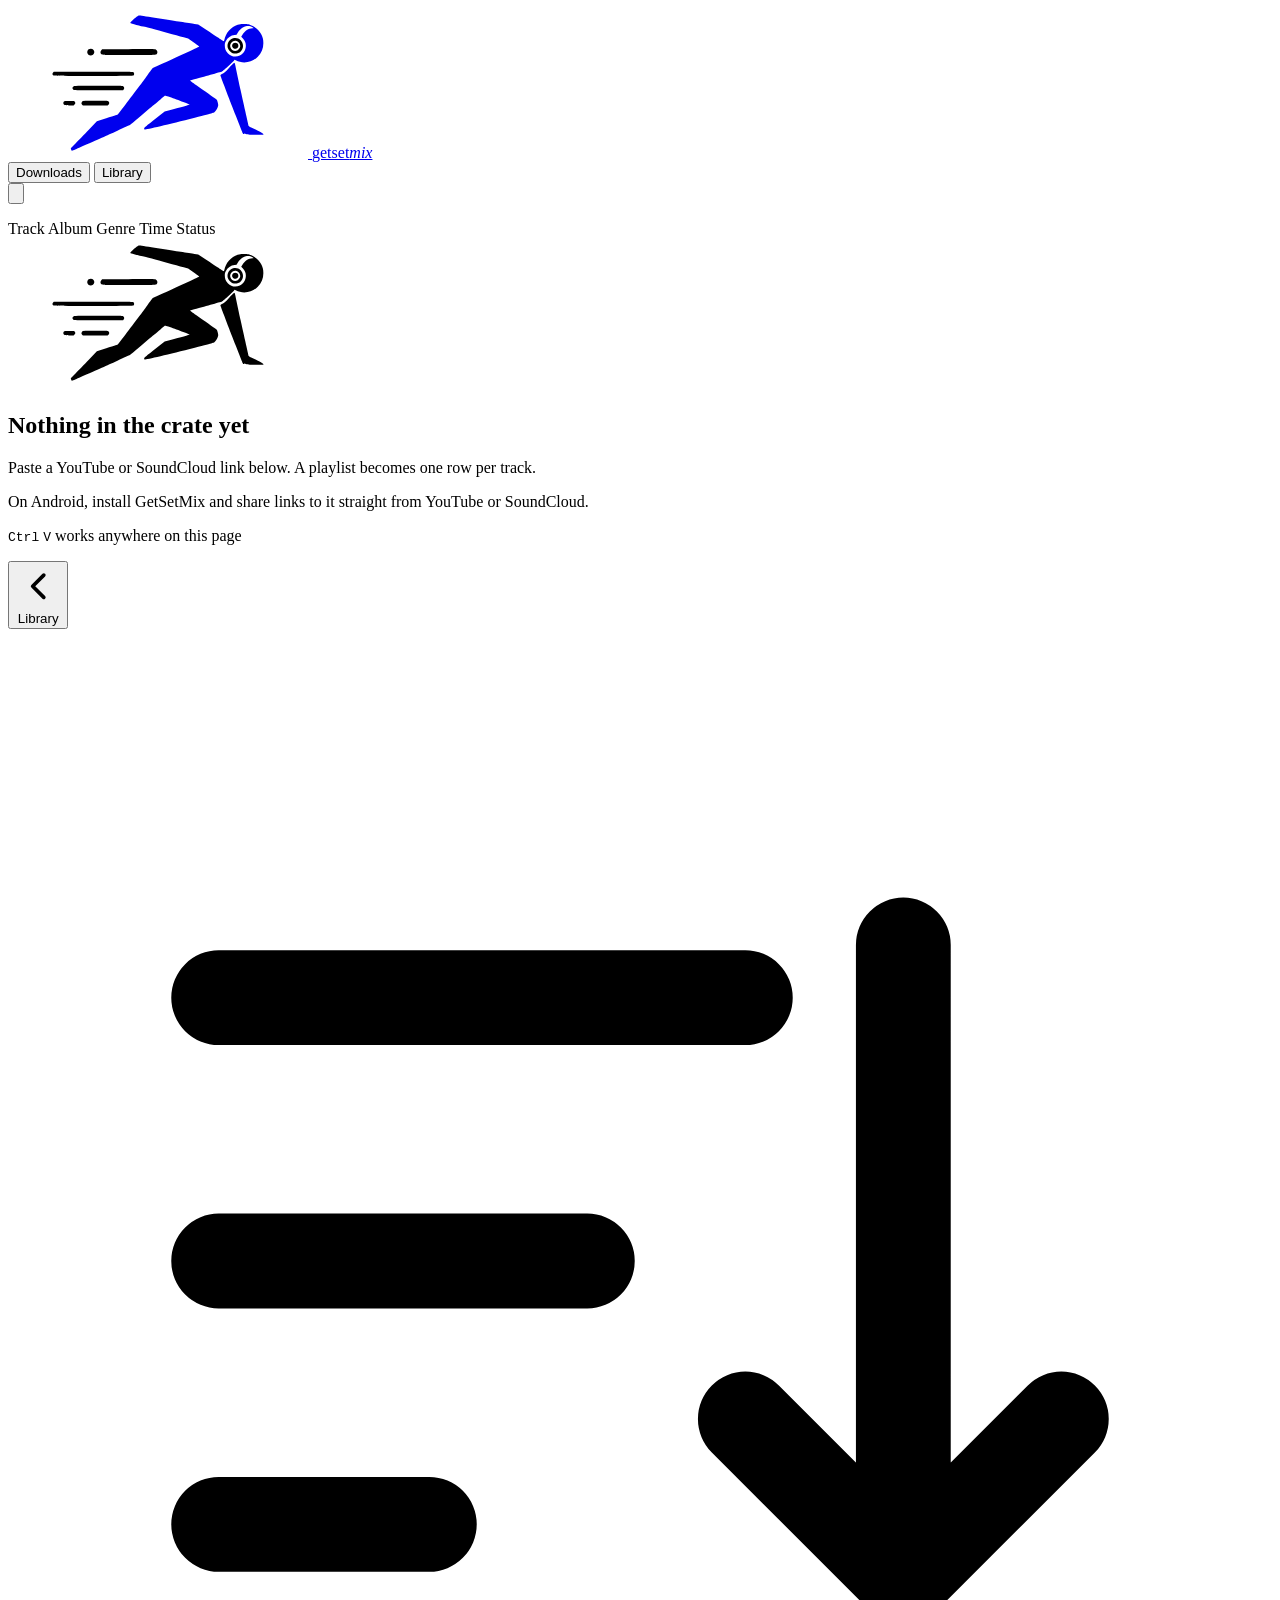
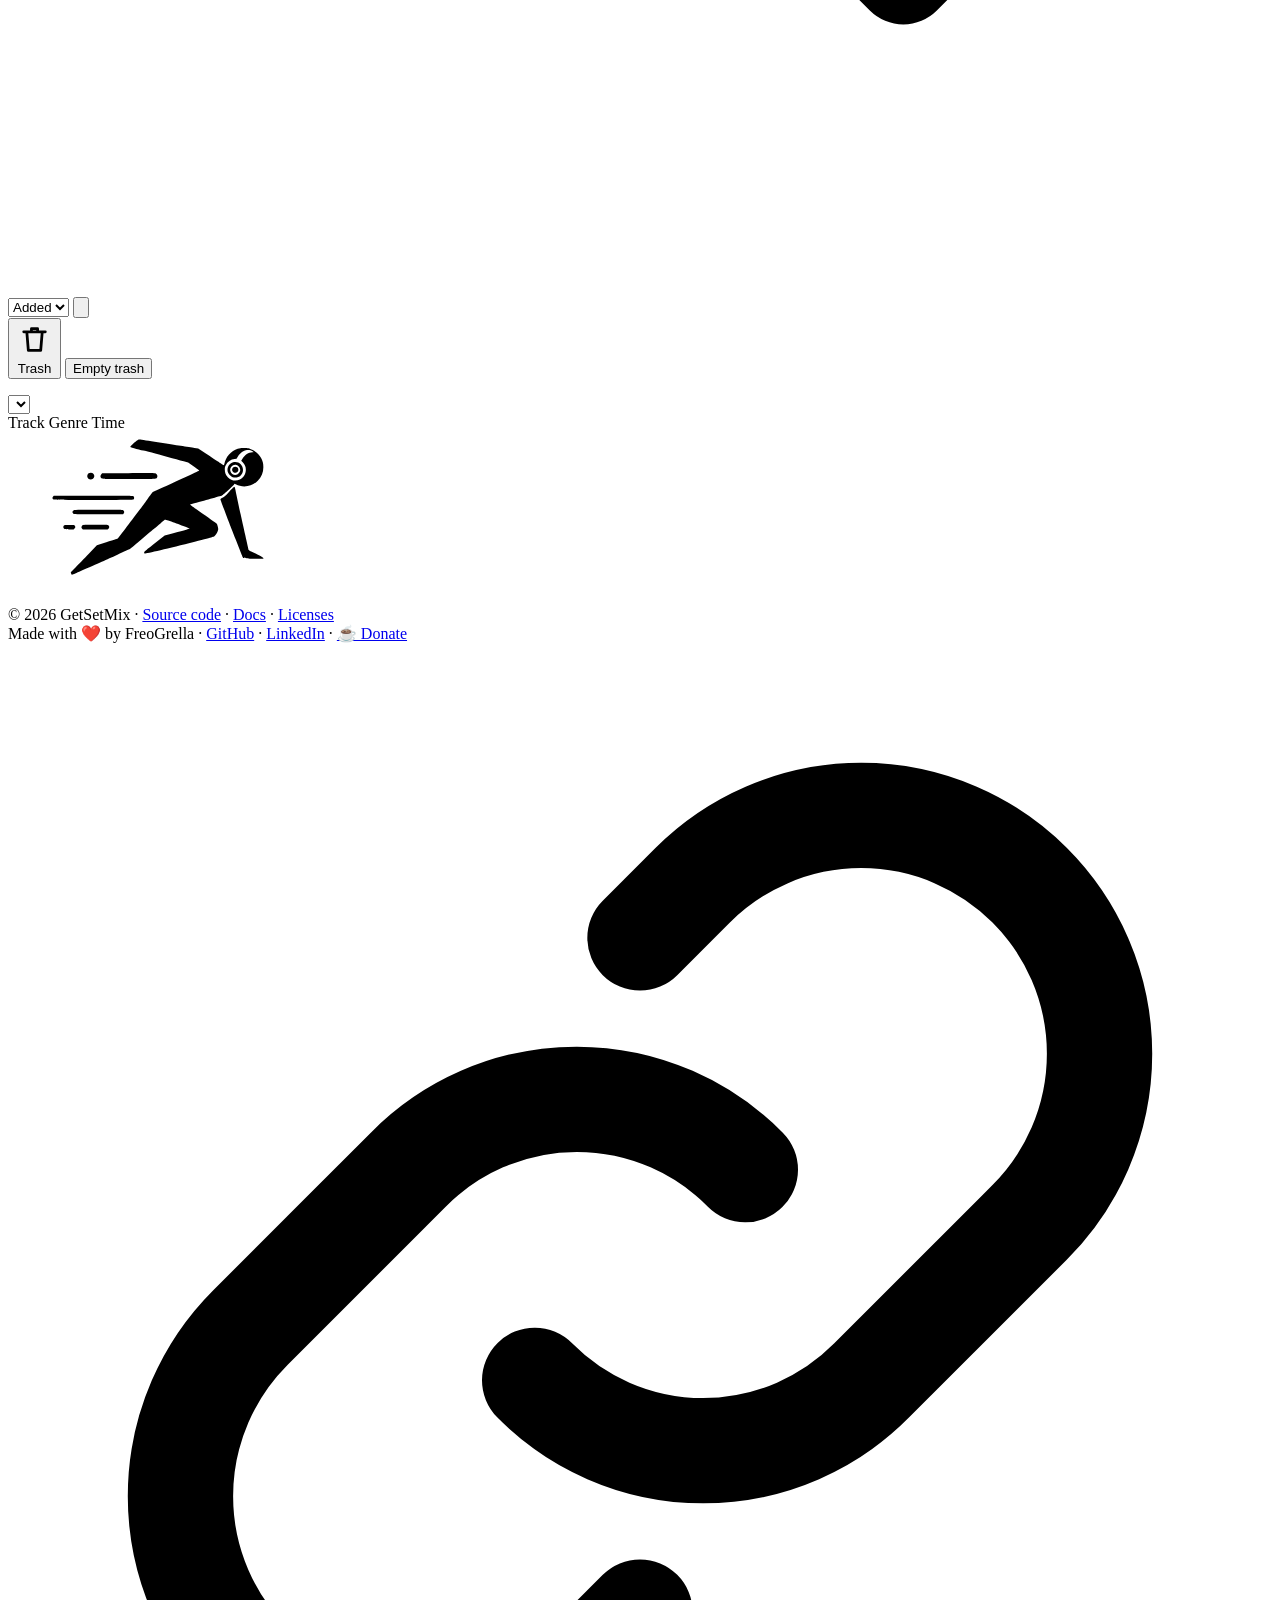
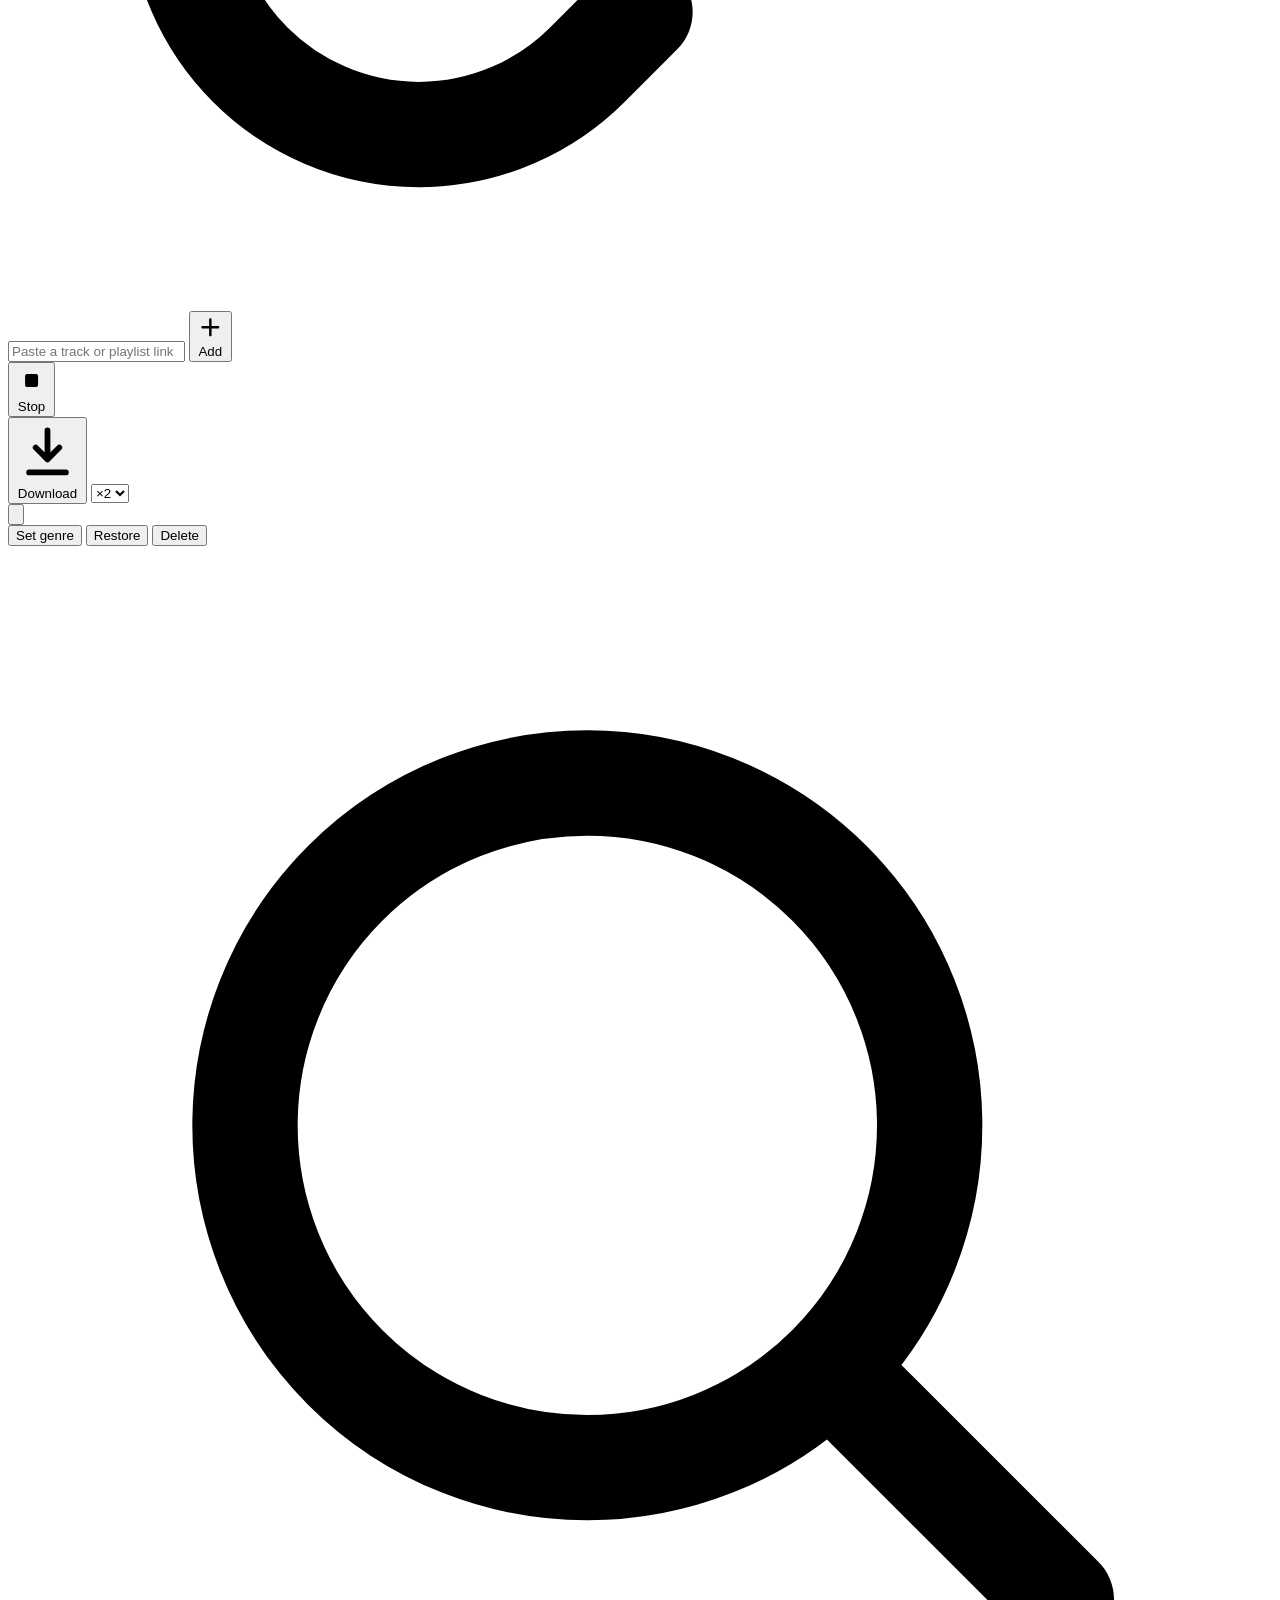
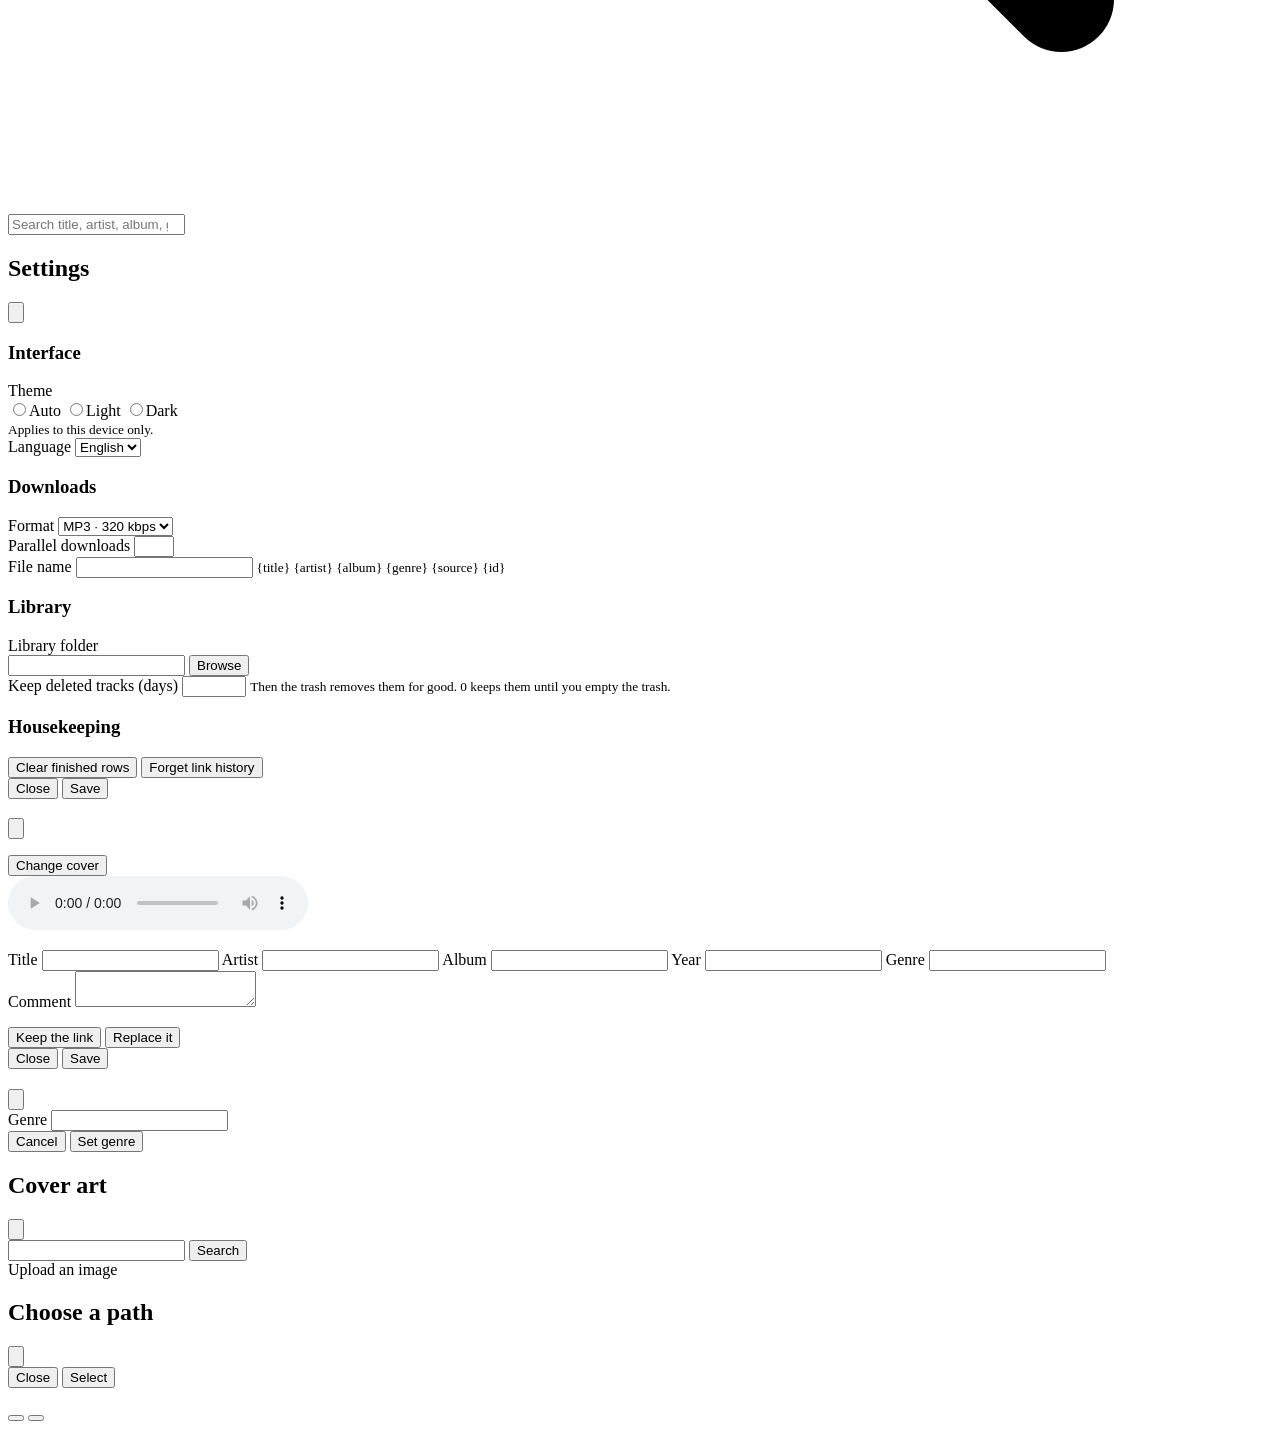
==== app/static/index.html @ 6e3bb610 "feat(library): select tracks and act in bulk Pick several tracks in the Library view (long press on " ====
<!DOCTYPE html>
<html lang="en">
<head>
  <meta charset="UTF-8" />
  <meta name="viewport" content="width=device-width, initial-scale=1.0, viewport-fit=cover, interactive-widget=resizes-content" />
  <title>GetSetMix</title>
  <link rel="icon" href="/static/assets/icon.svg" type="image/svg+xml" />
  <link rel="icon" href="/static/assets/favicon.ico" sizes="any" />
  <link rel="manifest" href="/manifest.webmanifest" />
  <link rel="apple-touch-icon" href="/static/assets/icon-192.png" />
  <meta name="color-scheme" content="light dark" />
  <meta name="theme-color" content="#14161b" />
  <script>
    // Theme before first paint: "light" / "dark" pin it, anything else follows the system.
    // data-theme always holds the theme shown, so the CSS has one dark palette.
    (function () {
      var t = null;
      try { t = localStorage.getItem("gsm_theme"); } catch (e) { /* storage blocked */ }
      if (t !== "light" && t !== "dark") t = matchMedia("(prefers-color-scheme: dark)").matches ? "dark" : "light";
      document.documentElement.dataset.theme = t;
      document.querySelector('meta[name="theme-color"]').content = t === "dark" ? "#14161b" : "#fdfdff";
    })();
  </script>
  <link rel="stylesheet" href="/static/styles.css" />
  <link rel="stylesheet" href="/static/library.css" />
</head>
<body>
  <svg width="0" height="0" style="position:absolute" aria-hidden="true">
    <symbol id="gsm-mark" viewBox="0 0 512 344">
      <path fill="currentColor" fill-rule="evenodd" d="M56.77 324.42L55.94 321.61L67.36 310.07C73.66 303.72 87.13 289.82 97.32 279.17L115.83 259.81L139.07 252.39C151.85 248.3 162.65 244.96 163.07 244.95C163.48 244.95 171.57 234.65 181.04 222.07C190.51 209.49 204.29 191.21 211.65 181.45C219.02 171.69 227.48 160.12 230.47 155.75C233.45 151.38 237.7 145.51 239.9 142.71L243.9 137.62L259.11 130.74C272.82 124.55 284.76 119.05 318.23 103.55C346.47 90.46 350.71 88.4 350.22 87.97C349.92 87.72 344.16 83.55 337.39 78.7L325.11 69.88L314.92 67.24C296.33 62.42 260.2 52.46 241.83 47.09C235.36 45.21 228.2 43.38 225.92 43.03C218.46 41.89 192.83 35.05 192.53 34.12C192.19 33.11 200.2 25.31 206.91 20.12C210.82 17.11 211.72 16.7 213.82 17C220.42 17.94 287.54 28.37 307.86 31.61C320.6 33.64 334.89 35.86 339.61 36.55L348.22 37.8L366.58 49.96C402.62 73.84 405.23 75.55 406.29 75.95C407.06 76.24 407.49 75.81 407.8 74.4C409.98 64.54 413.35 57.58 418.92 51.43C423.95 45.86 431.71 40.77 438.74 38.43C443.76 36.75 445.42 36.54 453.06 36.57C462.45 36.61 464.66 37.12 473.45 41.35C481.74 45.32 488.24 51.71 492.75 60.31C496.42 67.32 497.58 72.11 497.61 80.39C497.67 92.87 493.67 102.64 484.86 111.57C475.94 120.61 466.2 124.79 454.09 124.79C446.72 124.79 440.8 123.38 434.26 120.07C431.24 118.55 431.01 118.52 430.81 119.69C430.52 121.33 405.36 144.45 402.81 145.43C400.3 146.39 355.88 158.88 341.39 162.69C335.31 164.3 330.09 165.83 329.79 166.1C329.49 166.36 335.56 171.05 343.27 176.5C362.13 189.85 384.27 205.42 387.93 207.91C391.47 210.31 391.65 210.63 393.21 217.19C394.2 221.37 394.27 222.83 393.62 225.41C392.53 229.75 390.77 232.98 387.42 236.78C384 240.66 388.18 239.35 340.35 251.45C278.14 267.18 226.92 279.22 225.15 278.54C224.62 278.34 224.21 277.31 224.22 276.25C224.25 274.66 225.27 273.57 230.25 269.84C233.55 267.37 244.13 259.05 253.76 251.36L271.27 237.37L284.55 233.98C307.71 228.07 329.36 221.92 328.8 221.4C328.3 220.93 296.38 209.05 279.65 203.1C273.56 200.94 272.37 200.7 271.37 201.5C270.73 202.01 266.34 205.69 261.63 209.68C256.91 213.67 250.96 218.66 248.4 220.75C243.22 224.98 236.22 230.9 210.37 252.88C200.67 261.12 192.11 268.14 191.35 268.48C190.59 268.82 177.83 274.59 163 281.3C135.87 293.57 123.8 298.93 75.26 320.27C66.56 324.09 59.02 327.23 58.52 327.23C58.02 327.23 57.24 325.96 56.77 324.42Z M459.4 289.36C454.59 288.48 450.46 287.54 450.24 287.27C450.01 287 449.12 284.75 448.24 282.28C447.37 279.81 441.07 263.63 434.22 246.33C420.46 211.54 418.43 206.28 407.01 175.94C402.67 164.42 399.13 154.55 399.13 154C399.13 153.46 400.76 152.18 402.76 151.17C409.05 147.99 412.09 145.5 417.23 139.31C423.1 132.24 430.03 125.33 431.26 125.33C431.82 125.33 432.69 128.05 433.63 132.76C437.04 149.61 442.31 174.32 445.52 188.59C447.41 196.96 452.21 218.59 456.2 236.65C460.18 254.71 463.67 270.04 463.95 270.72C464.25 271.43 468.28 273.64 473.54 275.97C488.31 282.52 498 288.12 498 290.1C498 290.72 494.21 290.93 483.08 290.94C470.41 290.95 466.83 290.72 459.4 289.36Z M443.72 108.79C452.4 104.51 457.4 96.45 457.47 86.61C457.51 80.07 455.23 74.7 450.27 69.65L446.86 66.19L449.32 62.05C455.2 52.2 463.62 46.51 472.48 46.38C473.97 46.36 475.18 46.12 475.18 45.84C475.18 45.57 473.55 44.45 471.55 43.35C468.46 41.65 467.16 41.36 462.74 41.37C458.28 41.38 456.87 41.71 452.71 43.71C447.05 46.44 442.07 51.24 438.54 57.35L436.12 61.54L431.73 61.96C422.92 62.78 415.38 68.04 411.4 76.14C409.41 80.17 409.16 81.35 409.19 86.25C409.23 93.74 411.25 98.82 416.05 103.62C424.11 111.69 434.06 113.55 443.72 108.79Z"/>
      <path style="fill: var(--accent)" fill-rule="evenodd" d="M40.71 222.08C38.43 220.28 38.21 216.58 40.27 214.52C41.54 213.26 42.58 213.14 52.67 213.14L63.68 213.14L65.12 214.96C67.07 217.44 66.92 219.1 64.53 221.49L62.5 223.51L52.52 223.51C43.47 223.51 42.36 223.38 40.71 222.08Z M82.07 221.82C81.14 220.88 80.38 219.31 80.38 218.33C80.38 217.34 81.14 215.77 82.07 214.83C84.01 212.9 84.42 212.88 117.02 212.97C141.55 213.03 140.89 212.99 142.57 214.36C144.83 216.18 144.71 219.85 142.33 221.9L140.46 223.51L112.11 223.51L83.77 223.51L82.07 221.82Z M63.31 188.25C62.47 187.91 61.27 186.84 60.63 185.86C59.63 184.35 59.6 183.78 60.35 181.96C60.84 180.79 61.99 179.55 62.9 179.2C63.86 178.84 88.01 178.57 119.74 178.57C174.52 178.57 174.93 178.58 176.74 180C178.94 181.74 179.15 184.6 177.24 186.96L175.92 188.59L120.37 188.73C89.05 188.81 64.16 188.59 63.31 188.25Z M16.42 155.06C13.65 153.68 13.18 150.14 15.45 147.72L17.01 146.07L107.81 146.07C197.69 146.07 198.63 146.09 199.99 147.45C201.61 149.07 201.79 152.15 200.4 154.06C199.43 155.38 197.49 155.41 108.95 155.75C29.46 156.06 18.25 155.97 16.42 155.06Z M96.38 106.98C93.89 104.89 93.12 101.99 94.2 98.72C95.35 95.24 97.86 93.52 101.81 93.52C107.22 93.52 110.79 97.66 109.82 102.8C108.77 108.37 100.93 110.82 96.38 106.98Z M127.28 106.86C123.49 104.51 122.93 100.21 125.96 96.82L127.98 94.56L188.23 94.37C241.71 94.21 248.74 94.31 250.77 95.27C254.18 96.9 255.67 101.33 253.9 104.63C252.03 108.13 253.6 108.04 189.14 108.02C134.46 108.01 128.96 107.9 127.28 106.86Z M427.22 103.57C423.23 102.15 419.77 99.05 417.5 94.87C412.19 85.12 417.4 72.7 428.11 69.56C439.75 66.16 450.92 74.7 450.97 87.05C451.01 99.19 438.78 107.69 427.22 103.57Z M437.78 97.36C440.63 95.89 443.94 91.81 444.44 89.15C445.49 83.51 441.54 77.19 435.91 75.5C427.96 73.12 419.74 81.21 421.92 89.28C423.87 96.52 431.7 100.51 437.78 97.36Z M427.88 91.39C423.85 86.61 426.87 79.69 432.98 79.69C436.56 79.69 438.95 81.24 439.91 84.17C440.87 87.08 440.27 89.53 438.03 91.77C436.64 93.16 435.58 93.52 432.97 93.52C430.14 93.52 429.42 93.23 427.88 91.39Z"/>
    </symbol>
    <!-- Icons drawn in more than one place: each is defined once here and used with <use>. -->
    <symbol id="i-close" viewBox="0 0 24 24"><path d="M7 7l10 10M17 7L7 17" stroke="currentColor" stroke-width="2" stroke-linecap="round"/></symbol>
    <symbol id="i-download" viewBox="0 0 24 24"><path d="M12 4v11m0 0l-4.5-4.5M12 15l4.5-4.5" fill="none" stroke="currentColor" stroke-width="2.2" stroke-linecap="round" stroke-linejoin="round"/><path d="M5 20h14" stroke="currentColor" stroke-width="2.2" stroke-linecap="round"/></symbol>
    <symbol id="i-trash" viewBox="0 0 24 24"><path d="M5 7h14M10 7V5h4v2M7 7l1 12h8l1-12" fill="none" stroke="currentColor" stroke-width="1.8" stroke-linecap="round" stroke-linejoin="round"/></symbol>
  </svg>

  <header class="topbar">
    <a class="brand" href="/" aria-label="GetSetMix">
      <svg class="brand-mark" aria-hidden="true"><use href="#gsm-mark" /></svg>
      <span class="wordmark">getset<em>mix</em></span>
    </a>
    <nav class="view-switch" aria-label="View" data-i18n-aria="viewSwitch">
      <button type="button" data-view="downloads" aria-pressed="true" data-i18n="viewDownloads">Downloads</button>
      <button type="button" data-view="library" aria-pressed="false" data-i18n="viewLibrary">Library</button>
    </nav>
    <button id="btnSettings" class="icon-btn icon-btn--lg" aria-label="Settings" data-i18n-aria="settings">
      <svg viewBox="0 0 24 24" aria-hidden="true"><path d="M4 7h10M18 7h2M4 17h2M10 17h10" stroke="currentColor" stroke-width="2" stroke-linecap="round"/><circle cx="16" cy="7" r="2.2" fill="none" stroke="currentColor" stroke-width="2"/><circle cx="8" cy="17" r="2.2" fill="none" stroke="currentColor" stroke-width="2"/></svg>
    </button>
  </header>

  <div id="engineBanner" class="engine-banner notice notice--danger hidden" role="status"></div>

  <main class="list-wrap">
    <p class="summary">
      <span class="health-dot" id="healthDot" title="healthy"></span>
      <span id="statsText" class="stats-text"></span>
    </p>

    <div id="listHead" class="list-head hidden" aria-hidden="true">
      <span></span>
      <span data-i18n="colTrack">Track</span>
      <span data-i18n="album">Album</span>
      <span data-i18n="genre">Genre</span>
      <span class="num" data-i18n="colTime">Time</span>
      <span data-i18n="colStatus">Status</span>
    </div>
    <div id="trackList" class="track-list" aria-live="polite"></div>

    <section id="emptyState" class="empty hidden">
      <svg class="empty-mark" aria-hidden="true"><use href="#gsm-mark" /></svg>
      <h1 data-i18n="emptyTitle">Nothing in the crate yet</h1>
      <p data-i18n="emptyHint">Paste a YouTube or SoundCloud link below. A playlist becomes one row per track.</p>
      <p class="hint hint--touch" data-i18n="shareHint">On Android, install GetSetMix and share links to it straight from YouTube or SoundCloud.</p>
      <p class="hint hint--keys"><kbd>Ctrl</kbd> <kbd>V</kbd> <span data-i18n="pasteAnywhere">works anywhere on this page</span></p>
    </section>
  </main>

  <!-- The Library: every audio file under the library root; a row opens its detail sheet. -->
  <main id="libraryView" class="list-wrap lib-wrap">
    <div id="libUnavailable" class="lib-banner notice hidden" role="status" data-i18n="libUnavailable"></div>
    <div id="libProgress" class="lib-progress hidden" role="status">
      <span id="libProgressText" class="batch-label"></span>
      <div class="batch-track"><div id="libProgressFill" class="batch-fill"></div></div>
    </div>
    <div class="summary lib-bar">
      <button id="libBack" type="button" class="btn-pill lib-back hidden">
        <svg viewBox="0 0 24 24" aria-hidden="true"><path d="M15 6l-6 6 6 6" fill="none" stroke="currentColor" stroke-width="2" stroke-linecap="round" stroke-linejoin="round"/></svg>
        <span data-i18n="viewLibrary">Library</span>
      </button>
      <span id="libCount" class="stats-text"></span>
      <div class="lib-sort">
        <label class="btn-pill lib-select">
          <svg viewBox="0 0 24 24" aria-hidden="true"><path d="M4 7h10M4 12h7M4 17h4M17 6v12m0 0l-3-3m3 3l3-3" fill="none" stroke="currentColor" stroke-width="1.8" stroke-linecap="round" stroke-linejoin="round"/></svg>
          <select id="libSort" aria-label="Sort" data-i18n-aria="libSort">
            <option value="added" data-i18n="libSortAdded">Added</option>
            <option value="artist" data-i18n="libSortArtist">Artist</option>
            <option value="title" data-i18n="libSortTitle">Title</option>
            <option value="genre" data-i18n="libSortGenre">Genre</option>
          </select>
        </label>
        <button id="libOrder" type="button" class="btn-pill lib-order" aria-label="Reverse the order" data-i18n-aria="libReverse" title="Reverse the order" data-dir="desc">
          <svg viewBox="0 0 24 24" aria-hidden="true"><path d="M12 5v14m0 0l-5-5m5 5l5-5" fill="none" stroke="currentColor" stroke-width="2" stroke-linecap="round" stroke-linejoin="round"/></svg>
        </button>
      </div>
      <button id="libTrashBtn" type="button" class="btn-pill lib-trash-btn">
        <svg viewBox="0 0 24 24" aria-hidden="true"><use href="#i-trash" /></svg>
        <span id="libTrashLabel" class="lib-trash-label">Trash</span>
        <span id="libTrashBadge" class="count count--dot hidden" aria-hidden="true"></span>
      </button>
      <button id="libEmptyTrash" type="button" class="btn-pill lib-empty-trash hidden" data-i18n="libEmptyTrash">Empty trash</button>
    </div>
    <p id="libTrashNote" class="lib-note hidden"></p>
    <div id="libFilters" class="lib-filters hidden">
      <div id="libGenres" class="lib-genres" role="group" aria-label="Genres" data-i18n-aria="libGenres"></div>
      <label class="btn-pill lib-select lib-folder">
        <select id="libFolder" aria-label="Folder" data-i18n-aria="libFolderLabel"></select>
      </label>
    </div>
    <div id="libHead" class="lib-head hidden" aria-hidden="true">
      <span></span>
      <span data-i18n="colTrack">Track</span>
      <span data-i18n="genre">Genre</span>
      <span class="num" data-i18n="colTime">Time</span>
      <span></span>
    </div>
    <div id="libList" class="lib-list" role="list"></div>
    <section id="libEmpty" class="empty hidden">
      <svg class="empty-mark" aria-hidden="true"><use href="#gsm-mark" /></svg>
      <h1 id="libEmptyTitle"></h1>
      <p id="libEmptyHint"></p>
    </section>
  </main>

  <!-- As on BottleCount and Treblewise: the project on the left, who made it
       and a way to support it on the right. -->
  <footer class="app-footer">
    <div class="app-footer-group">
      <span>&copy; <span id="footYear">2026</span> GetSetMix</span>
      <span class="app-footer-sep" aria-hidden="true">&middot;</span>
      <a href="https://github.com/Fre0Grella/getsetmix" target="_blank" rel="noreferrer" data-i18n="footSource">Source code</a>
      <span class="app-footer-sep" aria-hidden="true">&middot;</span>
      <a href="https://fre0grella.github.io/getsetmix/docs.html" target="_blank" rel="noreferrer" data-i18n="footDocs">Docs</a>
      <span class="app-footer-sep" aria-hidden="true">&middot;</span>
      <a href="/licenses" target="_blank" rel="noreferrer" data-i18n="footLicenses">Licenses</a>
    </div>
    <div class="app-footer-group">
      <span data-i18n="footMadeBy">Made with ❤️ by FreoGrella</span>
      <span class="app-footer-sep" aria-hidden="true">&middot;</span>
      <a href="https://github.com/Fre0Grella" target="_blank" rel="noreferrer">GitHub</a>
      <span class="app-footer-sep" aria-hidden="true">&middot;</span>
      <a href="https://www.linkedin.com/in/marco-galeri-2b6500384/" target="_blank" rel="noreferrer">LinkedIn</a>
      <span class="app-footer-sep" aria-hidden="true">&middot;</span>
      <a class="app-footer-donate" href="https://ko-fi.com/freogrella" target="_blank" rel="noreferrer" data-i18n="footDonate">☕ Donate</a>
    </div>
  </footer>

  <!-- The deck: adding and downloading live where the thumb is. -->
  <footer class="dock">
    <div id="batchBar" class="batch hidden">
      <span id="batchLabel" class="batch-label"></span>
      <div class="batch-track"><div id="batchFill" class="batch-fill"></div></div>
      <span id="topStatus" class="top-status" aria-live="polite"></span>
    </div>
    <div class="dock-row">
      <form id="addForm" class="add" autocomplete="off" novalidate>
        <svg class="add-ic" viewBox="0 0 24 24" aria-hidden="true"><path d="M10 14a4.5 4.5 0 0 0 6.4 0l3-3a4.5 4.5 0 0 0-6.4-6.4l-1 1M14 10a4.5 4.5 0 0 0-6.4 0l-3 3a4.5 4.5 0 0 0 6.4 6.4l1-1" fill="none" stroke="currentColor" stroke-width="2" stroke-linecap="round"/></svg>
        <input id="urlInput" type="url" inputmode="url" spellcheck="false" enterkeyhint="go"
               data-i18n-ph="urlPh" placeholder="Paste a track or playlist link" aria-label="Link" data-i18n-aria="link" />
        <button id="btnPaste" type="submit" class="btn btn-quiet">
          <svg viewBox="0 0 24 24" class="ic" aria-hidden="true"><path d="M12 5v14M5 12h14" stroke="currentColor" stroke-width="2.2" stroke-linecap="round"/></svg>
          <span class="btn-label" data-i18n="paste">Add</span>
        </button>
      </form>

      <div class="actions">
        <button id="btnCancel" class="btn btn-danger hidden">
          <svg viewBox="0 0 24 24" class="ic" aria-hidden="true"><rect x="7" y="7" width="10" height="10" rx="1.5" fill="currentColor"/></svg>
          <span class="btn-label" data-i18n="stop">Stop</span>
        </button>
        <div class="dl-group">
          <button id="btnDownload" class="btn btn-primary">
            <svg viewBox="0 0 24 24" class="ic" aria-hidden="true"><use href="#i-download" /></svg>
            <span class="btn-label" data-i18n="download">Download</span><span id="stagedCount" class="count hidden"></span>
          </button>
          <select id="batchConcurrency" class="dl-conc" aria-label="Parallel downloads" data-i18n-aria="concurrency">
            <option value="">×2</option>
            <option value="1">×1</option>
            <option value="2">×2</option>
            <option value="3">×3</option>
            <option value="4">×4</option>
          </select>
        </div>
      </div>
    </div>
  </footer>

  <!-- The Library's deck: search sits under the thumb, where the link field is. -->
  <footer id="libDock" class="dock lib-dock">
    <!-- Shown instead of the search while tracks are selected (design 4.5); its actions act on all of them. -->
    <div id="libSelBar" class="lib-sel hidden" role="toolbar" aria-label="Selected tracks" data-i18n-aria="libSelBar">
      <button id="libSelClear" type="button" class="icon-btn" aria-label="Clear the selection" data-i18n-aria="libSelClear" title="Clear the selection">
        <svg viewBox="0 0 24 24"><use href="#i-close" /></svg>
      </button>
      <span id="libSelCount" class="lib-sel-count" aria-live="polite"></span>
      <div id="libSelActions" class="lib-sel-actions">
        <button type="button" class="btn btn-quiet" data-bulk="set_genre" data-i18n="libSetGenre">Set genre</button>
        <button type="button" class="btn btn-quiet" data-bulk="restore" data-i18n="libRestore">Restore</button>
        <button type="button" class="btn btn-danger" data-bulk="delete" data-i18n="libDelete">Delete</button>
      </div>
    </div>
    <form id="libSearchForm" class="add" role="search" autocomplete="off">
      <svg class="add-ic" viewBox="0 0 24 24" aria-hidden="true"><circle cx="11" cy="11" r="6.5" fill="none" stroke="currentColor" stroke-width="2"/><path d="M16 16l4 4" stroke="currentColor" stroke-width="2" stroke-linecap="round"/></svg>
      <input id="libSearch" type="search" spellcheck="false" enterkeyhint="search"
             data-i18n-ph="libSearchPh" placeholder="Search title, artist, album, genre or file" aria-label="Search" data-i18n-aria="search" />
    </form>
  </footer>

  <!-- Settings: a full-screen sheet on phones, a side panel on wide screens -->
  <div id="settingsModal" class="modal modal--panel hidden" role="dialog" aria-modal="true" aria-labelledby="settingsTitle">
    <div class="modal-card">
      <div class="modal-head">
        <h2 id="settingsTitle" data-i18n="settings">Settings</h2>
        <button class="icon-btn modal-close" data-close aria-label="Close" data-i18n-aria="close">
          <svg viewBox="0 0 24 24"><use href="#i-close" /></svg>
        </button>
      </div>
      <div class="modal-body">
        <section class="set-group">
          <h3 data-i18n="secInterface">Interface</h3>
          <div class="set-row">
            <span id="themeLabel" class="set-label" data-i18n="theme">Theme</span>
            <div class="seg" role="radiogroup" aria-labelledby="themeLabel">
              <label><input type="radio" name="theme" value="system" /><span data-i18n="themeSystem">Auto</span></label>
              <label><input type="radio" name="theme" value="light" /><span data-i18n="themeLight">Light</span></label>
              <label><input type="radio" name="theme" value="dark" /><span data-i18n="themeDark">Dark</span></label>
            </div>
            <small class="set-note" data-i18n="themeHint">Applies to this device only.</small>
          </div>
          <div class="set-row" data-server>
            <label for="setLanguage" data-i18n="language">Language</label>
            <select id="setLanguage">
              <option value="en">English</option>
              <option value="it">Italiano</option>
            </select>
          </div>
        </section>

        <section class="set-group" data-server>
          <h3 data-i18n="secDownloads">Downloads</h3>
          <div class="set-row">
            <label for="setFormat" data-i18n="outputFormat">Format</label>
            <select id="setFormat">
              <option value="mp3">MP3 · 320 kbps</option>
              <option value="flac">FLAC</option>
            </select>
          </div>
          <div class="set-row">
            <label for="setConcurrency" data-i18n="concurrency">Parallel downloads</label>
            <input id="setConcurrency" type="number" inputmode="numeric" min="1" max="8" />
          </div>
          <div class="set-row set-row--stack">
            <label for="setTemplate" data-i18n="template">File name</label>
            <input id="setTemplate" type="text" spellcheck="false" autocapitalize="off" />
            <small class="tokens">{title} {artist} {album} {genre} {source} {id}</small>
          </div>
        </section>

        <section class="set-group" data-server>
          <h3 data-i18n="secLibrary">Library</h3>
          <div class="set-row set-row--stack">
            <label for="setLibrary" data-i18n="libraryRoot">Library folder</label>
            <div class="path-row">
              <input id="setLibrary" type="text" spellcheck="false" autocapitalize="off" />
              <button type="button" class="btn btn-quiet" data-pick="library" data-i18n="browse">Browse</button>
            </div>
          </div>
          <div class="set-row">
            <label for="setTrashDays" data-i18n="trashDays">Keep deleted tracks (days)</label>
            <input id="setTrashDays" type="number" inputmode="numeric" min="0" max="3650" />
            <small class="set-note" data-i18n="trashDaysHint">Then the trash removes them for good. 0 keeps them until you empty the trash.</small>
          </div>
        </section>

        <section class="set-group" data-server>
          <h3 data-i18n="secMaintenance">Housekeeping</h3>
          <div class="maint">
            <button id="btnPurgeCompleted" class="btn btn-quiet" data-i18n="purgeCompleted">Clear finished rows</button>
            <button id="btnPurgeHistory" class="btn btn-quiet" data-i18n="purgeHistory">Forget link history</button>
          </div>
        </section>
      </div>
      <div class="modal-foot">
        <button class="btn btn-quiet" data-close data-i18n="close">Close</button>
        <button id="btnSaveSettings" class="btn btn-primary" data-i18n="save">Save</button>
      </div>
    </div>
  </div>

  <!-- One library track: its six tags. A bottom sheet on phones, a dialog on wide screens. -->
  <div id="libSheet" class="modal lib-sheet hidden" role="dialog" aria-modal="true" aria-labelledby="libSheetTitle">
    <form id="libSheetForm" class="modal-card" novalidate autocomplete="off">
      <div class="modal-head">
        <div class="lib-sheet-who">
          <h2 id="libSheetTitle"></h2>
          <p id="libSheetFile" class="lib-sheet-file"></p>
        </div>
        <button type="button" class="icon-btn modal-close" data-close aria-label="Close" data-i18n-aria="close">
          <svg viewBox="0 0 24 24"><use href="#i-close" /></svg>
        </button>
      </div>
      <div class="modal-body">
        <p id="libSheetReadOnly" class="lib-note hidden"></p>
        <div class="lib-sheet-top">
          <div id="libSheetCover" class="lib-cover" role="img"></div>
          <div class="lib-sheet-side">
            <p id="libSheetMeta" class="lib-meta"></p>
            <button id="libCoverBtn" type="button" class="btn btn-quiet lib-cover-btn" data-i18n="changeCover">Change cover</button>
          </div>
        </div>
        <audio id="libAudio" class="lib-audio" controls preload="none"></audio>
        <p id="libAudioNote" class="lib-note hidden"></p>
        <p id="libSheetSame" class="lib-note lib-same hidden"></p>
        <div class="lib-fields">
          <label class="lib-field lib-field--wide"><span data-i18n="libTitle">Title</span>
            <input id="libFTitle" type="text" data-tag="title" spellcheck="false" /></label>
          <label class="lib-field lib-field--wide"><span data-i18n="libArtist">Artist</span>
            <input id="libFArtist" type="text" data-tag="artist" spellcheck="false" /></label>
          <label class="lib-field"><span data-i18n="album">Album</span>
            <input id="libFAlbum" type="text" data-tag="album" spellcheck="false" /></label>
          <label class="lib-field lib-field--year"><span data-i18n="libYear">Year</span>
            <input id="libFYear" type="text" data-tag="year" inputmode="numeric" maxlength="4" /></label>
          <label class="lib-field lib-field--wide"><span data-i18n="genre">Genre</span>
            <input id="libFGenre" type="text" data-tag="genre" list="genres" spellcheck="false" /></label>
          <div id="libSheetChips" class="lib-chips lib-field--wide"></div>
          <label class="lib-field lib-field--wide"><span data-i18n="libComment">Comment</span>
            <textarea id="libFComment" data-tag="comment" rows="2" spellcheck="false"></textarea></label>
          <p id="libSheetSource" class="lib-source lib-field--wide hidden"></p>
        </div>
        <div id="libSheetAsk" class="lib-ask notice hidden" role="alertdialog" aria-labelledby="libSheetAskText">
          <p id="libSheetAskText"></p>
          <div class="lib-ask-acts">
            <button type="button" id="libAskKeep" class="btn btn-quiet" data-i18n="libAskKeep">Keep the link</button>
            <button type="button" id="libAskReplace" class="btn btn-primary" data-i18n="libAskReplace">Replace it</button>
          </div>
        </div>
      </div>
      <div class="modal-foot">
        <button type="button" class="btn btn-quiet" data-close data-i18n="close">Close</button>
        <button id="libSheetSave" type="submit" class="btn btn-primary" data-i18n="save">Save</button>
      </div>
    </form>
  </div>

  <!-- One genre for every selected track (the bulk bar's Set genre). -->
  <div id="libGenreModal" class="modal modal--confirm hidden" role="dialog" aria-modal="true" aria-labelledby="libGenreTitle">
    <form id="libGenreForm" class="modal-card" novalidate autocomplete="off">
      <div class="modal-head">
        <h2 id="libGenreTitle"></h2>
        <button type="button" class="icon-btn modal-close" data-close aria-label="Close" data-i18n-aria="close">
          <svg viewBox="0 0 24 24"><use href="#i-close" /></svg>
        </button>
      </div>
      <div class="modal-body lib-genre-body">
        <label class="lib-field"><span data-i18n="genre">Genre</span>
          <input id="libGenreInput" type="text" list="genres" spellcheck="false" /></label>
        <div id="libGenreChips" class="lib-chips"></div>
      </div>
      <div class="modal-foot">
        <button type="button" class="btn btn-quiet" data-close data-i18n="cancel">Cancel</button>
        <button id="libGenreApply" type="submit" class="btn btn-primary" data-i18n="libSetGenre">Set genre</button>
      </div>
    </form>
  </div>

  <!-- Cover art -->
  <div id="coverModal" class="modal hidden" role="dialog" aria-modal="true" aria-labelledby="coverTitle">
    <div class="modal-card">
      <div class="modal-head">
        <h2 id="coverTitle" data-i18n="coverTitle">Cover art</h2>
        <button class="icon-btn modal-close" data-close aria-label="Close" data-i18n-aria="close">
          <svg viewBox="0 0 24 24"><use href="#i-close" /></svg>
        </button>
      </div>
      <div class="modal-body">
        <div class="cover-search-row">
          <input id="coverQuery" type="search" enterkeyhint="search" aria-label="Search" data-i18n-aria="search" />
          <button id="btnCoverSearch" class="btn btn-primary" data-i18n="search">Search</button>
        </div>
        <div id="coverResults" class="cover-grid"></div>
      </div>
      <div class="modal-foot">
        <label class="btn btn-quiet upload-label">
          <span data-i18n="uploadCover">Upload an image</span>
          <input id="coverFile" type="file" accept="image/*" hidden />
        </label>
      </div>
    </div>
  </div>

  <!-- Path picker -->
  <div id="pickerModal" class="modal hidden" role="dialog" aria-modal="true" aria-labelledby="pickerTitle">
    <div class="modal-card">
      <div class="modal-head">
        <h2 id="pickerTitle" data-i18n="pickerTitle">Choose a path</h2>
        <button class="icon-btn modal-close" data-close aria-label="Close" data-i18n-aria="close">
          <svg viewBox="0 0 24 24"><use href="#i-close" /></svg>
        </button>
      </div>
      <div class="modal-body">
        <div id="pickerPath" class="picker-path"></div>
        <div id="pickerList" class="picker-list"></div>
      </div>
      <div class="modal-foot">
        <button class="btn btn-quiet" data-close data-i18n="close">Close</button>
        <button id="btnPickerSelect" class="btn btn-primary" data-i18n="select">Select</button>
      </div>
    </div>
  </div>

  <!-- A question before an action that is easy to tap by mistake (askConfirm in app.js). Last, so it sits above any other modal. -->
  <div id="confirmModal" class="modal modal--confirm hidden" role="alertdialog" aria-modal="true" aria-describedby="confirmText">
    <div class="modal-card">
      <div class="modal-body"><p id="confirmText"></p></div>
      <div class="modal-foot">
        <button id="confirmNo" type="button" class="btn btn-quiet" data-close></button>
        <button id="confirmYes" type="button" class="btn btn-primary"></button>
      </div>
    </div>
  </div>

  <datalist id="genres"></datalist>
  <div id="toast" class="toast hidden" role="status"></div>

  <!-- One module: app.js imports the Library screen, the cover picker and the shared helpers. -->
  <script type="module" src="/static/app.js"></script>
</body>
</html>
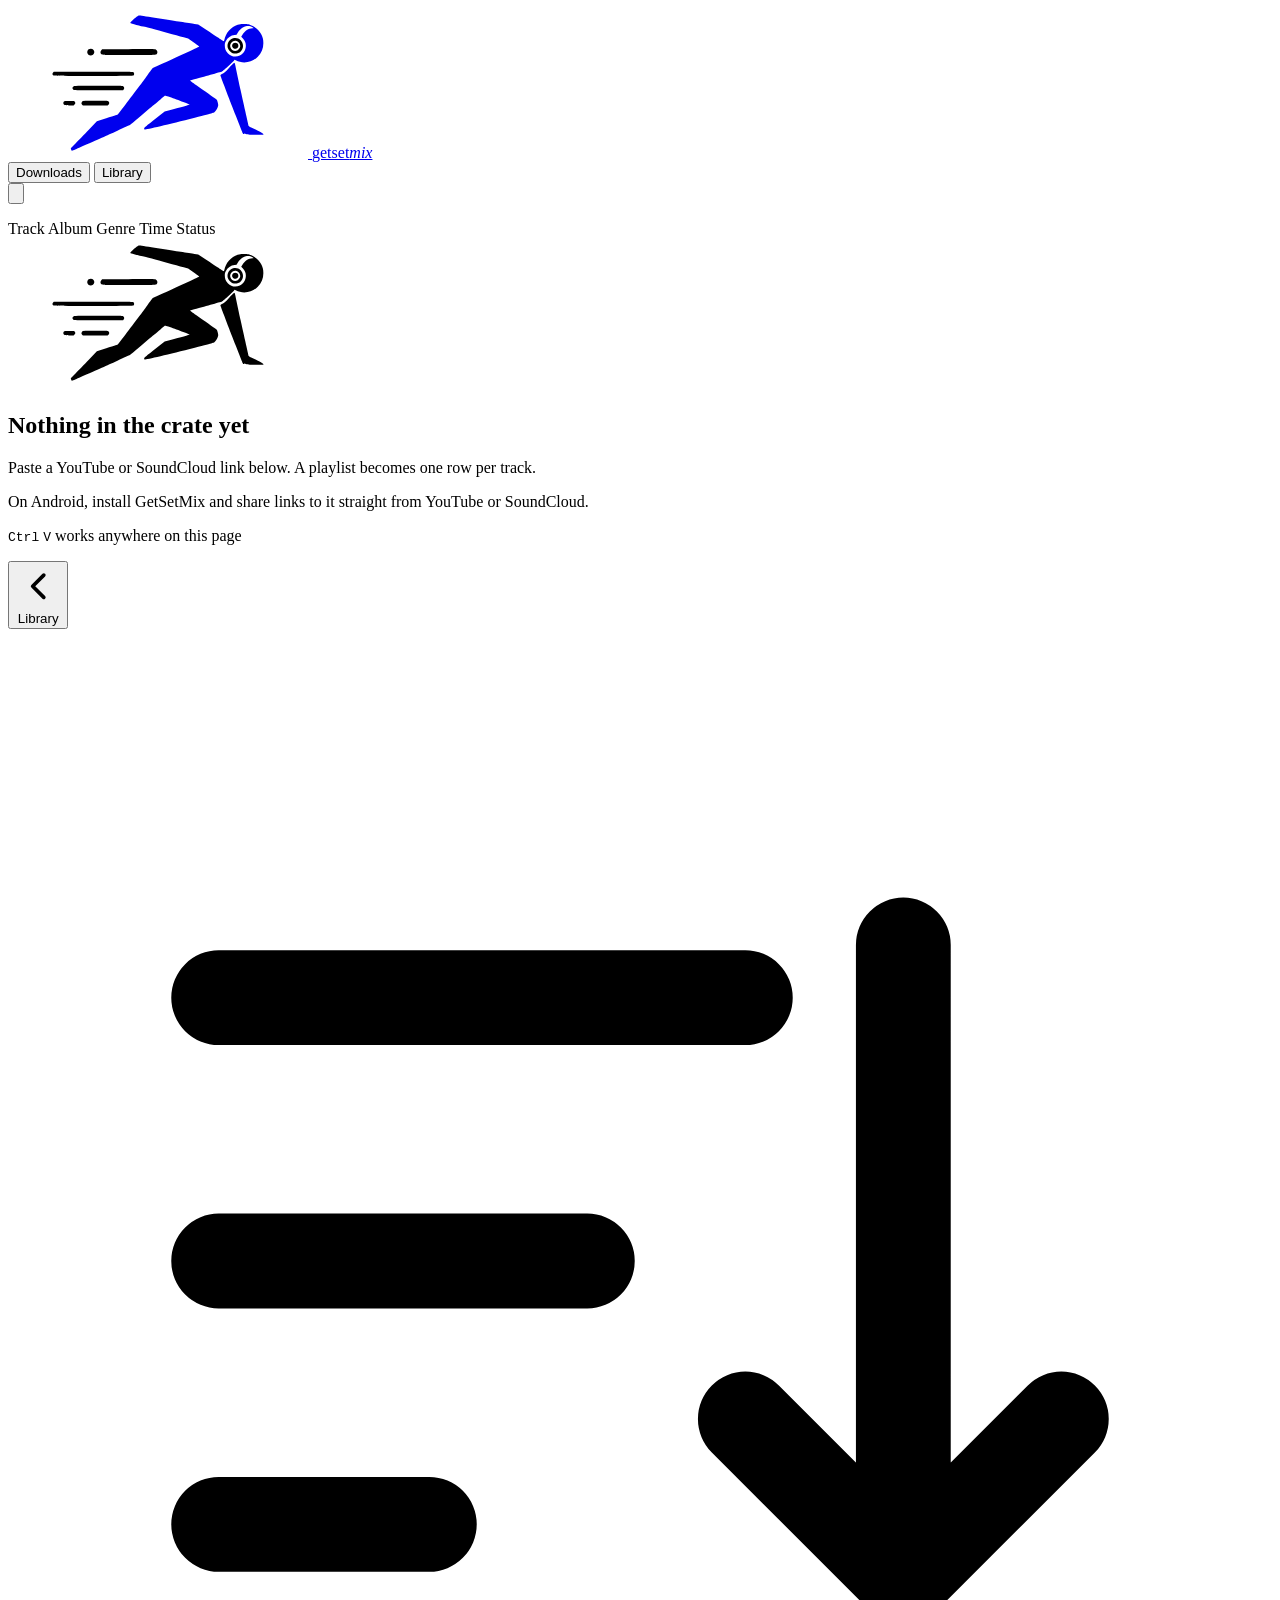
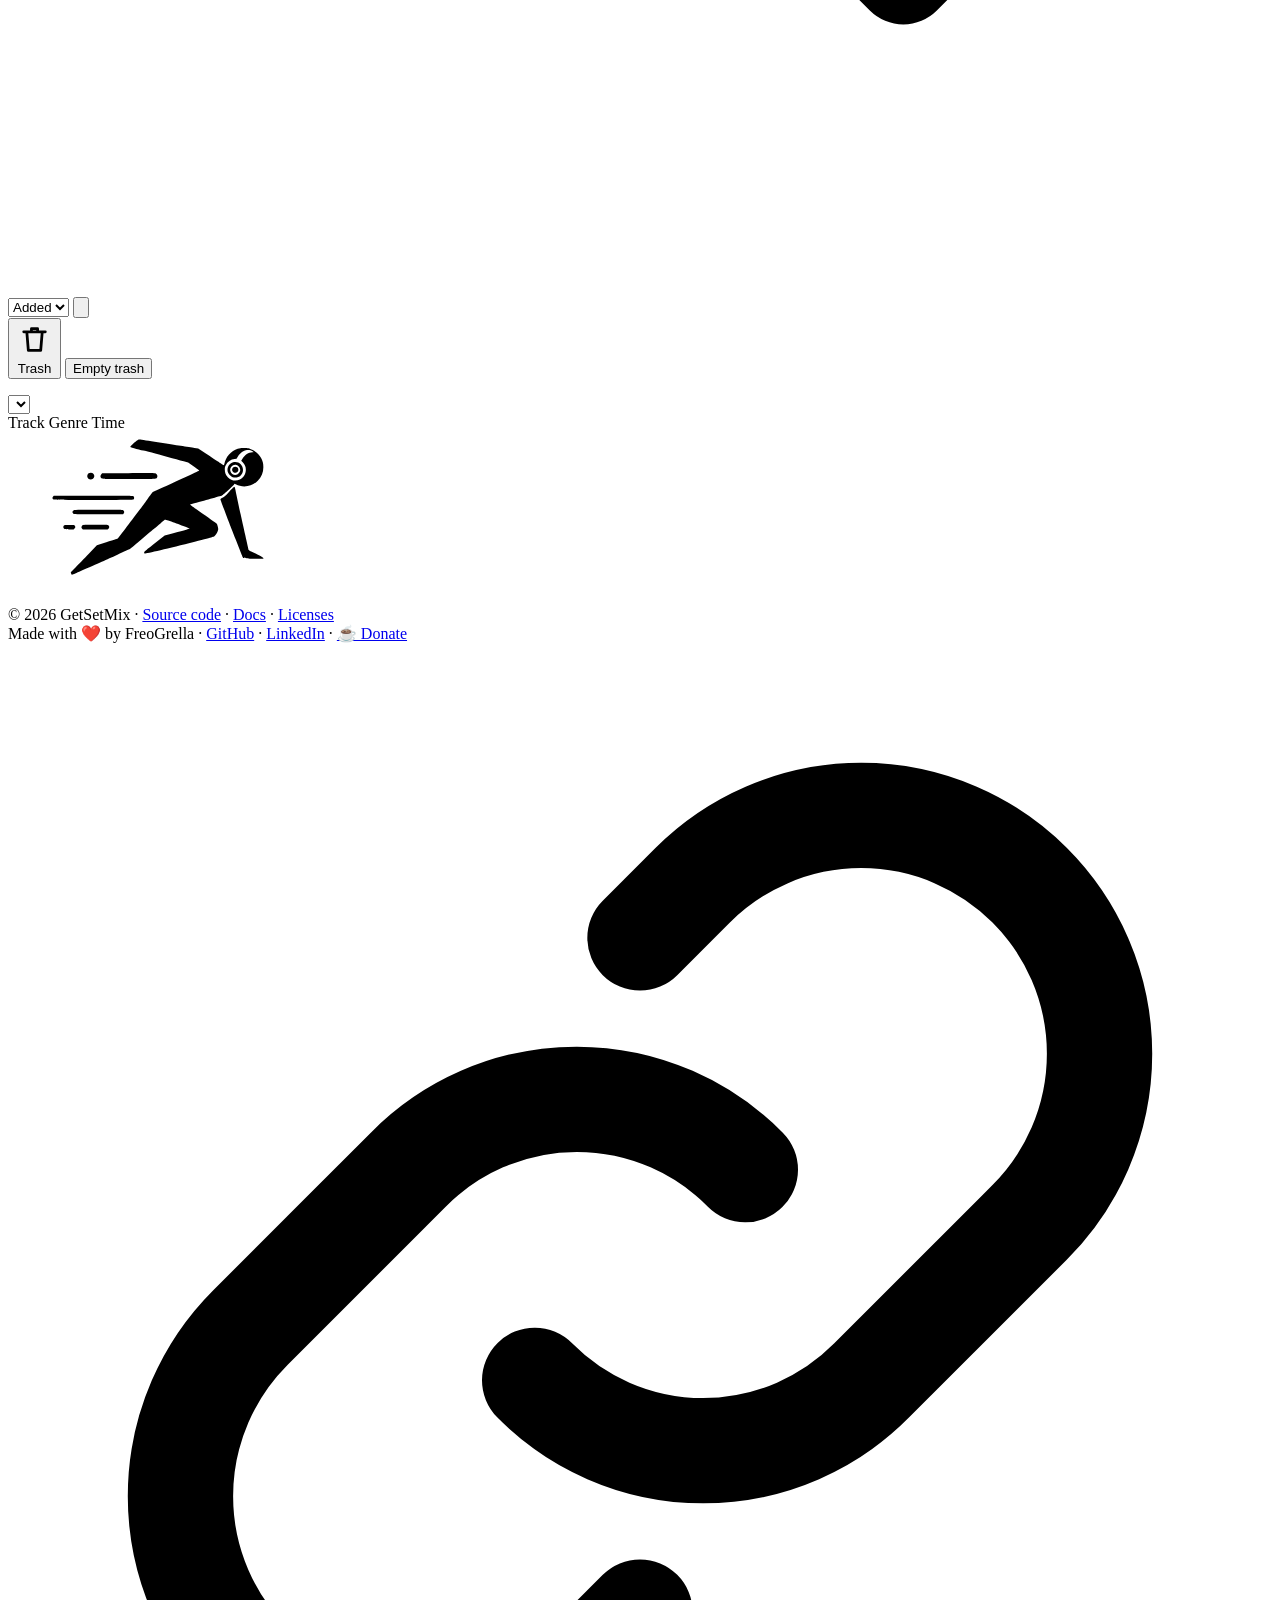
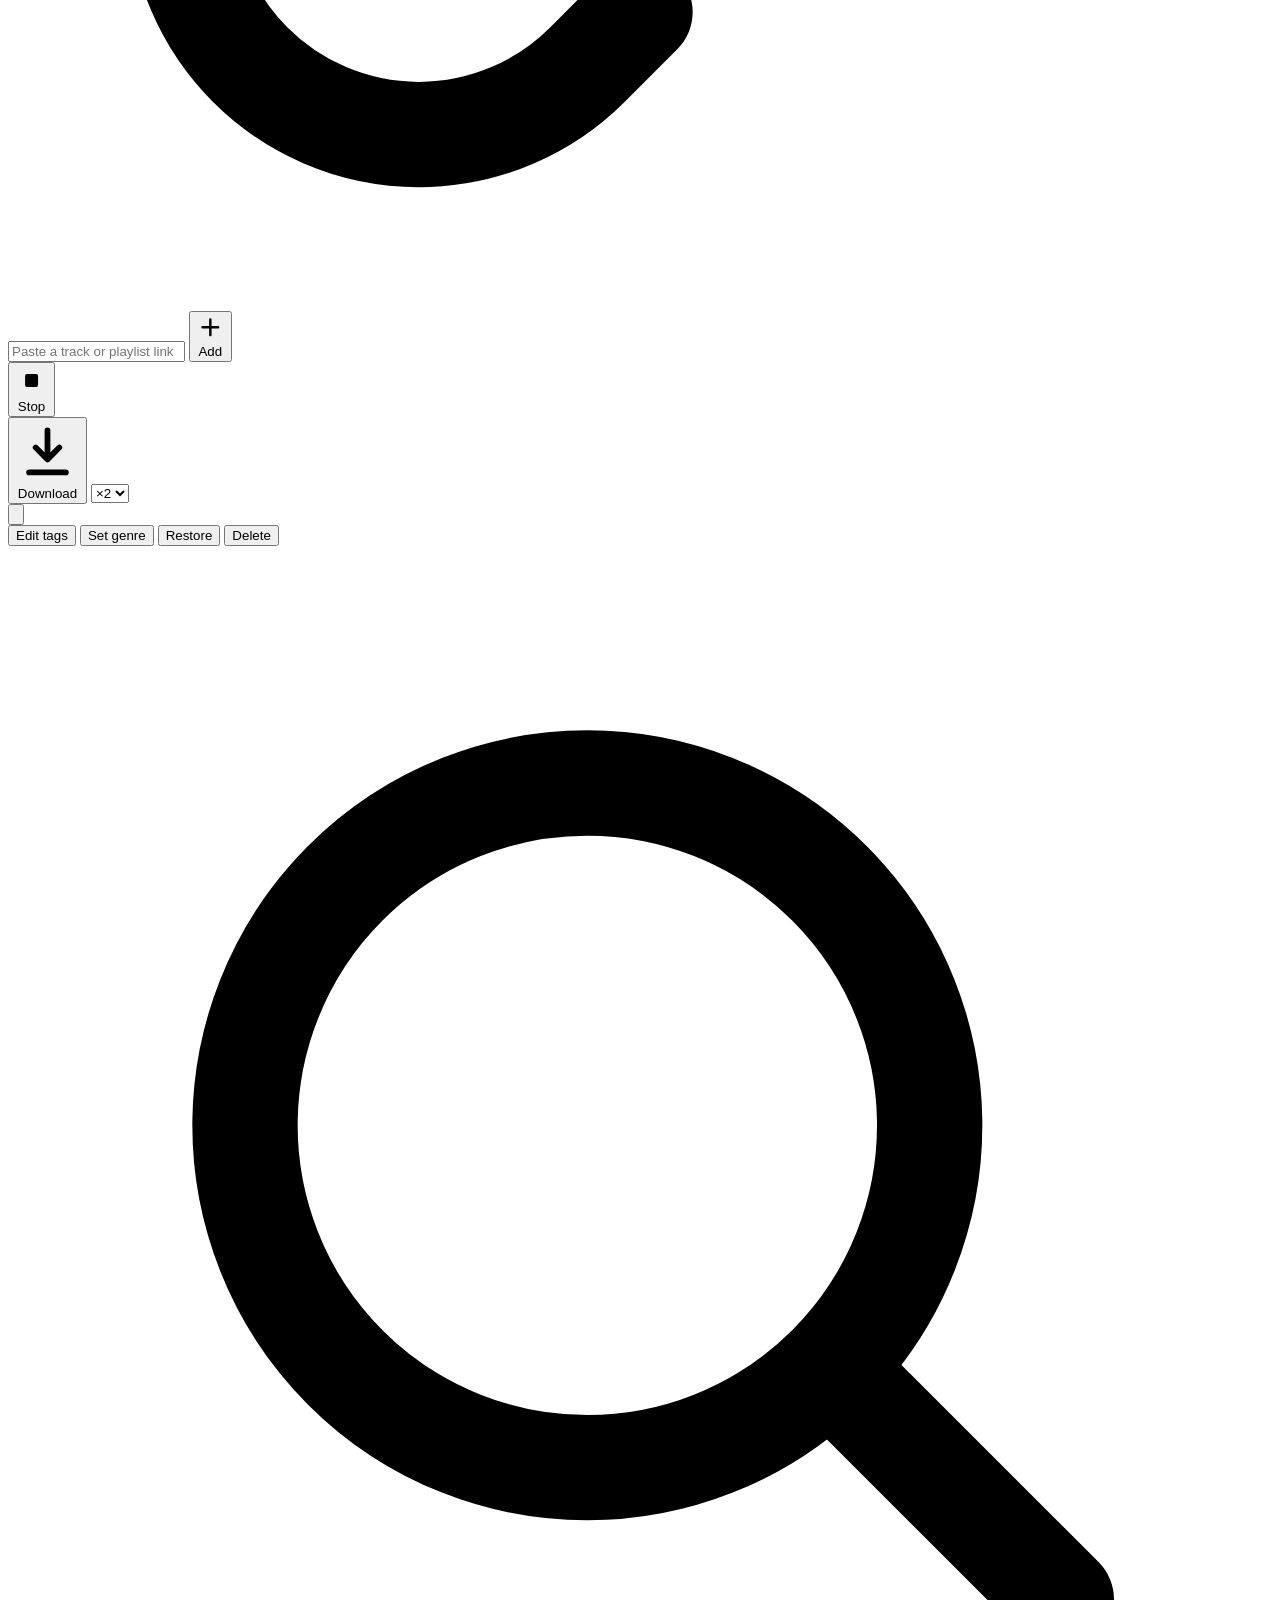
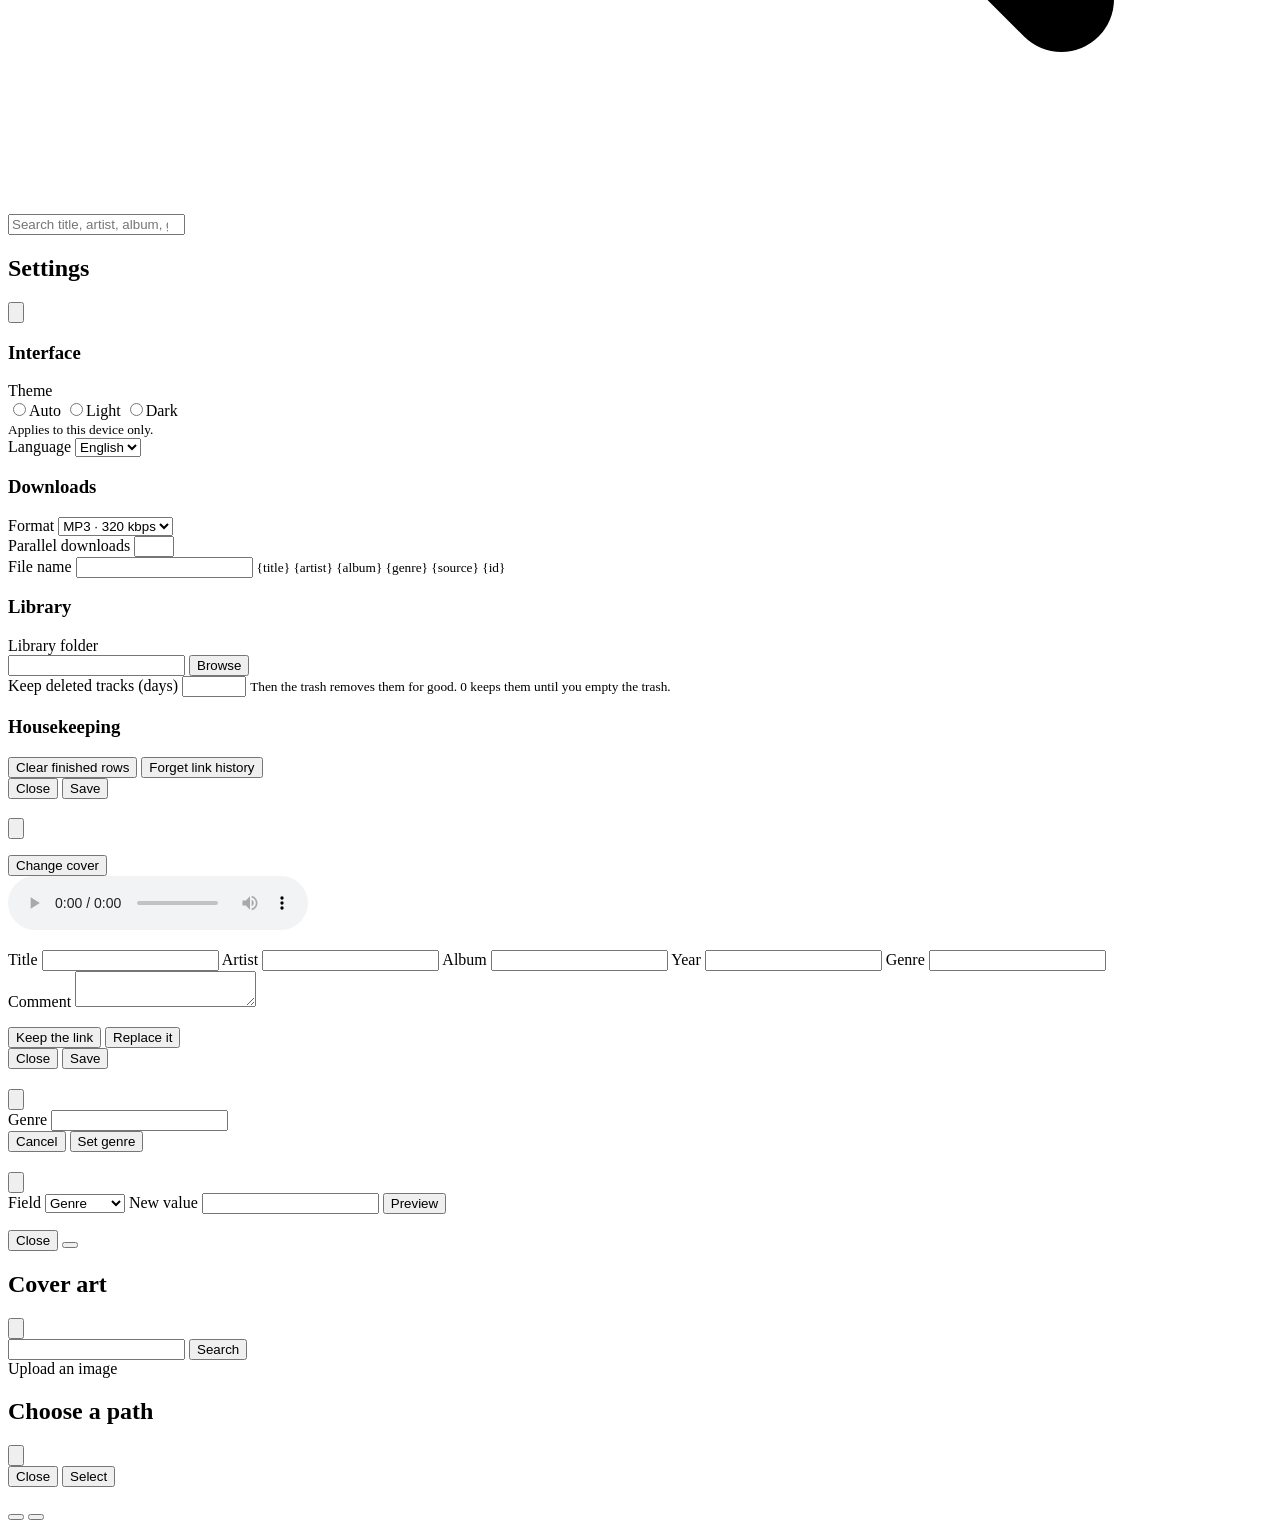
==== commit 14fc439d: "feat(library): batch edit one field with preview Batch editing, slice 2: set one field on the select" ====
--- a/app/static/index.html
+++ b/app/static/index.html
@@ -205,6 +205,7 @@
       </button>
       <span id="libSelCount" class="lib-sel-count" aria-live="polite"></span>
       <div id="libSelActions" class="lib-sel-actions">
+        <button type="button" class="btn btn-quiet" data-bulk="edit" data-i18n="edEditTags">Edit tags</button>
         <button type="button" class="btn btn-quiet" data-bulk="set_genre" data-i18n="libSetGenre">Set genre</button>
         <button type="button" class="btn btn-quiet" data-bulk="restore" data-i18n="libRestore">Restore</button>
         <button type="button" class="btn btn-danger" data-bulk="delete" data-i18n="libDelete">Delete</button>
@@ -374,6 +375,48 @@
     </form>
   </div>
 
+  <!-- Batch editing (edits.js): one field for the selected tracks, previewed, then written. -->
+  <div id="edModal" class="modal modal--panel hidden" role="dialog" aria-modal="true" aria-labelledby="edTitle">
+    <div class="modal-card">
+      <div class="modal-head">
+        <h2 id="edTitle"></h2>
+        <button type="button" class="icon-btn modal-close" data-close aria-label="Close" data-i18n-aria="close">
+          <svg viewBox="0 0 24 24"><use href="#i-close" /></svg>
+        </button>
+      </div>
+      <div class="modal-body ed-body">
+        <form id="edForm" class="ed-form" novalidate autocomplete="off">
+          <label class="lib-field"><span data-i18n="edField">Field</span>
+            <select id="edField" class="ed-select">
+              <option value="genre" data-i18n="genre">Genre</option>
+              <option value="artist" data-i18n="libArtist">Artist</option>
+              <option value="title" data-i18n="libTitle">Title</option>
+              <option value="album" data-i18n="album">Album</option>
+              <option value="year" data-i18n="libYear">Year</option>
+              <option value="comment" data-i18n="libComment">Comment</option>
+            </select></label>
+          <label class="lib-field"><span data-i18n="edValue">New value</span>
+            <input id="edValue" type="text" spellcheck="false" /></label>
+          <button id="edPreviewBtn" type="submit" class="btn btn-primary" data-i18n="edPreview">Preview</button>
+        </form>
+        <section id="edPreview" class="ed-preview hidden" aria-live="polite">
+          <p id="edCounts" class="ed-counts"></p>
+          <p id="edNotes" class="lib-note ed-notes"></p>
+          <div id="edProgress" class="lib-progress ed-progress hidden" role="status">
+            <span id="edProgressText" class="batch-label"></span>
+            <div class="batch-track"><div id="edProgressFill" class="batch-fill"></div></div>
+          </div>
+          <p id="edResult" class="ed-result hidden"></p>
+          <div id="edList" class="ed-list"></div>
+        </section>
+      </div>
+      <div class="modal-foot">
+        <button type="button" class="btn btn-quiet" data-close data-i18n="close">Close</button>
+        <button id="edApply" type="button" class="btn btn-primary hidden"></button>
+      </div>
+    </div>
+  </div>
+
   <!-- Cover art -->
   <div id="coverModal" class="modal hidden" role="dialog" aria-modal="true" aria-labelledby="coverTitle">
     <div class="modal-card">
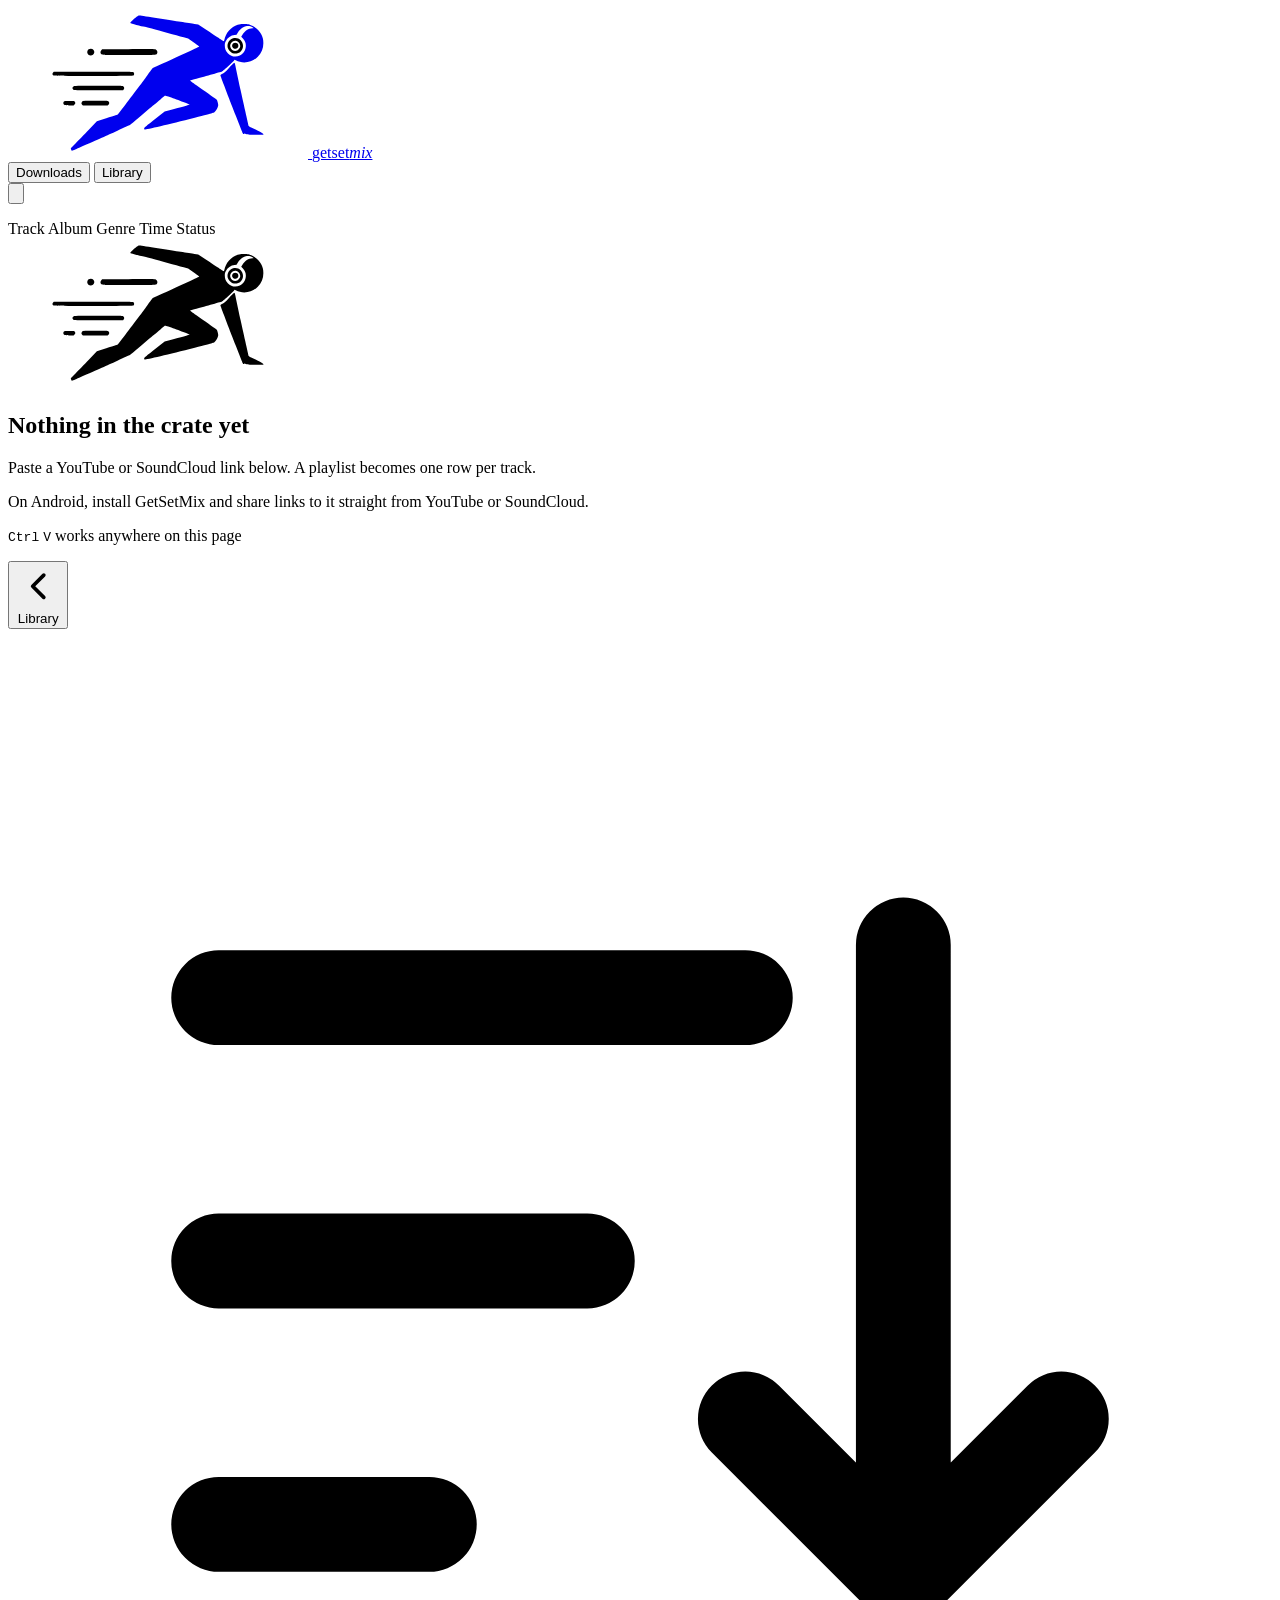
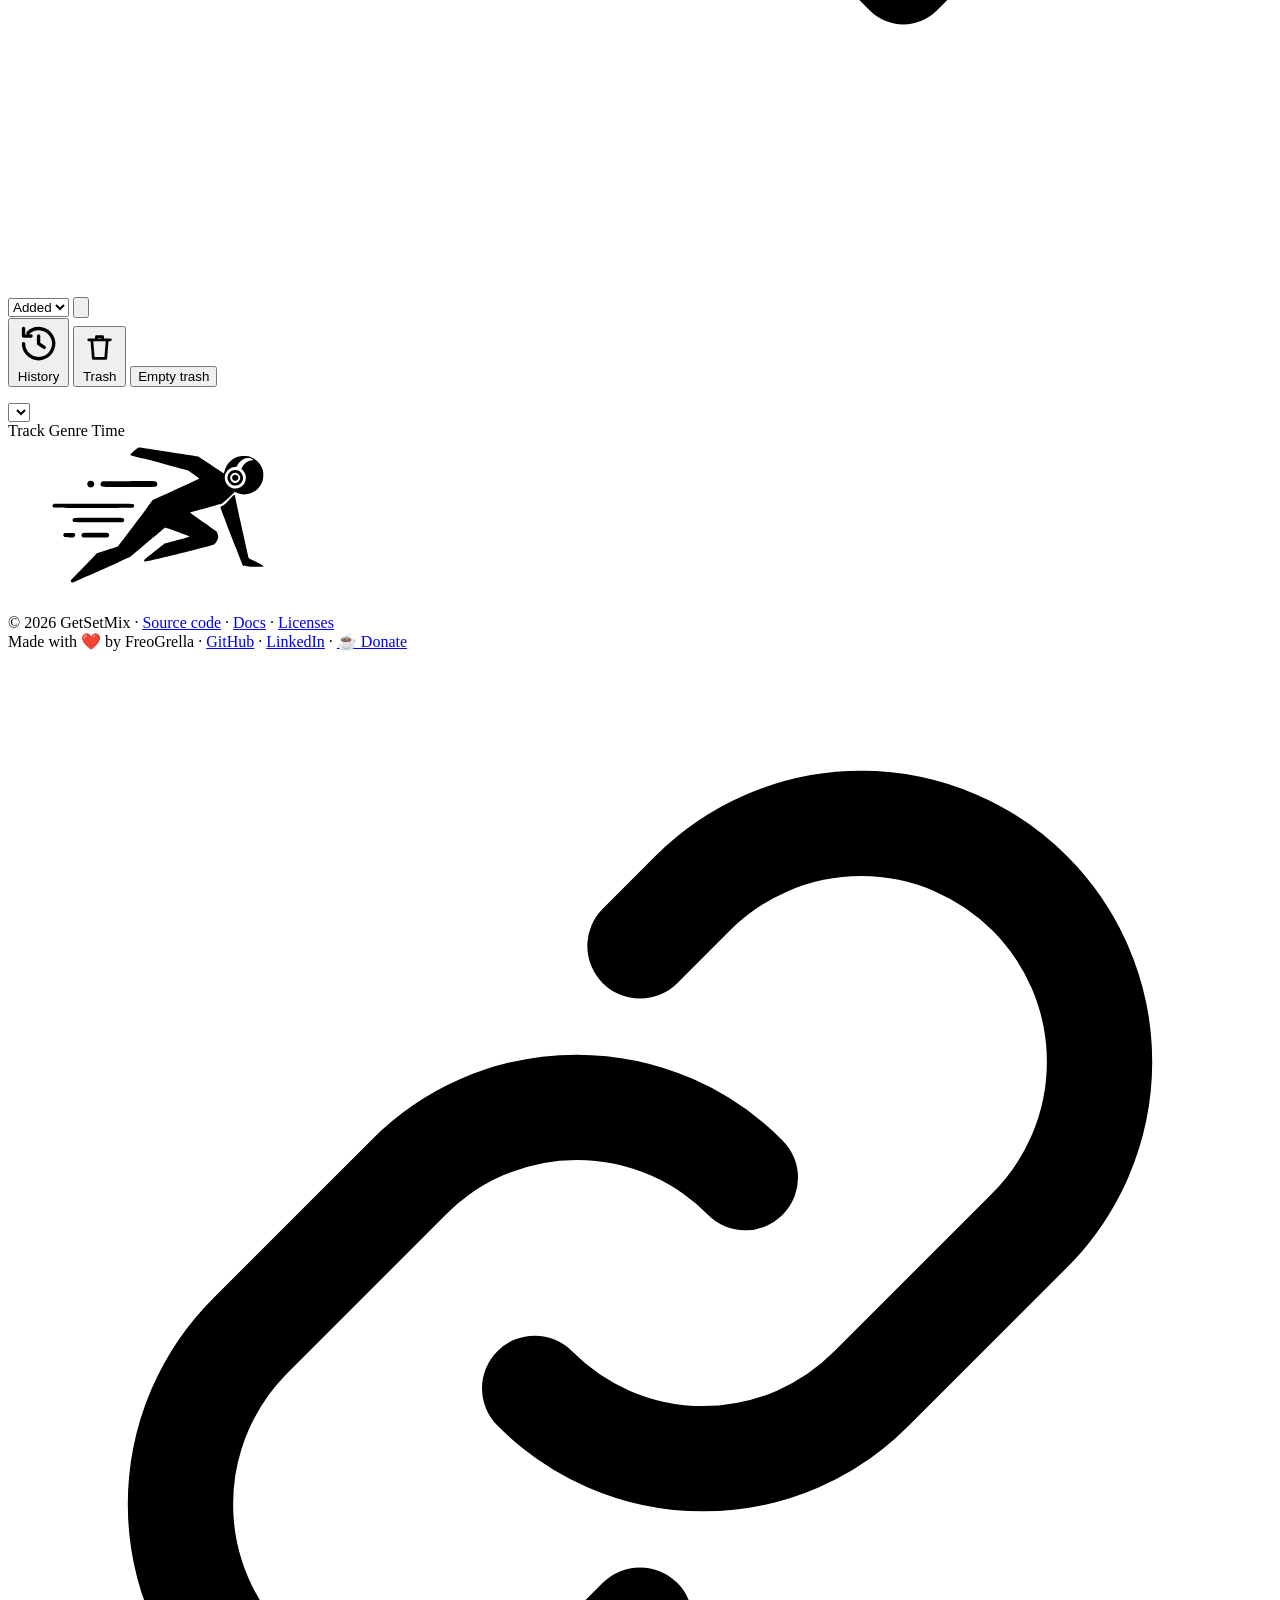
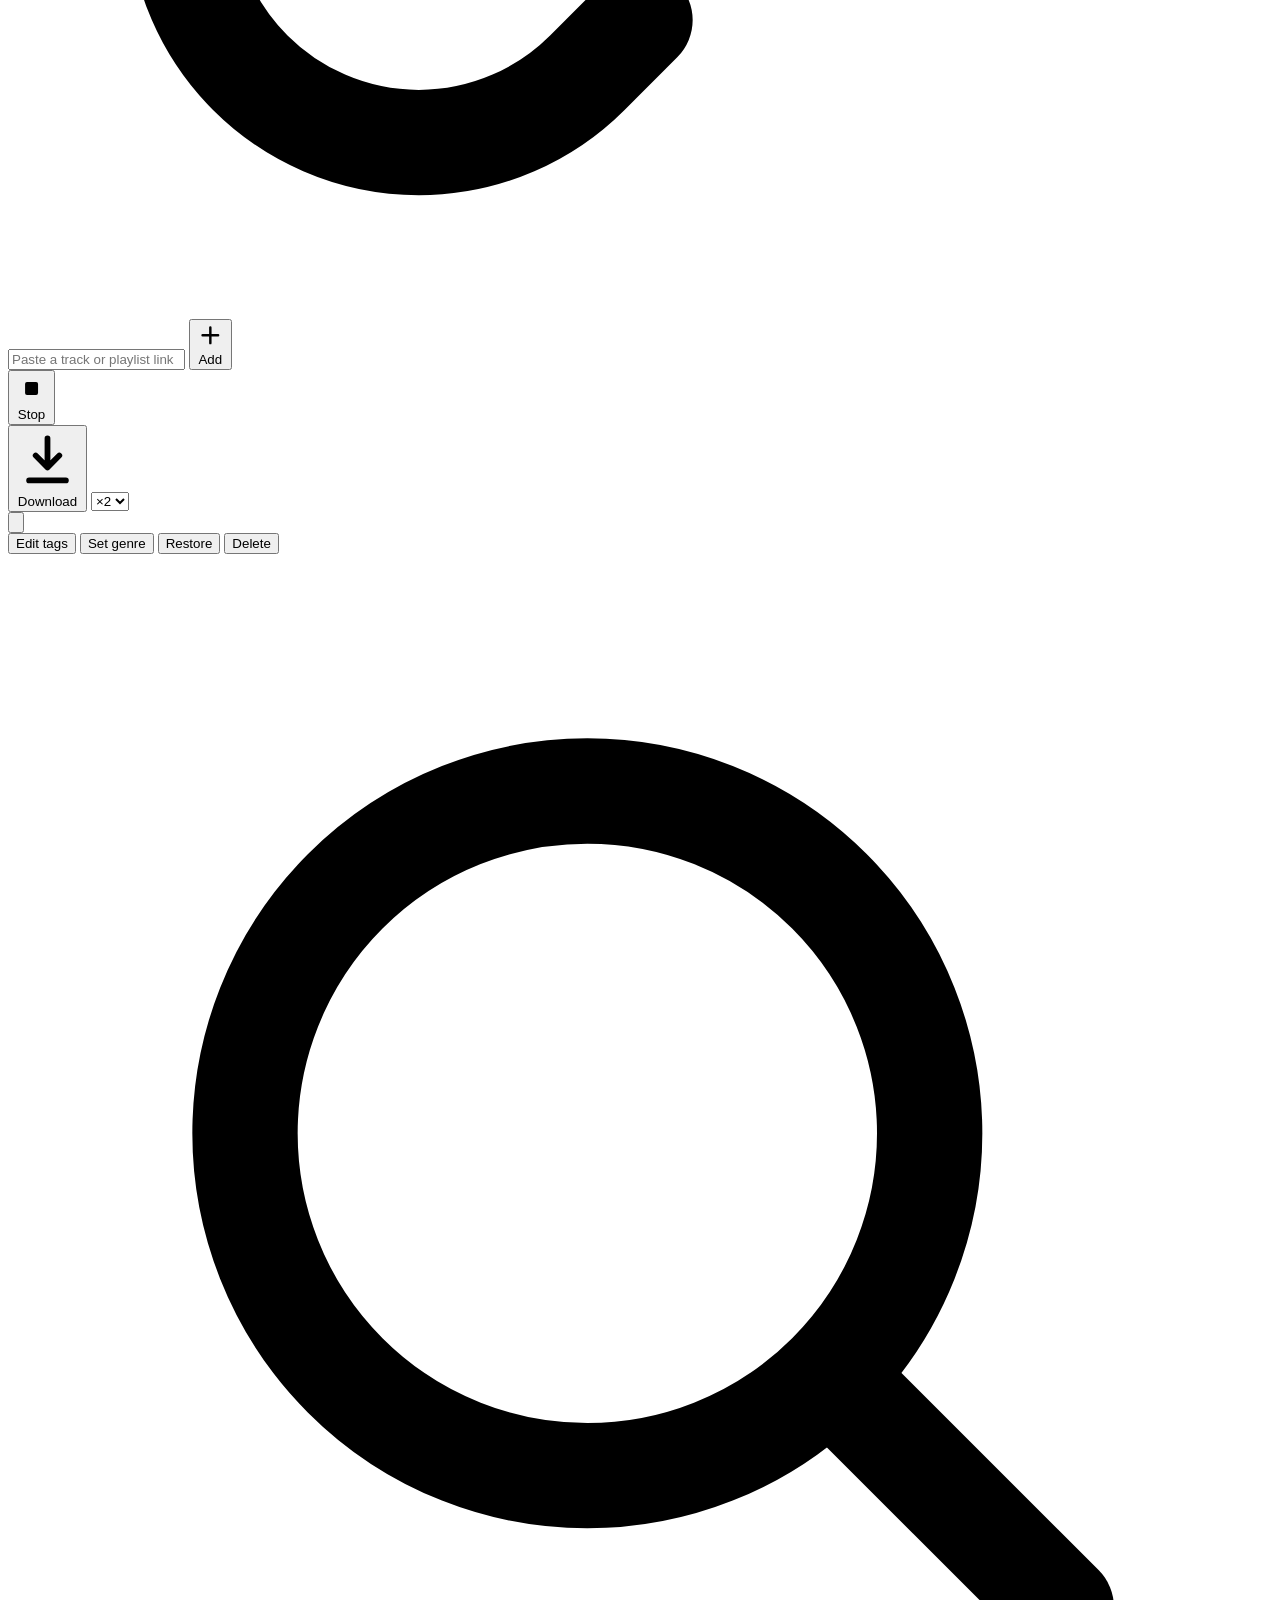
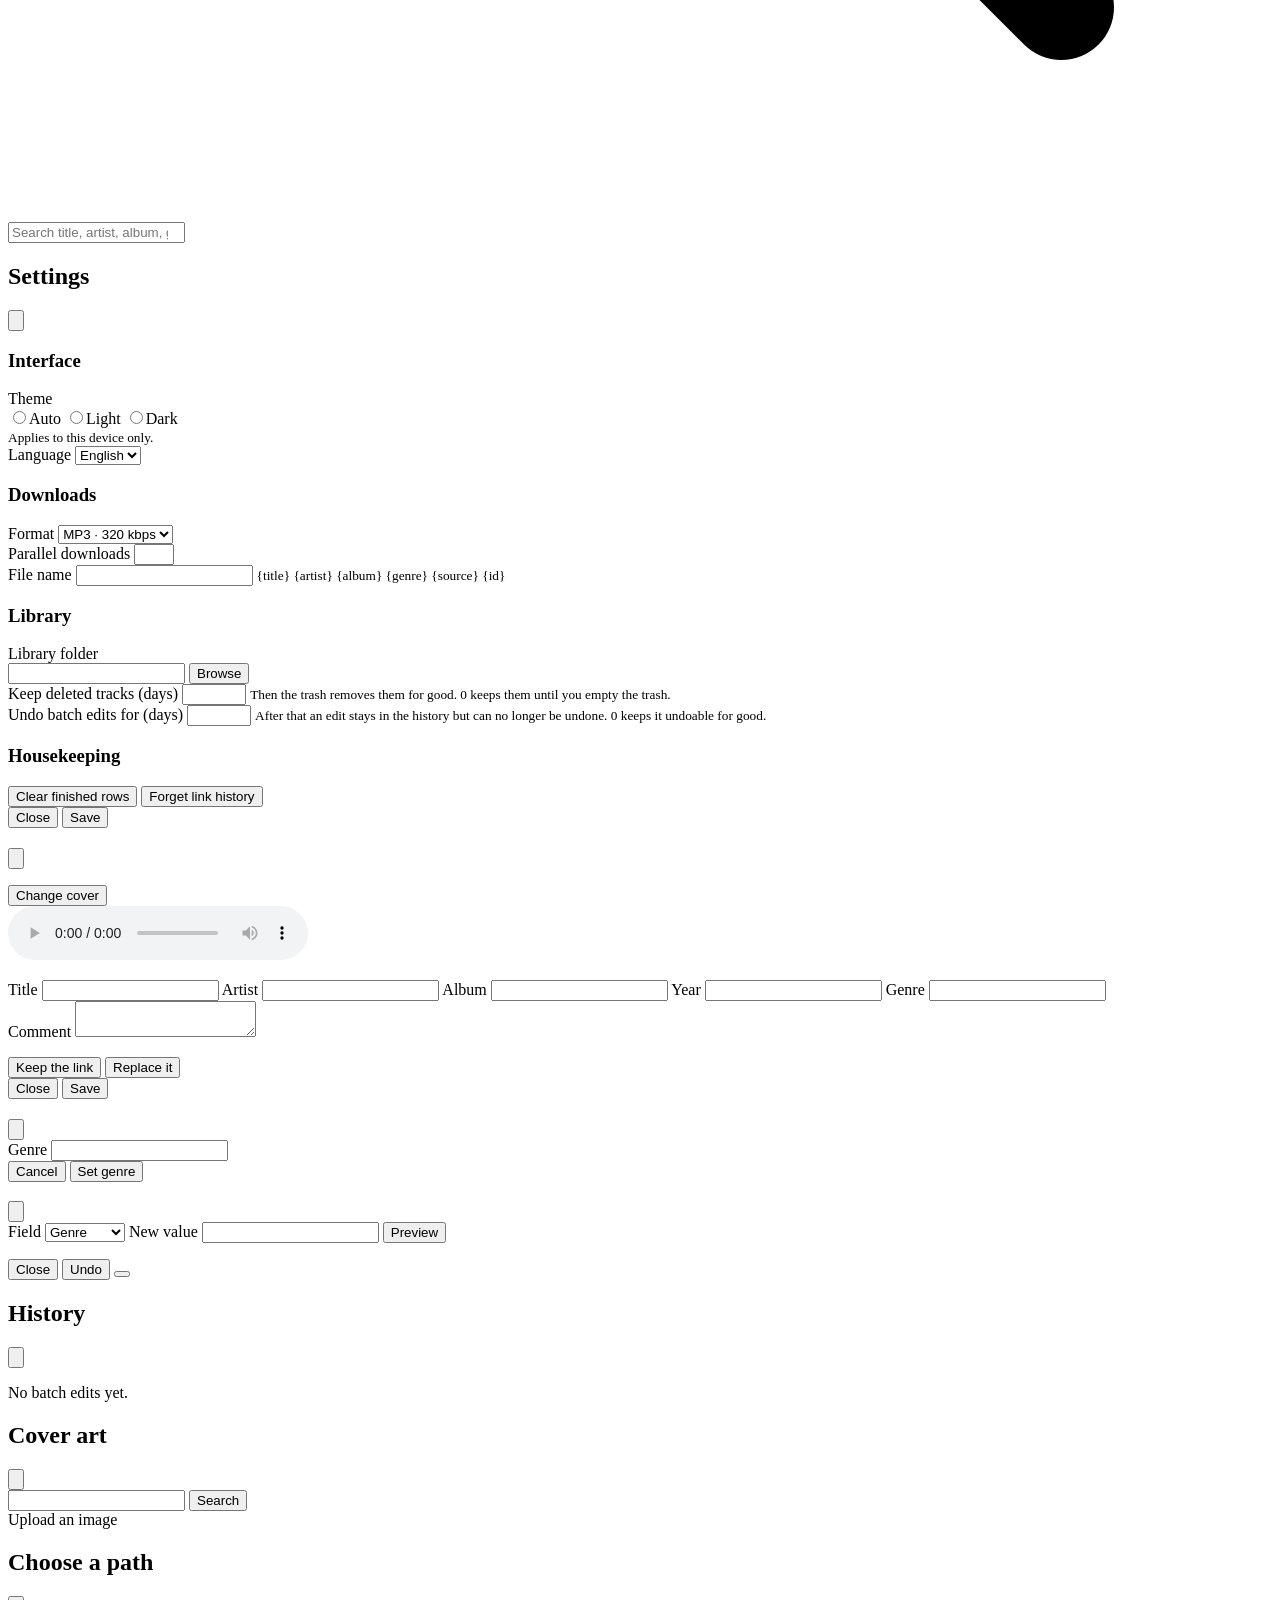
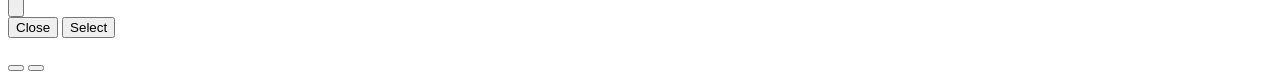
==== commit 1921697d: "feat(library): undo batch edits, and their history Batch editing, slice 3.  - Undo is a new edit tha" ====
--- a/app/static/index.html
+++ b/app/static/index.html
@@ -1,482 +1,508 @@
-<!DOCTYPE html>
-<html lang="en">
-<head>
-  <meta charset="UTF-8" />
-  <meta name="viewport" content="width=device-width, initial-scale=1.0, viewport-fit=cover, interactive-widget=resizes-content" />
-  <title>GetSetMix</title>
-  <link rel="icon" href="/static/assets/icon.svg" type="image/svg+xml" />
-  <link rel="icon" href="/static/assets/favicon.ico" sizes="any" />
-  <link rel="manifest" href="/manifest.webmanifest" />
-  <link rel="apple-touch-icon" href="/static/assets/icon-192.png" />
-  <meta name="color-scheme" content="light dark" />
-  <meta name="theme-color" content="#14161b" />
-  <script>
-    // Theme before first paint: "light" / "dark" pin it, anything else follows the system.
-    // data-theme always holds the theme shown, so the CSS has one dark palette.
-    (function () {
-      var t = null;
-      try { t = localStorage.getItem("gsm_theme"); } catch (e) { /* storage blocked */ }
-      if (t !== "light" && t !== "dark") t = matchMedia("(prefers-color-scheme: dark)").matches ? "dark" : "light";
-      document.documentElement.dataset.theme = t;
-      document.querySelector('meta[name="theme-color"]').content = t === "dark" ? "#14161b" : "#fdfdff";
-    })();
-  </script>
-  <link rel="stylesheet" href="/static/styles.css" />
-  <link rel="stylesheet" href="/static/library.css" />
-</head>
-<body>
-  <svg width="0" height="0" style="position:absolute" aria-hidden="true">
-    <symbol id="gsm-mark" viewBox="0 0 512 344">
-      <path fill="currentColor" fill-rule="evenodd" d="M56.77 324.42L55.94 321.61L67.36 310.07C73.66 303.72 87.13 289.82 97.32 279.17L115.83 259.81L139.07 252.39C151.85 248.3 162.65 244.96 163.07 244.95C163.48 244.95 171.57 234.65 181.04 222.07C190.51 209.49 204.29 191.21 211.65 181.45C219.02 171.69 227.48 160.12 230.47 155.75C233.45 151.38 237.7 145.51 239.9 142.71L243.9 137.62L259.11 130.74C272.82 124.55 284.76 119.05 318.23 103.55C346.47 90.46 350.71 88.4 350.22 87.97C349.92 87.72 344.16 83.55 337.39 78.7L325.11 69.88L314.92 67.24C296.33 62.42 260.2 52.46 241.83 47.09C235.36 45.21 228.2 43.38 225.92 43.03C218.46 41.89 192.83 35.05 192.53 34.12C192.19 33.11 200.2 25.31 206.91 20.12C210.82 17.11 211.72 16.7 213.82 17C220.42 17.94 287.54 28.37 307.86 31.61C320.6 33.64 334.89 35.86 339.61 36.55L348.22 37.8L366.58 49.96C402.62 73.84 405.23 75.55 406.29 75.95C407.06 76.24 407.49 75.81 407.8 74.4C409.98 64.54 413.35 57.58 418.92 51.43C423.95 45.86 431.71 40.77 438.74 38.43C443.76 36.75 445.42 36.54 453.06 36.57C462.45 36.61 464.66 37.12 473.45 41.35C481.74 45.32 488.24 51.71 492.75 60.31C496.42 67.32 497.58 72.11 497.61 80.39C497.67 92.87 493.67 102.64 484.86 111.57C475.94 120.61 466.2 124.79 454.09 124.79C446.72 124.79 440.8 123.38 434.26 120.07C431.24 118.55 431.01 118.52 430.81 119.69C430.52 121.33 405.36 144.45 402.81 145.43C400.3 146.39 355.88 158.88 341.39 162.69C335.31 164.3 330.09 165.83 329.79 166.1C329.49 166.36 335.56 171.05 343.27 176.5C362.13 189.85 384.27 205.42 387.93 207.91C391.47 210.31 391.65 210.63 393.21 217.19C394.2 221.37 394.27 222.83 393.62 225.41C392.53 229.75 390.77 232.98 387.42 236.78C384 240.66 388.18 239.35 340.35 251.45C278.14 267.18 226.92 279.22 225.15 278.54C224.62 278.34 224.21 277.31 224.22 276.25C224.25 274.66 225.27 273.57 230.25 269.84C233.55 267.37 244.13 259.05 253.76 251.36L271.27 237.37L284.55 233.98C307.71 228.07 329.36 221.92 328.8 221.4C328.3 220.93 296.38 209.05 279.65 203.1C273.56 200.94 272.37 200.7 271.37 201.5C270.73 202.01 266.34 205.69 261.63 209.68C256.91 213.67 250.96 218.66 248.4 220.75C243.22 224.98 236.22 230.9 210.37 252.88C200.67 261.12 192.11 268.14 191.35 268.48C190.59 268.82 177.83 274.59 163 281.3C135.87 293.57 123.8 298.93 75.26 320.27C66.56 324.09 59.02 327.23 58.52 327.23C58.02 327.23 57.24 325.96 56.77 324.42Z M459.4 289.36C454.59 288.48 450.46 287.54 450.24 287.27C450.01 287 449.12 284.75 448.24 282.28C447.37 279.81 441.07 263.63 434.22 246.33C420.46 211.54 418.43 206.28 407.01 175.94C402.67 164.42 399.13 154.55 399.13 154C399.13 153.46 400.76 152.18 402.76 151.17C409.05 147.99 412.09 145.5 417.23 139.31C423.1 132.24 430.03 125.33 431.26 125.33C431.82 125.33 432.69 128.05 433.63 132.76C437.04 149.61 442.31 174.32 445.52 188.59C447.41 196.96 452.21 218.59 456.2 236.65C460.18 254.71 463.67 270.04 463.95 270.72C464.25 271.43 468.28 273.64 473.54 275.97C488.31 282.52 498 288.12 498 290.1C498 290.72 494.21 290.93 483.08 290.94C470.41 290.95 466.83 290.72 459.4 289.36Z M443.72 108.79C452.4 104.51 457.4 96.45 457.47 86.61C457.51 80.07 455.23 74.7 450.27 69.65L446.86 66.19L449.32 62.05C455.2 52.2 463.62 46.51 472.48 46.38C473.97 46.36 475.18 46.12 475.18 45.84C475.18 45.57 473.55 44.45 471.55 43.35C468.46 41.65 467.16 41.36 462.74 41.37C458.28 41.38 456.87 41.71 452.71 43.71C447.05 46.44 442.07 51.24 438.54 57.35L436.12 61.54L431.73 61.96C422.92 62.78 415.38 68.04 411.4 76.14C409.41 80.17 409.16 81.35 409.19 86.25C409.23 93.74 411.25 98.82 416.05 103.62C424.11 111.69 434.06 113.55 443.72 108.79Z"/>
-      <path style="fill: var(--accent)" fill-rule="evenodd" d="M40.71 222.08C38.43 220.28 38.21 216.58 40.27 214.52C41.54 213.26 42.58 213.14 52.67 213.14L63.68 213.14L65.12 214.96C67.07 217.44 66.92 219.1 64.53 221.49L62.5 223.51L52.52 223.51C43.47 223.51 42.36 223.38 40.71 222.08Z M82.07 221.82C81.14 220.88 80.38 219.31 80.38 218.33C80.38 217.34 81.14 215.77 82.07 214.83C84.01 212.9 84.42 212.88 117.02 212.97C141.55 213.03 140.89 212.99 142.57 214.36C144.83 216.18 144.71 219.85 142.33 221.9L140.46 223.51L112.11 223.51L83.77 223.51L82.07 221.82Z M63.31 188.25C62.47 187.91 61.27 186.84 60.63 185.86C59.63 184.35 59.6 183.78 60.35 181.96C60.84 180.79 61.99 179.55 62.9 179.2C63.86 178.84 88.01 178.57 119.74 178.57C174.52 178.57 174.93 178.58 176.74 180C178.94 181.74 179.15 184.6 177.24 186.96L175.92 188.59L120.37 188.73C89.05 188.81 64.16 188.59 63.31 188.25Z M16.42 155.06C13.65 153.68 13.18 150.14 15.45 147.72L17.01 146.07L107.81 146.07C197.69 146.07 198.63 146.09 199.99 147.45C201.61 149.07 201.79 152.15 200.4 154.06C199.43 155.38 197.49 155.41 108.95 155.75C29.46 156.06 18.25 155.97 16.42 155.06Z M96.38 106.98C93.89 104.89 93.12 101.99 94.2 98.72C95.35 95.24 97.86 93.52 101.81 93.52C107.22 93.52 110.79 97.66 109.82 102.8C108.77 108.37 100.93 110.82 96.38 106.98Z M127.28 106.86C123.49 104.51 122.93 100.21 125.96 96.82L127.98 94.56L188.23 94.37C241.71 94.21 248.74 94.31 250.77 95.27C254.18 96.9 255.67 101.33 253.9 104.63C252.03 108.13 253.6 108.04 189.14 108.02C134.46 108.01 128.96 107.9 127.28 106.86Z M427.22 103.57C423.23 102.15 419.77 99.05 417.5 94.87C412.19 85.12 417.4 72.7 428.11 69.56C439.75 66.16 450.92 74.7 450.97 87.05C451.01 99.19 438.78 107.69 427.22 103.57Z M437.78 97.36C440.63 95.89 443.94 91.81 444.44 89.15C445.49 83.51 441.54 77.19 435.91 75.5C427.96 73.12 419.74 81.21 421.92 89.28C423.87 96.52 431.7 100.51 437.78 97.36Z M427.88 91.39C423.85 86.61 426.87 79.69 432.98 79.69C436.56 79.69 438.95 81.24 439.91 84.17C440.87 87.08 440.27 89.53 438.03 91.77C436.64 93.16 435.58 93.52 432.97 93.52C430.14 93.52 429.42 93.23 427.88 91.39Z"/>
-    </symbol>
-    <!-- Icons drawn in more than one place: each is defined once here and used with <use>. -->
-    <symbol id="i-close" viewBox="0 0 24 24"><path d="M7 7l10 10M17 7L7 17" stroke="currentColor" stroke-width="2" stroke-linecap="round"/></symbol>
-    <symbol id="i-download" viewBox="0 0 24 24"><path d="M12 4v11m0 0l-4.5-4.5M12 15l4.5-4.5" fill="none" stroke="currentColor" stroke-width="2.2" stroke-linecap="round" stroke-linejoin="round"/><path d="M5 20h14" stroke="currentColor" stroke-width="2.2" stroke-linecap="round"/></symbol>
-    <symbol id="i-trash" viewBox="0 0 24 24"><path d="M5 7h14M10 7V5h4v2M7 7l1 12h8l1-12" fill="none" stroke="currentColor" stroke-width="1.8" stroke-linecap="round" stroke-linejoin="round"/></symbol>
-  </svg>
-
-  <header class="topbar">
-    <a class="brand" href="/" aria-label="GetSetMix">
-      <svg class="brand-mark" aria-hidden="true"><use href="#gsm-mark" /></svg>
-      <span class="wordmark">getset<em>mix</em></span>
-    </a>
-    <nav class="view-switch" aria-label="View" data-i18n-aria="viewSwitch">
-      <button type="button" data-view="downloads" aria-pressed="true" data-i18n="viewDownloads">Downloads</button>
-      <button type="button" data-view="library" aria-pressed="false" data-i18n="viewLibrary">Library</button>
-    </nav>
-    <button id="btnSettings" class="icon-btn icon-btn--lg" aria-label="Settings" data-i18n-aria="settings">
-      <svg viewBox="0 0 24 24" aria-hidden="true"><path d="M4 7h10M18 7h2M4 17h2M10 17h10" stroke="currentColor" stroke-width="2" stroke-linecap="round"/><circle cx="16" cy="7" r="2.2" fill="none" stroke="currentColor" stroke-width="2"/><circle cx="8" cy="17" r="2.2" fill="none" stroke="currentColor" stroke-width="2"/></svg>
-    </button>
-  </header>
-
-  <div id="engineBanner" class="engine-banner notice notice--danger hidden" role="status"></div>
-
-  <main class="list-wrap">
-    <p class="summary">
-      <span class="health-dot" id="healthDot" title="healthy"></span>
-      <span id="statsText" class="stats-text"></span>
-    </p>
-
-    <div id="listHead" class="list-head hidden" aria-hidden="true">
-      <span></span>
-      <span data-i18n="colTrack">Track</span>
-      <span data-i18n="album">Album</span>
-      <span data-i18n="genre">Genre</span>
-      <span class="num" data-i18n="colTime">Time</span>
-      <span data-i18n="colStatus">Status</span>
-    </div>
-    <div id="trackList" class="track-list" aria-live="polite"></div>
-
-    <section id="emptyState" class="empty hidden">
-      <svg class="empty-mark" aria-hidden="true"><use href="#gsm-mark" /></svg>
-      <h1 data-i18n="emptyTitle">Nothing in the crate yet</h1>
-      <p data-i18n="emptyHint">Paste a YouTube or SoundCloud link below. A playlist becomes one row per track.</p>
-      <p class="hint hint--touch" data-i18n="shareHint">On Android, install GetSetMix and share links to it straight from YouTube or SoundCloud.</p>
-      <p class="hint hint--keys"><kbd>Ctrl</kbd> <kbd>V</kbd> <span data-i18n="pasteAnywhere">works anywhere on this page</span></p>
-    </section>
-  </main>
-
-  <!-- The Library: every audio file under the library root; a row opens its detail sheet. -->
-  <main id="libraryView" class="list-wrap lib-wrap">
-    <div id="libUnavailable" class="lib-banner notice hidden" role="status" data-i18n="libUnavailable"></div>
-    <div id="libProgress" class="lib-progress hidden" role="status">
-      <span id="libProgressText" class="batch-label"></span>
-      <div class="batch-track"><div id="libProgressFill" class="batch-fill"></div></div>
-    </div>
-    <div class="summary lib-bar">
-      <button id="libBack" type="button" class="btn-pill lib-back hidden">
-        <svg viewBox="0 0 24 24" aria-hidden="true"><path d="M15 6l-6 6 6 6" fill="none" stroke="currentColor" stroke-width="2" stroke-linecap="round" stroke-linejoin="round"/></svg>
-        <span data-i18n="viewLibrary">Library</span>
-      </button>
-      <span id="libCount" class="stats-text"></span>
-      <div class="lib-sort">
-        <label class="btn-pill lib-select">
-          <svg viewBox="0 0 24 24" aria-hidden="true"><path d="M4 7h10M4 12h7M4 17h4M17 6v12m0 0l-3-3m3 3l3-3" fill="none" stroke="currentColor" stroke-width="1.8" stroke-linecap="round" stroke-linejoin="round"/></svg>
-          <select id="libSort" aria-label="Sort" data-i18n-aria="libSort">
-            <option value="added" data-i18n="libSortAdded">Added</option>
-            <option value="artist" data-i18n="libSortArtist">Artist</option>
-            <option value="title" data-i18n="libSortTitle">Title</option>
-            <option value="genre" data-i18n="libSortGenre">Genre</option>
-          </select>
-        </label>
-        <button id="libOrder" type="button" class="btn-pill lib-order" aria-label="Reverse the order" data-i18n-aria="libReverse" title="Reverse the order" data-dir="desc">
-          <svg viewBox="0 0 24 24" aria-hidden="true"><path d="M12 5v14m0 0l-5-5m5 5l5-5" fill="none" stroke="currentColor" stroke-width="2" stroke-linecap="round" stroke-linejoin="round"/></svg>
-        </button>
-      </div>
-      <button id="libTrashBtn" type="button" class="btn-pill lib-trash-btn">
-        <svg viewBox="0 0 24 24" aria-hidden="true"><use href="#i-trash" /></svg>
-        <span id="libTrashLabel" class="lib-trash-label">Trash</span>
-        <span id="libTrashBadge" class="count count--dot hidden" aria-hidden="true"></span>
-      </button>
-      <button id="libEmptyTrash" type="button" class="btn-pill lib-empty-trash hidden" data-i18n="libEmptyTrash">Empty trash</button>
-    </div>
-    <p id="libTrashNote" class="lib-note hidden"></p>
-    <div id="libFilters" class="lib-filters hidden">
-      <div id="libGenres" class="lib-genres" role="group" aria-label="Genres" data-i18n-aria="libGenres"></div>
-      <label class="btn-pill lib-select lib-folder">
-        <select id="libFolder" aria-label="Folder" data-i18n-aria="libFolderLabel"></select>
-      </label>
-    </div>
-    <div id="libHead" class="lib-head hidden" aria-hidden="true">
-      <span></span>
-      <span data-i18n="colTrack">Track</span>
-      <span data-i18n="genre">Genre</span>
-      <span class="num" data-i18n="colTime">Time</span>
-      <span></span>
-    </div>
-    <div id="libList" class="lib-list" role="list"></div>
-    <section id="libEmpty" class="empty hidden">
-      <svg class="empty-mark" aria-hidden="true"><use href="#gsm-mark" /></svg>
-      <h1 id="libEmptyTitle"></h1>
-      <p id="libEmptyHint"></p>
-    </section>
-  </main>
-
-  <!-- As on BottleCount and Treblewise: the project on the left, who made it
-       and a way to support it on the right. -->
-  <footer class="app-footer">
-    <div class="app-footer-group">
-      <span>&copy; <span id="footYear">2026</span> GetSetMix</span>
-      <span class="app-footer-sep" aria-hidden="true">&middot;</span>
-      <a href="https://github.com/Fre0Grella/getsetmix" target="_blank" rel="noreferrer" data-i18n="footSource">Source code</a>
-      <span class="app-footer-sep" aria-hidden="true">&middot;</span>
-      <a href="https://fre0grella.github.io/getsetmix/docs.html" target="_blank" rel="noreferrer" data-i18n="footDocs">Docs</a>
-      <span class="app-footer-sep" aria-hidden="true">&middot;</span>
-      <a href="/licenses" target="_blank" rel="noreferrer" data-i18n="footLicenses">Licenses</a>
-    </div>
-    <div class="app-footer-group">
-      <span data-i18n="footMadeBy">Made with ❤️ by FreoGrella</span>
-      <span class="app-footer-sep" aria-hidden="true">&middot;</span>
-      <a href="https://github.com/Fre0Grella" target="_blank" rel="noreferrer">GitHub</a>
-      <span class="app-footer-sep" aria-hidden="true">&middot;</span>
-      <a href="https://www.linkedin.com/in/marco-galeri-2b6500384/" target="_blank" rel="noreferrer">LinkedIn</a>
-      <span class="app-footer-sep" aria-hidden="true">&middot;</span>
-      <a class="app-footer-donate" href="https://ko-fi.com/freogrella" target="_blank" rel="noreferrer" data-i18n="footDonate">☕ Donate</a>
-    </div>
-  </footer>
-
-  <!-- The deck: adding and downloading live where the thumb is. -->
-  <footer class="dock">
-    <div id="batchBar" class="batch hidden">
-      <span id="batchLabel" class="batch-label"></span>
-      <div class="batch-track"><div id="batchFill" class="batch-fill"></div></div>
-      <span id="topStatus" class="top-status" aria-live="polite"></span>
-    </div>
-    <div class="dock-row">
-      <form id="addForm" class="add" autocomplete="off" novalidate>
-        <svg class="add-ic" viewBox="0 0 24 24" aria-hidden="true"><path d="M10 14a4.5 4.5 0 0 0 6.4 0l3-3a4.5 4.5 0 0 0-6.4-6.4l-1 1M14 10a4.5 4.5 0 0 0-6.4 0l-3 3a4.5 4.5 0 0 0 6.4 6.4l1-1" fill="none" stroke="currentColor" stroke-width="2" stroke-linecap="round"/></svg>
-        <input id="urlInput" type="url" inputmode="url" spellcheck="false" enterkeyhint="go"
-               data-i18n-ph="urlPh" placeholder="Paste a track or playlist link" aria-label="Link" data-i18n-aria="link" />
-        <button id="btnPaste" type="submit" class="btn btn-quiet">
-          <svg viewBox="0 0 24 24" class="ic" aria-hidden="true"><path d="M12 5v14M5 12h14" stroke="currentColor" stroke-width="2.2" stroke-linecap="round"/></svg>
-          <span class="btn-label" data-i18n="paste">Add</span>
-        </button>
-      </form>
-
-      <div class="actions">
-        <button id="btnCancel" class="btn btn-danger hidden">
-          <svg viewBox="0 0 24 24" class="ic" aria-hidden="true"><rect x="7" y="7" width="10" height="10" rx="1.5" fill="currentColor"/></svg>
-          <span class="btn-label" data-i18n="stop">Stop</span>
-        </button>
-        <div class="dl-group">
-          <button id="btnDownload" class="btn btn-primary">
-            <svg viewBox="0 0 24 24" class="ic" aria-hidden="true"><use href="#i-download" /></svg>
-            <span class="btn-label" data-i18n="download">Download</span><span id="stagedCount" class="count hidden"></span>
-          </button>
-          <select id="batchConcurrency" class="dl-conc" aria-label="Parallel downloads" data-i18n-aria="concurrency">
-            <option value="">×2</option>
-            <option value="1">×1</option>
-            <option value="2">×2</option>
-            <option value="3">×3</option>
-            <option value="4">×4</option>
-          </select>
-        </div>
-      </div>
-    </div>
-  </footer>
-
-  <!-- The Library's deck: search sits under the thumb, where the link field is. -->
-  <footer id="libDock" class="dock lib-dock">
-    <!-- Shown instead of the search while tracks are selected (design 4.5); its actions act on all of them. -->
-    <div id="libSelBar" class="lib-sel hidden" role="toolbar" aria-label="Selected tracks" data-i18n-aria="libSelBar">
-      <button id="libSelClear" type="button" class="icon-btn" aria-label="Clear the selection" data-i18n-aria="libSelClear" title="Clear the selection">
-        <svg viewBox="0 0 24 24"><use href="#i-close" /></svg>
-      </button>
-      <span id="libSelCount" class="lib-sel-count" aria-live="polite"></span>
-      <div id="libSelActions" class="lib-sel-actions">
-        <button type="button" class="btn btn-quiet" data-bulk="edit" data-i18n="edEditTags">Edit tags</button>
-        <button type="button" class="btn btn-quiet" data-bulk="set_genre" data-i18n="libSetGenre">Set genre</button>
-        <button type="button" class="btn btn-quiet" data-bulk="restore" data-i18n="libRestore">Restore</button>
-        <button type="button" class="btn btn-danger" data-bulk="delete" data-i18n="libDelete">Delete</button>
-      </div>
-    </div>
-    <form id="libSearchForm" class="add" role="search" autocomplete="off">
-      <svg class="add-ic" viewBox="0 0 24 24" aria-hidden="true"><circle cx="11" cy="11" r="6.5" fill="none" stroke="currentColor" stroke-width="2"/><path d="M16 16l4 4" stroke="currentColor" stroke-width="2" stroke-linecap="round"/></svg>
-      <input id="libSearch" type="search" spellcheck="false" enterkeyhint="search"
-             data-i18n-ph="libSearchPh" placeholder="Search title, artist, album, genre or file" aria-label="Search" data-i18n-aria="search" />
-    </form>
-  </footer>
-
-  <!-- Settings: a full-screen sheet on phones, a side panel on wide screens -->
-  <div id="settingsModal" class="modal modal--panel hidden" role="dialog" aria-modal="true" aria-labelledby="settingsTitle">
-    <div class="modal-card">
-      <div class="modal-head">
-        <h2 id="settingsTitle" data-i18n="settings">Settings</h2>
-        <button class="icon-btn modal-close" data-close aria-label="Close" data-i18n-aria="close">
-          <svg viewBox="0 0 24 24"><use href="#i-close" /></svg>
-        </button>
-      </div>
-      <div class="modal-body">
-        <section class="set-group">
-          <h3 data-i18n="secInterface">Interface</h3>
-          <div class="set-row">
-            <span id="themeLabel" class="set-label" data-i18n="theme">Theme</span>
-            <div class="seg" role="radiogroup" aria-labelledby="themeLabel">
-              <label><input type="radio" name="theme" value="system" /><span data-i18n="themeSystem">Auto</span></label>
-              <label><input type="radio" name="theme" value="light" /><span data-i18n="themeLight">Light</span></label>
-              <label><input type="radio" name="theme" value="dark" /><span data-i18n="themeDark">Dark</span></label>
-            </div>
-            <small class="set-note" data-i18n="themeHint">Applies to this device only.</small>
-          </div>
-          <div class="set-row" data-server>
-            <label for="setLanguage" data-i18n="language">Language</label>
-            <select id="setLanguage">
-              <option value="en">English</option>
-              <option value="it">Italiano</option>
-            </select>
-          </div>
-        </section>
-
-        <section class="set-group" data-server>
-          <h3 data-i18n="secDownloads">Downloads</h3>
-          <div class="set-row">
-            <label for="setFormat" data-i18n="outputFormat">Format</label>
-            <select id="setFormat">
-              <option value="mp3">MP3 · 320 kbps</option>
-              <option value="flac">FLAC</option>
-            </select>
-          </div>
-          <div class="set-row">
-            <label for="setConcurrency" data-i18n="concurrency">Parallel downloads</label>
-            <input id="setConcurrency" type="number" inputmode="numeric" min="1" max="8" />
-          </div>
-          <div class="set-row set-row--stack">
-            <label for="setTemplate" data-i18n="template">File name</label>
-            <input id="setTemplate" type="text" spellcheck="false" autocapitalize="off" />
-            <small class="tokens">{title} {artist} {album} {genre} {source} {id}</small>
-          </div>
-        </section>
-
-        <section class="set-group" data-server>
-          <h3 data-i18n="secLibrary">Library</h3>
-          <div class="set-row set-row--stack">
-            <label for="setLibrary" data-i18n="libraryRoot">Library folder</label>
-            <div class="path-row">
-              <input id="setLibrary" type="text" spellcheck="false" autocapitalize="off" />
-              <button type="button" class="btn btn-quiet" data-pick="library" data-i18n="browse">Browse</button>
-            </div>
-          </div>
-          <div class="set-row">
-            <label for="setTrashDays" data-i18n="trashDays">Keep deleted tracks (days)</label>
-            <input id="setTrashDays" type="number" inputmode="numeric" min="0" max="3650" />
-            <small class="set-note" data-i18n="trashDaysHint">Then the trash removes them for good. 0 keeps them until you empty the trash.</small>
-          </div>
-        </section>
-
-        <section class="set-group" data-server>
-          <h3 data-i18n="secMaintenance">Housekeeping</h3>
-          <div class="maint">
-            <button id="btnPurgeCompleted" class="btn btn-quiet" data-i18n="purgeCompleted">Clear finished rows</button>
-            <button id="btnPurgeHistory" class="btn btn-quiet" data-i18n="purgeHistory">Forget link history</button>
-          </div>
-        </section>
-      </div>
-      <div class="modal-foot">
-        <button class="btn btn-quiet" data-close data-i18n="close">Close</button>
-        <button id="btnSaveSettings" class="btn btn-primary" data-i18n="save">Save</button>
-      </div>
-    </div>
-  </div>
-
-  <!-- One library track: its six tags. A bottom sheet on phones, a dialog on wide screens. -->
-  <div id="libSheet" class="modal lib-sheet hidden" role="dialog" aria-modal="true" aria-labelledby="libSheetTitle">
-    <form id="libSheetForm" class="modal-card" novalidate autocomplete="off">
-      <div class="modal-head">
-        <div class="lib-sheet-who">
-          <h2 id="libSheetTitle"></h2>
-          <p id="libSheetFile" class="lib-sheet-file"></p>
-        </div>
-        <button type="button" class="icon-btn modal-close" data-close aria-label="Close" data-i18n-aria="close">
-          <svg viewBox="0 0 24 24"><use href="#i-close" /></svg>
-        </button>
-      </div>
-      <div class="modal-body">
-        <p id="libSheetReadOnly" class="lib-note hidden"></p>
-        <div class="lib-sheet-top">
-          <div id="libSheetCover" class="lib-cover" role="img"></div>
-          <div class="lib-sheet-side">
-            <p id="libSheetMeta" class="lib-meta"></p>
-            <button id="libCoverBtn" type="button" class="btn btn-quiet lib-cover-btn" data-i18n="changeCover">Change cover</button>
-          </div>
-        </div>
-        <audio id="libAudio" class="lib-audio" controls preload="none"></audio>
-        <p id="libAudioNote" class="lib-note hidden"></p>
-        <p id="libSheetSame" class="lib-note lib-same hidden"></p>
-        <div class="lib-fields">
-          <label class="lib-field lib-field--wide"><span data-i18n="libTitle">Title</span>
-            <input id="libFTitle" type="text" data-tag="title" spellcheck="false" /></label>
-          <label class="lib-field lib-field--wide"><span data-i18n="libArtist">Artist</span>
-            <input id="libFArtist" type="text" data-tag="artist" spellcheck="false" /></label>
-          <label class="lib-field"><span data-i18n="album">Album</span>
-            <input id="libFAlbum" type="text" data-tag="album" spellcheck="false" /></label>
-          <label class="lib-field lib-field--year"><span data-i18n="libYear">Year</span>
-            <input id="libFYear" type="text" data-tag="year" inputmode="numeric" maxlength="4" /></label>
-          <label class="lib-field lib-field--wide"><span data-i18n="genre">Genre</span>
-            <input id="libFGenre" type="text" data-tag="genre" list="genres" spellcheck="false" /></label>
-          <div id="libSheetChips" class="lib-chips lib-field--wide"></div>
-          <label class="lib-field lib-field--wide"><span data-i18n="libComment">Comment</span>
-            <textarea id="libFComment" data-tag="comment" rows="2" spellcheck="false"></textarea></label>
-          <p id="libSheetSource" class="lib-source lib-field--wide hidden"></p>
-        </div>
-        <div id="libSheetAsk" class="lib-ask notice hidden" role="alertdialog" aria-labelledby="libSheetAskText">
-          <p id="libSheetAskText"></p>
-          <div class="lib-ask-acts">
-            <button type="button" id="libAskKeep" class="btn btn-quiet" data-i18n="libAskKeep">Keep the link</button>
-            <button type="button" id="libAskReplace" class="btn btn-primary" data-i18n="libAskReplace">Replace it</button>
-          </div>
-        </div>
-      </div>
-      <div class="modal-foot">
-        <button type="button" class="btn btn-quiet" data-close data-i18n="close">Close</button>
-        <button id="libSheetSave" type="submit" class="btn btn-primary" data-i18n="save">Save</button>
-      </div>
-    </form>
-  </div>
-
-  <!-- One genre for every selected track (the bulk bar's Set genre). -->
-  <div id="libGenreModal" class="modal modal--confirm hidden" role="dialog" aria-modal="true" aria-labelledby="libGenreTitle">
-    <form id="libGenreForm" class="modal-card" novalidate autocomplete="off">
-      <div class="modal-head">
-        <h2 id="libGenreTitle"></h2>
-        <button type="button" class="icon-btn modal-close" data-close aria-label="Close" data-i18n-aria="close">
-          <svg viewBox="0 0 24 24"><use href="#i-close" /></svg>
-        </button>
-      </div>
-      <div class="modal-body lib-genre-body">
-        <label class="lib-field"><span data-i18n="genre">Genre</span>
-          <input id="libGenreInput" type="text" list="genres" spellcheck="false" /></label>
-        <div id="libGenreChips" class="lib-chips"></div>
-      </div>
-      <div class="modal-foot">
-        <button type="button" class="btn btn-quiet" data-close data-i18n="cancel">Cancel</button>
-        <button id="libGenreApply" type="submit" class="btn btn-primary" data-i18n="libSetGenre">Set genre</button>
-      </div>
-    </form>
-  </div>
-
-  <!-- Batch editing (edits.js): one field for the selected tracks, previewed, then written. -->
-  <div id="edModal" class="modal modal--panel hidden" role="dialog" aria-modal="true" aria-labelledby="edTitle">
-    <div class="modal-card">
-      <div class="modal-head">
-        <h2 id="edTitle"></h2>
-        <button type="button" class="icon-btn modal-close" data-close aria-label="Close" data-i18n-aria="close">
-          <svg viewBox="0 0 24 24"><use href="#i-close" /></svg>
-        </button>
-      </div>
-      <div class="modal-body ed-body">
-        <form id="edForm" class="ed-form" novalidate autocomplete="off">
-          <label class="lib-field"><span data-i18n="edField">Field</span>
-            <select id="edField" class="ed-select">
-              <option value="genre" data-i18n="genre">Genre</option>
-              <option value="artist" data-i18n="libArtist">Artist</option>
-              <option value="title" data-i18n="libTitle">Title</option>
-              <option value="album" data-i18n="album">Album</option>
-              <option value="year" data-i18n="libYear">Year</option>
-              <option value="comment" data-i18n="libComment">Comment</option>
-            </select></label>
-          <label class="lib-field"><span data-i18n="edValue">New value</span>
-            <input id="edValue" type="text" spellcheck="false" /></label>
-          <button id="edPreviewBtn" type="submit" class="btn btn-primary" data-i18n="edPreview">Preview</button>
-        </form>
-        <section id="edPreview" class="ed-preview hidden" aria-live="polite">
-          <p id="edCounts" class="ed-counts"></p>
-          <p id="edNotes" class="lib-note ed-notes"></p>
-          <div id="edProgress" class="lib-progress ed-progress hidden" role="status">
-            <span id="edProgressText" class="batch-label"></span>
-            <div class="batch-track"><div id="edProgressFill" class="batch-fill"></div></div>
-          </div>
-          <p id="edResult" class="ed-result hidden"></p>
-          <div id="edList" class="ed-list"></div>
-        </section>
-      </div>
-      <div class="modal-foot">
-        <button type="button" class="btn btn-quiet" data-close data-i18n="close">Close</button>
-        <button id="edApply" type="button" class="btn btn-primary hidden"></button>
-      </div>
-    </div>
-  </div>
-
-  <!-- Cover art -->
-  <div id="coverModal" class="modal hidden" role="dialog" aria-modal="true" aria-labelledby="coverTitle">
-    <div class="modal-card">
-      <div class="modal-head">
-        <h2 id="coverTitle" data-i18n="coverTitle">Cover art</h2>
-        <button class="icon-btn modal-close" data-close aria-label="Close" data-i18n-aria="close">
-          <svg viewBox="0 0 24 24"><use href="#i-close" /></svg>
-        </button>
-      </div>
-      <div class="modal-body">
-        <div class="cover-search-row">
-          <input id="coverQuery" type="search" enterkeyhint="search" aria-label="Search" data-i18n-aria="search" />
-          <button id="btnCoverSearch" class="btn btn-primary" data-i18n="search">Search</button>
-        </div>
-        <div id="coverResults" class="cover-grid"></div>
-      </div>
-      <div class="modal-foot">
-        <label class="btn btn-quiet upload-label">
-          <span data-i18n="uploadCover">Upload an image</span>
-          <input id="coverFile" type="file" accept="image/*" hidden />
-        </label>
-      </div>
-    </div>
-  </div>
-
-  <!-- Path picker -->
-  <div id="pickerModal" class="modal hidden" role="dialog" aria-modal="true" aria-labelledby="pickerTitle">
-    <div class="modal-card">
-      <div class="modal-head">
-        <h2 id="pickerTitle" data-i18n="pickerTitle">Choose a path</h2>
-        <button class="icon-btn modal-close" data-close aria-label="Close" data-i18n-aria="close">
-          <svg viewBox="0 0 24 24"><use href="#i-close" /></svg>
-        </button>
-      </div>
-      <div class="modal-body">
-        <div id="pickerPath" class="picker-path"></div>
-        <div id="pickerList" class="picker-list"></div>
-      </div>
-      <div class="modal-foot">
-        <button class="btn btn-quiet" data-close data-i18n="close">Close</button>
-        <button id="btnPickerSelect" class="btn btn-primary" data-i18n="select">Select</button>
-      </div>
-    </div>
-  </div>
-
-  <!-- A question before an action that is easy to tap by mistake (askConfirm in app.js). Last, so it sits above any other modal. -->
-  <div id="confirmModal" class="modal modal--confirm hidden" role="alertdialog" aria-modal="true" aria-describedby="confirmText">
-    <div class="modal-card">
-      <div class="modal-body"><p id="confirmText"></p></div>
-      <div class="modal-foot">
-        <button id="confirmNo" type="button" class="btn btn-quiet" data-close></button>
-        <button id="confirmYes" type="button" class="btn btn-primary"></button>
-      </div>
-    </div>
-  </div>
-
-  <datalist id="genres"></datalist>
-  <div id="toast" class="toast hidden" role="status"></div>
-
-  <!-- One module: app.js imports the Library screen, the cover picker and the shared helpers. -->
-  <script type="module" src="/static/app.js"></script>
-</body>
-</html>
+<!DOCTYPE html>
+<html lang="en">
+<head>
+  <meta charset="UTF-8" />
+  <meta name="viewport" content="width=device-width, initial-scale=1.0, viewport-fit=cover, interactive-widget=resizes-content" />
+  <title>GetSetMix</title>
+  <link rel="icon" href="/static/assets/icon.svg" type="image/svg+xml" />
+  <link rel="icon" href="/static/assets/favicon.ico" sizes="any" />
+  <link rel="manifest" href="/manifest.webmanifest" />
+  <link rel="apple-touch-icon" href="/static/assets/icon-192.png" />
+  <meta name="color-scheme" content="light dark" />
+  <meta name="theme-color" content="#14161b" />
+  <script>
+    // Theme before first paint: "light" / "dark" pin it, anything else follows the system.
+    // data-theme always holds the theme shown, so the CSS has one dark palette.
+    (function () {
+      var t = null;
+      try { t = localStorage.getItem("gsm_theme"); } catch (e) { /* storage blocked */ }
+      if (t !== "light" && t !== "dark") t = matchMedia("(prefers-color-scheme: dark)").matches ? "dark" : "light";
+      document.documentElement.dataset.theme = t;
+      document.querySelector('meta[name="theme-color"]').content = t === "dark" ? "#14161b" : "#fdfdff";
+    })();
+  </script>
+  <link rel="stylesheet" href="/static/styles.css" />
+  <link rel="stylesheet" href="/static/library.css" />
+</head>
+<body>
+  <svg width="0" height="0" style="position:absolute" aria-hidden="true">
+    <symbol id="gsm-mark" viewBox="0 0 512 344">
+      <path fill="currentColor" fill-rule="evenodd" d="M56.77 324.42L55.94 321.61L67.36 310.07C73.66 303.72 87.13 289.82 97.32 279.17L115.83 259.81L139.07 252.39C151.85 248.3 162.65 244.96 163.07 244.95C163.48 244.95 171.57 234.65 181.04 222.07C190.51 209.49 204.29 191.21 211.65 181.45C219.02 171.69 227.48 160.12 230.47 155.75C233.45 151.38 237.7 145.51 239.9 142.71L243.9 137.62L259.11 130.74C272.82 124.55 284.76 119.05 318.23 103.55C346.47 90.46 350.71 88.4 350.22 87.97C349.92 87.72 344.16 83.55 337.39 78.7L325.11 69.88L314.92 67.24C296.33 62.42 260.2 52.46 241.83 47.09C235.36 45.21 228.2 43.38 225.92 43.03C218.46 41.89 192.83 35.05 192.53 34.12C192.19 33.11 200.2 25.31 206.91 20.12C210.82 17.11 211.72 16.7 213.82 17C220.42 17.94 287.54 28.37 307.86 31.61C320.6 33.64 334.89 35.86 339.61 36.55L348.22 37.8L366.58 49.96C402.62 73.84 405.23 75.55 406.29 75.95C407.06 76.24 407.49 75.81 407.8 74.4C409.98 64.54 413.35 57.58 418.92 51.43C423.95 45.86 431.71 40.77 438.74 38.43C443.76 36.75 445.42 36.54 453.06 36.57C462.45 36.61 464.66 37.12 473.45 41.35C481.74 45.32 488.24 51.71 492.75 60.31C496.42 67.32 497.58 72.11 497.61 80.39C497.67 92.87 493.67 102.64 484.86 111.57C475.94 120.61 466.2 124.79 454.09 124.79C446.72 124.79 440.8 123.38 434.26 120.07C431.24 118.55 431.01 118.52 430.81 119.69C430.52 121.33 405.36 144.45 402.81 145.43C400.3 146.39 355.88 158.88 341.39 162.69C335.31 164.3 330.09 165.83 329.79 166.1C329.49 166.36 335.56 171.05 343.27 176.5C362.13 189.85 384.27 205.42 387.93 207.91C391.47 210.31 391.65 210.63 393.21 217.19C394.2 221.37 394.27 222.83 393.62 225.41C392.53 229.75 390.77 232.98 387.42 236.78C384 240.66 388.18 239.35 340.35 251.45C278.14 267.18 226.92 279.22 225.15 278.54C224.62 278.34 224.21 277.31 224.22 276.25C224.25 274.66 225.27 273.57 230.25 269.84C233.55 267.37 244.13 259.05 253.76 251.36L271.27 237.37L284.55 233.98C307.71 228.07 329.36 221.92 328.8 221.4C328.3 220.93 296.38 209.05 279.65 203.1C273.56 200.94 272.37 200.7 271.37 201.5C270.73 202.01 266.34 205.69 261.63 209.68C256.91 213.67 250.96 218.66 248.4 220.75C243.22 224.98 236.22 230.9 210.37 252.88C200.67 261.12 192.11 268.14 191.35 268.48C190.59 268.82 177.83 274.59 163 281.3C135.87 293.57 123.8 298.93 75.26 320.27C66.56 324.09 59.02 327.23 58.52 327.23C58.02 327.23 57.24 325.96 56.77 324.42Z M459.4 289.36C454.59 288.48 450.46 287.54 450.24 287.27C450.01 287 449.12 284.75 448.24 282.28C447.37 279.81 441.07 263.63 434.22 246.33C420.46 211.54 418.43 206.28 407.01 175.94C402.67 164.42 399.13 154.55 399.13 154C399.13 153.46 400.76 152.18 402.76 151.17C409.05 147.99 412.09 145.5 417.23 139.31C423.1 132.24 430.03 125.33 431.26 125.33C431.82 125.33 432.69 128.05 433.63 132.76C437.04 149.61 442.31 174.32 445.52 188.59C447.41 196.96 452.21 218.59 456.2 236.65C460.18 254.71 463.67 270.04 463.95 270.72C464.25 271.43 468.28 273.64 473.54 275.97C488.31 282.52 498 288.12 498 290.1C498 290.72 494.21 290.93 483.08 290.94C470.41 290.95 466.83 290.72 459.4 289.36Z M443.72 108.79C452.4 104.51 457.4 96.45 457.47 86.61C457.51 80.07 455.23 74.7 450.27 69.65L446.86 66.19L449.32 62.05C455.2 52.2 463.62 46.51 472.48 46.38C473.97 46.36 475.18 46.12 475.18 45.84C475.18 45.57 473.55 44.45 471.55 43.35C468.46 41.65 467.16 41.36 462.74 41.37C458.28 41.38 456.87 41.71 452.71 43.71C447.05 46.44 442.07 51.24 438.54 57.35L436.12 61.54L431.73 61.96C422.92 62.78 415.38 68.04 411.4 76.14C409.41 80.17 409.16 81.35 409.19 86.25C409.23 93.74 411.25 98.82 416.05 103.62C424.11 111.69 434.06 113.55 443.72 108.79Z"/>
+      <path style="fill: var(--accent)" fill-rule="evenodd" d="M40.71 222.08C38.43 220.28 38.21 216.58 40.27 214.52C41.54 213.26 42.58 213.14 52.67 213.14L63.68 213.14L65.12 214.96C67.07 217.44 66.92 219.1 64.53 221.49L62.5 223.51L52.52 223.51C43.47 223.51 42.36 223.38 40.71 222.08Z M82.07 221.82C81.14 220.88 80.38 219.31 80.38 218.33C80.38 217.34 81.14 215.77 82.07 214.83C84.01 212.9 84.42 212.88 117.02 212.97C141.55 213.03 140.89 212.99 142.57 214.36C144.83 216.18 144.71 219.85 142.33 221.9L140.46 223.51L112.11 223.51L83.77 223.51L82.07 221.82Z M63.31 188.25C62.47 187.91 61.27 186.84 60.63 185.86C59.63 184.35 59.6 183.78 60.35 181.96C60.84 180.79 61.99 179.55 62.9 179.2C63.86 178.84 88.01 178.57 119.74 178.57C174.52 178.57 174.93 178.58 176.74 180C178.94 181.74 179.15 184.6 177.24 186.96L175.92 188.59L120.37 188.73C89.05 188.81 64.16 188.59 63.31 188.25Z M16.42 155.06C13.65 153.68 13.18 150.14 15.45 147.72L17.01 146.07L107.81 146.07C197.69 146.07 198.63 146.09 199.99 147.45C201.61 149.07 201.79 152.15 200.4 154.06C199.43 155.38 197.49 155.41 108.95 155.75C29.46 156.06 18.25 155.97 16.42 155.06Z M96.38 106.98C93.89 104.89 93.12 101.99 94.2 98.72C95.35 95.24 97.86 93.52 101.81 93.52C107.22 93.52 110.79 97.66 109.82 102.8C108.77 108.37 100.93 110.82 96.38 106.98Z M127.28 106.86C123.49 104.51 122.93 100.21 125.96 96.82L127.98 94.56L188.23 94.37C241.71 94.21 248.74 94.31 250.77 95.27C254.18 96.9 255.67 101.33 253.9 104.63C252.03 108.13 253.6 108.04 189.14 108.02C134.46 108.01 128.96 107.9 127.28 106.86Z M427.22 103.57C423.23 102.15 419.77 99.05 417.5 94.87C412.19 85.12 417.4 72.7 428.11 69.56C439.75 66.16 450.92 74.7 450.97 87.05C451.01 99.19 438.78 107.69 427.22 103.57Z M437.78 97.36C440.63 95.89 443.94 91.81 444.44 89.15C445.49 83.51 441.54 77.19 435.91 75.5C427.96 73.12 419.74 81.21 421.92 89.28C423.87 96.52 431.7 100.51 437.78 97.36Z M427.88 91.39C423.85 86.61 426.87 79.69 432.98 79.69C436.56 79.69 438.95 81.24 439.91 84.17C440.87 87.08 440.27 89.53 438.03 91.77C436.64 93.16 435.58 93.52 432.97 93.52C430.14 93.52 429.42 93.23 427.88 91.39Z"/>
+    </symbol>
+    <!-- Icons drawn in more than one place: each is defined once here and used with <use>. -->
+    <symbol id="i-close" viewBox="0 0 24 24"><path d="M7 7l10 10M17 7L7 17" stroke="currentColor" stroke-width="2" stroke-linecap="round"/></symbol>
+    <symbol id="i-download" viewBox="0 0 24 24"><path d="M12 4v11m0 0l-4.5-4.5M12 15l4.5-4.5" fill="none" stroke="currentColor" stroke-width="2.2" stroke-linecap="round" stroke-linejoin="round"/><path d="M5 20h14" stroke="currentColor" stroke-width="2.2" stroke-linecap="round"/></symbol>
+    <symbol id="i-trash" viewBox="0 0 24 24"><path d="M5 7h14M10 7V5h4v2M7 7l1 12h8l1-12" fill="none" stroke="currentColor" stroke-width="1.8" stroke-linecap="round" stroke-linejoin="round"/></symbol>
+  </svg>
+
+  <header class="topbar">
+    <a class="brand" href="/" aria-label="GetSetMix">
+      <svg class="brand-mark" aria-hidden="true"><use href="#gsm-mark" /></svg>
+      <span class="wordmark">getset<em>mix</em></span>
+    </a>
+    <nav class="view-switch" aria-label="View" data-i18n-aria="viewSwitch">
+      <button type="button" data-view="downloads" aria-pressed="true" data-i18n="viewDownloads">Downloads</button>
+      <button type="button" data-view="library" aria-pressed="false" data-i18n="viewLibrary">Library</button>
+    </nav>
+    <button id="btnSettings" class="icon-btn icon-btn--lg" aria-label="Settings" data-i18n-aria="settings">
+      <svg viewBox="0 0 24 24" aria-hidden="true"><path d="M4 7h10M18 7h2M4 17h2M10 17h10" stroke="currentColor" stroke-width="2" stroke-linecap="round"/><circle cx="16" cy="7" r="2.2" fill="none" stroke="currentColor" stroke-width="2"/><circle cx="8" cy="17" r="2.2" fill="none" stroke="currentColor" stroke-width="2"/></svg>
+    </button>
+  </header>
+
+  <div id="engineBanner" class="engine-banner notice notice--danger hidden" role="status"></div>
+
+  <main class="list-wrap">
+    <p class="summary">
+      <span class="health-dot" id="healthDot" title="healthy"></span>
+      <span id="statsText" class="stats-text"></span>
+    </p>
+
+    <div id="listHead" class="list-head hidden" aria-hidden="true">
+      <span></span>
+      <span data-i18n="colTrack">Track</span>
+      <span data-i18n="album">Album</span>
+      <span data-i18n="genre">Genre</span>
+      <span class="num" data-i18n="colTime">Time</span>
+      <span data-i18n="colStatus">Status</span>
+    </div>
+    <div id="trackList" class="track-list" aria-live="polite"></div>
+
+    <section id="emptyState" class="empty hidden">
+      <svg class="empty-mark" aria-hidden="true"><use href="#gsm-mark" /></svg>
+      <h1 data-i18n="emptyTitle">Nothing in the crate yet</h1>
+      <p data-i18n="emptyHint">Paste a YouTube or SoundCloud link below. A playlist becomes one row per track.</p>
+      <p class="hint hint--touch" data-i18n="shareHint">On Android, install GetSetMix and share links to it straight from YouTube or SoundCloud.</p>
+      <p class="hint hint--keys"><kbd>Ctrl</kbd> <kbd>V</kbd> <span data-i18n="pasteAnywhere">works anywhere on this page</span></p>
+    </section>
+  </main>
+
+  <!-- The Library: every audio file under the library root; a row opens its detail sheet. -->
+  <main id="libraryView" class="list-wrap lib-wrap">
+    <div id="libUnavailable" class="lib-banner notice hidden" role="status" data-i18n="libUnavailable"></div>
+    <div id="libProgress" class="lib-progress hidden" role="status">
+      <span id="libProgressText" class="batch-label"></span>
+      <div class="batch-track"><div id="libProgressFill" class="batch-fill"></div></div>
+    </div>
+    <div class="summary lib-bar">
+      <button id="libBack" type="button" class="btn-pill lib-back hidden">
+        <svg viewBox="0 0 24 24" aria-hidden="true"><path d="M15 6l-6 6 6 6" fill="none" stroke="currentColor" stroke-width="2" stroke-linecap="round" stroke-linejoin="round"/></svg>
+        <span data-i18n="viewLibrary">Library</span>
+      </button>
+      <span id="libCount" class="stats-text"></span>
+      <div class="lib-sort">
+        <label class="btn-pill lib-select">
+          <svg viewBox="0 0 24 24" aria-hidden="true"><path d="M4 7h10M4 12h7M4 17h4M17 6v12m0 0l-3-3m3 3l3-3" fill="none" stroke="currentColor" stroke-width="1.8" stroke-linecap="round" stroke-linejoin="round"/></svg>
+          <select id="libSort" aria-label="Sort" data-i18n-aria="libSort">
+            <option value="added" data-i18n="libSortAdded">Added</option>
+            <option value="artist" data-i18n="libSortArtist">Artist</option>
+            <option value="title" data-i18n="libSortTitle">Title</option>
+            <option value="genre" data-i18n="libSortGenre">Genre</option>
+          </select>
+        </label>
+        <button id="libOrder" type="button" class="btn-pill lib-order" aria-label="Reverse the order" data-i18n-aria="libReverse" title="Reverse the order" data-dir="desc">
+          <svg viewBox="0 0 24 24" aria-hidden="true"><path d="M12 5v14m0 0l-5-5m5 5l5-5" fill="none" stroke="currentColor" stroke-width="2" stroke-linecap="round" stroke-linejoin="round"/></svg>
+        </button>
+      </div>
+      <button id="libHistoryBtn" type="button" class="btn-pill lib-trash-btn" aria-label="History" data-i18n-aria="edHistory">
+        <svg viewBox="0 0 24 24" aria-hidden="true"><path d="M4 12a8 8 0 1 0 2.4-5.7M4 4v4h4M12 8v4l3 2" fill="none" stroke="currentColor" stroke-width="1.8" stroke-linecap="round" stroke-linejoin="round"/></svg>
+        <span class="lib-trash-label" data-i18n="edHistory">History</span>
+      </button>
+      <button id="libTrashBtn" type="button" class="btn-pill lib-trash-btn">
+        <svg viewBox="0 0 24 24" aria-hidden="true"><use href="#i-trash" /></svg>
+        <span id="libTrashLabel" class="lib-trash-label">Trash</span>
+        <span id="libTrashBadge" class="count count--dot hidden" aria-hidden="true"></span>
+      </button>
+      <button id="libEmptyTrash" type="button" class="btn-pill lib-empty-trash hidden" data-i18n="libEmptyTrash">Empty trash</button>
+    </div>
+    <p id="libTrashNote" class="lib-note hidden"></p>
+    <div id="libFilters" class="lib-filters hidden">
+      <div id="libGenres" class="lib-genres" role="group" aria-label="Genres" data-i18n-aria="libGenres"></div>
+      <label class="btn-pill lib-select lib-folder">
+        <select id="libFolder" aria-label="Folder" data-i18n-aria="libFolderLabel"></select>
+      </label>
+    </div>
+    <div id="libHead" class="lib-head hidden" aria-hidden="true">
+      <span></span>
+      <span data-i18n="colTrack">Track</span>
+      <span data-i18n="genre">Genre</span>
+      <span class="num" data-i18n="colTime">Time</span>
+      <span></span>
+    </div>
+    <div id="libList" class="lib-list" role="list"></div>
+    <section id="libEmpty" class="empty hidden">
+      <svg class="empty-mark" aria-hidden="true"><use href="#gsm-mark" /></svg>
+      <h1 id="libEmptyTitle"></h1>
+      <p id="libEmptyHint"></p>
+    </section>
+  </main>
+
+  <!-- As on BottleCount and Treblewise: the project on the left, who made it
+       and a way to support it on the right. -->
+  <footer class="app-footer">
+    <div class="app-footer-group">
+      <span>&copy; <span id="footYear">2026</span> GetSetMix</span>
+      <span class="app-footer-sep" aria-hidden="true">&middot;</span>
+      <a href="https://github.com/Fre0Grella/getsetmix" target="_blank" rel="noreferrer" data-i18n="footSource">Source code</a>
+      <span class="app-footer-sep" aria-hidden="true">&middot;</span>
+      <a href="https://fre0grella.github.io/getsetmix/docs.html" target="_blank" rel="noreferrer" data-i18n="footDocs">Docs</a>
+      <span class="app-footer-sep" aria-hidden="true">&middot;</span>
+      <a href="/licenses" target="_blank" rel="noreferrer" data-i18n="footLicenses">Licenses</a>
+    </div>
+    <div class="app-footer-group">
+      <span data-i18n="footMadeBy">Made with ❤️ by FreoGrella</span>
+      <span class="app-footer-sep" aria-hidden="true">&middot;</span>
+      <a href="https://github.com/Fre0Grella" target="_blank" rel="noreferrer">GitHub</a>
+      <span class="app-footer-sep" aria-hidden="true">&middot;</span>
+      <a href="https://www.linkedin.com/in/marco-galeri-2b6500384/" target="_blank" rel="noreferrer">LinkedIn</a>
+      <span class="app-footer-sep" aria-hidden="true">&middot;</span>
+      <a class="app-footer-donate" href="https://ko-fi.com/freogrella" target="_blank" rel="noreferrer" data-i18n="footDonate">☕ Donate</a>
+    </div>
+  </footer>
+
+  <!-- The deck: adding and downloading live where the thumb is. -->
+  <footer class="dock">
+    <div id="batchBar" class="batch hidden">
+      <span id="batchLabel" class="batch-label"></span>
+      <div class="batch-track"><div id="batchFill" class="batch-fill"></div></div>
+      <span id="topStatus" class="top-status" aria-live="polite"></span>
+    </div>
+    <div class="dock-row">
+      <form id="addForm" class="add" autocomplete="off" novalidate>
+        <svg class="add-ic" viewBox="0 0 24 24" aria-hidden="true"><path d="M10 14a4.5 4.5 0 0 0 6.4 0l3-3a4.5 4.5 0 0 0-6.4-6.4l-1 1M14 10a4.5 4.5 0 0 0-6.4 0l-3 3a4.5 4.5 0 0 0 6.4 6.4l1-1" fill="none" stroke="currentColor" stroke-width="2" stroke-linecap="round"/></svg>
+        <input id="urlInput" type="url" inputmode="url" spellcheck="false" enterkeyhint="go"
+               data-i18n-ph="urlPh" placeholder="Paste a track or playlist link" aria-label="Link" data-i18n-aria="link" />
+        <button id="btnPaste" type="submit" class="btn btn-quiet">
+          <svg viewBox="0 0 24 24" class="ic" aria-hidden="true"><path d="M12 5v14M5 12h14" stroke="currentColor" stroke-width="2.2" stroke-linecap="round"/></svg>
+          <span class="btn-label" data-i18n="paste">Add</span>
+        </button>
+      </form>
+
+      <div class="actions">
+        <button id="btnCancel" class="btn btn-danger hidden">
+          <svg viewBox="0 0 24 24" class="ic" aria-hidden="true"><rect x="7" y="7" width="10" height="10" rx="1.5" fill="currentColor"/></svg>
+          <span class="btn-label" data-i18n="stop">Stop</span>
+        </button>
+        <div class="dl-group">
+          <button id="btnDownload" class="btn btn-primary">
+            <svg viewBox="0 0 24 24" class="ic" aria-hidden="true"><use href="#i-download" /></svg>
+            <span class="btn-label" data-i18n="download">Download</span><span id="stagedCount" class="count hidden"></span>
+          </button>
+          <select id="batchConcurrency" class="dl-conc" aria-label="Parallel downloads" data-i18n-aria="concurrency">
+            <option value="">×2</option>
+            <option value="1">×1</option>
+            <option value="2">×2</option>
+            <option value="3">×3</option>
+            <option value="4">×4</option>
+          </select>
+        </div>
+      </div>
+    </div>
+  </footer>
+
+  <!-- The Library's deck: search sits under the thumb, where the link field is. -->
+  <footer id="libDock" class="dock lib-dock">
+    <!-- Shown instead of the search while tracks are selected (design 4.5); its actions act on all of them. -->
+    <div id="libSelBar" class="lib-sel hidden" role="toolbar" aria-label="Selected tracks" data-i18n-aria="libSelBar">
+      <button id="libSelClear" type="button" class="icon-btn" aria-label="Clear the selection" data-i18n-aria="libSelClear" title="Clear the selection">
+        <svg viewBox="0 0 24 24"><use href="#i-close" /></svg>
+      </button>
+      <span id="libSelCount" class="lib-sel-count" aria-live="polite"></span>
+      <div id="libSelActions" class="lib-sel-actions">
+        <button type="button" class="btn btn-quiet" data-bulk="edit" data-i18n="edEditTags">Edit tags</button>
+        <button type="button" class="btn btn-quiet" data-bulk="set_genre" data-i18n="libSetGenre">Set genre</button>
+        <button type="button" class="btn btn-quiet" data-bulk="restore" data-i18n="libRestore">Restore</button>
+        <button type="button" class="btn btn-danger" data-bulk="delete" data-i18n="libDelete">Delete</button>
+      </div>
+    </div>
+    <form id="libSearchForm" class="add" role="search" autocomplete="off">
+      <svg class="add-ic" viewBox="0 0 24 24" aria-hidden="true"><circle cx="11" cy="11" r="6.5" fill="none" stroke="currentColor" stroke-width="2"/><path d="M16 16l4 4" stroke="currentColor" stroke-width="2" stroke-linecap="round"/></svg>
+      <input id="libSearch" type="search" spellcheck="false" enterkeyhint="search"
+             data-i18n-ph="libSearchPh" placeholder="Search title, artist, album, genre or file" aria-label="Search" data-i18n-aria="search" />
+    </form>
+  </footer>
+
+  <!-- Settings: a full-screen sheet on phones, a side panel on wide screens -->
+  <div id="settingsModal" class="modal modal--panel hidden" role="dialog" aria-modal="true" aria-labelledby="settingsTitle">
+    <div class="modal-card">
+      <div class="modal-head">
+        <h2 id="settingsTitle" data-i18n="settings">Settings</h2>
+        <button class="icon-btn modal-close" data-close aria-label="Close" data-i18n-aria="close">
+          <svg viewBox="0 0 24 24"><use href="#i-close" /></svg>
+        </button>
+      </div>
+      <div class="modal-body">
+        <section class="set-group">
+          <h3 data-i18n="secInterface">Interface</h3>
+          <div class="set-row">
+            <span id="themeLabel" class="set-label" data-i18n="theme">Theme</span>
+            <div class="seg" role="radiogroup" aria-labelledby="themeLabel">
+              <label><input type="radio" name="theme" value="system" /><span data-i18n="themeSystem">Auto</span></label>
+              <label><input type="radio" name="theme" value="light" /><span data-i18n="themeLight">Light</span></label>
+              <label><input type="radio" name="theme" value="dark" /><span data-i18n="themeDark">Dark</span></label>
+            </div>
+            <small class="set-note" data-i18n="themeHint">Applies to this device only.</small>
+          </div>
+          <div class="set-row" data-server>
+            <label for="setLanguage" data-i18n="language">Language</label>
+            <select id="setLanguage">
+              <option value="en">English</option>
+              <option value="it">Italiano</option>
+            </select>
+          </div>
+        </section>
+
+        <section class="set-group" data-server>
+          <h3 data-i18n="secDownloads">Downloads</h3>
+          <div class="set-row">
+            <label for="setFormat" data-i18n="outputFormat">Format</label>
+            <select id="setFormat">
+              <option value="mp3">MP3 · 320 kbps</option>
+              <option value="flac">FLAC</option>
+            </select>
+          </div>
+          <div class="set-row">
+            <label for="setConcurrency" data-i18n="concurrency">Parallel downloads</label>
+            <input id="setConcurrency" type="number" inputmode="numeric" min="1" max="8" />
+          </div>
+          <div class="set-row set-row--stack">
+            <label for="setTemplate" data-i18n="template">File name</label>
+            <input id="setTemplate" type="text" spellcheck="false" autocapitalize="off" />
+            <small class="tokens">{title} {artist} {album} {genre} {source} {id}</small>
+          </div>
+        </section>
+
+        <section class="set-group" data-server>
+          <h3 data-i18n="secLibrary">Library</h3>
+          <div class="set-row set-row--stack">
+            <label for="setLibrary" data-i18n="libraryRoot">Library folder</label>
+            <div class="path-row">
+              <input id="setLibrary" type="text" spellcheck="false" autocapitalize="off" />
+              <button type="button" class="btn btn-quiet" data-pick="library" data-i18n="browse">Browse</button>
+            </div>
+          </div>
+          <div class="set-row">
+            <label for="setTrashDays" data-i18n="trashDays">Keep deleted tracks (days)</label>
+            <input id="setTrashDays" type="number" inputmode="numeric" min="0" max="3650" />
+            <small class="set-note" data-i18n="trashDaysHint">Then the trash removes them for good. 0 keeps them until you empty the trash.</small>
+          </div>
+          <div class="set-row">
+            <label for="setEditDays" data-i18n="editDays">Undo batch edits for (days)</label>
+            <input id="setEditDays" type="number" inputmode="numeric" min="0" max="3650" />
+            <small class="set-note" data-i18n="editDaysHint">After that an edit stays in the history but can no longer be undone. 0 keeps it undoable for good.</small>
+          </div>
+        </section>
+
+        <section class="set-group" data-server>
+          <h3 data-i18n="secMaintenance">Housekeeping</h3>
+          <div class="maint">
+            <button id="btnPurgeCompleted" class="btn btn-quiet" data-i18n="purgeCompleted">Clear finished rows</button>
+            <button id="btnPurgeHistory" class="btn btn-quiet" data-i18n="purgeHistory">Forget link history</button>
+          </div>
+        </section>
+      </div>
+      <div class="modal-foot">
+        <button class="btn btn-quiet" data-close data-i18n="close">Close</button>
+        <button id="btnSaveSettings" class="btn btn-primary" data-i18n="save">Save</button>
+      </div>
+    </div>
+  </div>
+
+  <!-- One library track: its six tags. A bottom sheet on phones, a dialog on wide screens. -->
+  <div id="libSheet" class="modal lib-sheet hidden" role="dialog" aria-modal="true" aria-labelledby="libSheetTitle">
+    <form id="libSheetForm" class="modal-card" novalidate autocomplete="off">
+      <div class="modal-head">
+        <div class="lib-sheet-who">
+          <h2 id="libSheetTitle"></h2>
+          <p id="libSheetFile" class="lib-sheet-file"></p>
+        </div>
+        <button type="button" class="icon-btn modal-close" data-close aria-label="Close" data-i18n-aria="close">
+          <svg viewBox="0 0 24 24"><use href="#i-close" /></svg>
+        </button>
+      </div>
+      <div class="modal-body">
+        <p id="libSheetReadOnly" class="lib-note hidden"></p>
+        <div class="lib-sheet-top">
+          <div id="libSheetCover" class="lib-cover" role="img"></div>
+          <div class="lib-sheet-side">
+            <p id="libSheetMeta" class="lib-meta"></p>
+            <button id="libCoverBtn" type="button" class="btn btn-quiet lib-cover-btn" data-i18n="changeCover">Change cover</button>
+          </div>
+        </div>
+        <audio id="libAudio" class="lib-audio" controls preload="none"></audio>
+        <p id="libAudioNote" class="lib-note hidden"></p>
+        <p id="libSheetSame" class="lib-note lib-same hidden"></p>
+        <div class="lib-fields">
+          <label class="lib-field lib-field--wide"><span data-i18n="libTitle">Title</span>
+            <input id="libFTitle" type="text" data-tag="title" spellcheck="false" /></label>
+          <label class="lib-field lib-field--wide"><span data-i18n="libArtist">Artist</span>
+            <input id="libFArtist" type="text" data-tag="artist" spellcheck="false" /></label>
+          <label class="lib-field"><span data-i18n="album">Album</span>
+            <input id="libFAlbum" type="text" data-tag="album" spellcheck="false" /></label>
+          <label class="lib-field lib-field--year"><span data-i18n="libYear">Year</span>
+            <input id="libFYear" type="text" data-tag="year" inputmode="numeric" maxlength="4" /></label>
+          <label class="lib-field lib-field--wide"><span data-i18n="genre">Genre</span>
+            <input id="libFGenre" type="text" data-tag="genre" list="genres" spellcheck="false" /></label>
+          <div id="libSheetChips" class="lib-chips lib-field--wide"></div>
+          <label class="lib-field lib-field--wide"><span data-i18n="libComment">Comment</span>
+            <textarea id="libFComment" data-tag="comment" rows="2" spellcheck="false"></textarea></label>
+          <p id="libSheetSource" class="lib-source lib-field--wide hidden"></p>
+        </div>
+        <div id="libSheetAsk" class="lib-ask notice hidden" role="alertdialog" aria-labelledby="libSheetAskText">
+          <p id="libSheetAskText"></p>
+          <div class="lib-ask-acts">
+            <button type="button" id="libAskKeep" class="btn btn-quiet" data-i18n="libAskKeep">Keep the link</button>
+            <button type="button" id="libAskReplace" class="btn btn-primary" data-i18n="libAskReplace">Replace it</button>
+          </div>
+        </div>
+      </div>
+      <div class="modal-foot">
+        <button type="button" class="btn btn-quiet" data-close data-i18n="close">Close</button>
+        <button id="libSheetSave" type="submit" class="btn btn-primary" data-i18n="save">Save</button>
+      </div>
+    </form>
+  </div>
+
+  <!-- One genre for every selected track (the bulk bar's Set genre). -->
+  <div id="libGenreModal" class="modal modal--confirm hidden" role="dialog" aria-modal="true" aria-labelledby="libGenreTitle">
+    <form id="libGenreForm" class="modal-card" novalidate autocomplete="off">
+      <div class="modal-head">
+        <h2 id="libGenreTitle"></h2>
+        <button type="button" class="icon-btn modal-close" data-close aria-label="Close" data-i18n-aria="close">
+          <svg viewBox="0 0 24 24"><use href="#i-close" /></svg>
+        </button>
+      </div>
+      <div class="modal-body lib-genre-body">
+        <label class="lib-field"><span data-i18n="genre">Genre</span>
+          <input id="libGenreInput" type="text" list="genres" spellcheck="false" /></label>
+        <div id="libGenreChips" class="lib-chips"></div>
+      </div>
+      <div class="modal-foot">
+        <button type="button" class="btn btn-quiet" data-close data-i18n="cancel">Cancel</button>
+        <button id="libGenreApply" type="submit" class="btn btn-primary" data-i18n="libSetGenre">Set genre</button>
+      </div>
+    </form>
+  </div>
+
+  <!-- Batch editing (edits.js): one field for the selected tracks, previewed, then written. -->
+  <div id="edModal" class="modal modal--panel hidden" role="dialog" aria-modal="true" aria-labelledby="edTitle">
+    <div class="modal-card">
+      <div class="modal-head">
+        <h2 id="edTitle"></h2>
+        <button type="button" class="icon-btn modal-close" data-close aria-label="Close" data-i18n-aria="close">
+          <svg viewBox="0 0 24 24"><use href="#i-close" /></svg>
+        </button>
+      </div>
+      <div class="modal-body ed-body">
+        <form id="edForm" class="ed-form" novalidate autocomplete="off">
+          <label class="lib-field"><span data-i18n="edField">Field</span>
+            <select id="edField" class="ed-select">
+              <option value="genre" data-i18n="genre">Genre</option>
+              <option value="artist" data-i18n="libArtist">Artist</option>
+              <option value="title" data-i18n="libTitle">Title</option>
+              <option value="album" data-i18n="album">Album</option>
+              <option value="year" data-i18n="libYear">Year</option>
+              <option value="comment" data-i18n="libComment">Comment</option>
+            </select></label>
+          <label class="lib-field"><span data-i18n="edValue">New value</span>
+            <input id="edValue" type="text" spellcheck="false" /></label>
+          <button id="edPreviewBtn" type="submit" class="btn btn-primary" data-i18n="edPreview">Preview</button>
+        </form>
+        <section id="edPreview" class="ed-preview hidden" aria-live="polite">
+          <p id="edCounts" class="ed-counts"></p>
+          <p id="edNotes" class="lib-note ed-notes"></p>
+          <div id="edProgress" class="lib-progress ed-progress hidden" role="status">
+            <span id="edProgressText" class="batch-label"></span>
+            <div class="batch-track"><div id="edProgressFill" class="batch-fill"></div></div>
+          </div>
+          <p id="edResult" class="ed-result hidden"></p>
+          <div id="edList" class="ed-list"></div>
+        </section>
+      </div>
+      <div class="modal-foot">
+        <button type="button" class="btn btn-quiet" data-close data-i18n="close">Close</button>
+        <button id="edUndo" type="button" class="btn btn-quiet hidden" data-i18n="edUndo">Undo</button>
+        <button id="edApply" type="button" class="btn btn-primary hidden"></button>
+      </div>
+    </div>
+  </div>
+
+  <!-- The history of batch edits, newest first, each with Undo while it can be undone. -->
+  <div id="edHistoryModal" class="modal modal--panel hidden" role="dialog" aria-modal="true" aria-labelledby="edHistoryTitle">
+    <div class="modal-card">
+      <div class="modal-head">
+        <h2 id="edHistoryTitle" data-i18n="edHistory">History</h2>
+        <button type="button" class="icon-btn modal-close" data-close aria-label="Close" data-i18n-aria="close">
+          <svg viewBox="0 0 24 24"><use href="#i-close" /></svg>
+        </button>
+      </div>
+      <div class="modal-body">
+        <p id="edHistoryEmpty" class="lib-note hidden" data-i18n="edHistoryEmpty">No batch edits yet.</p>
+        <div id="edHistoryList" class="ed-list"></div>
+      </div>
+    </div>
+  </div>
+
+  <!-- Cover art -->
+  <div id="coverModal" class="modal hidden" role="dialog" aria-modal="true" aria-labelledby="coverTitle">
+    <div class="modal-card">
+      <div class="modal-head">
+        <h2 id="coverTitle" data-i18n="coverTitle">Cover art</h2>
+        <button class="icon-btn modal-close" data-close aria-label="Close" data-i18n-aria="close">
+          <svg viewBox="0 0 24 24"><use href="#i-close" /></svg>
+        </button>
+      </div>
+      <div class="modal-body">
+        <div class="cover-search-row">
+          <input id="coverQuery" type="search" enterkeyhint="search" aria-label="Search" data-i18n-aria="search" />
+          <button id="btnCoverSearch" class="btn btn-primary" data-i18n="search">Search</button>
+        </div>
+        <div id="coverResults" class="cover-grid"></div>
+      </div>
+      <div class="modal-foot">
+        <label class="btn btn-quiet upload-label">
+          <span data-i18n="uploadCover">Upload an image</span>
+          <input id="coverFile" type="file" accept="image/*" hidden />
+        </label>
+      </div>
+    </div>
+  </div>
+
+  <!-- Path picker -->
+  <div id="pickerModal" class="modal hidden" role="dialog" aria-modal="true" aria-labelledby="pickerTitle">
+    <div class="modal-card">
+      <div class="modal-head">
+        <h2 id="pickerTitle" data-i18n="pickerTitle">Choose a path</h2>
+        <button class="icon-btn modal-close" data-close aria-label="Close" data-i18n-aria="close">
+          <svg viewBox="0 0 24 24"><use href="#i-close" /></svg>
+        </button>
+      </div>
+      <div class="modal-body">
+        <div id="pickerPath" class="picker-path"></div>
+        <div id="pickerList" class="picker-list"></div>
+      </div>
+      <div class="modal-foot">
+        <button class="btn btn-quiet" data-close data-i18n="close">Close</button>
+        <button id="btnPickerSelect" class="btn btn-primary" data-i18n="select">Select</button>
+      </div>
+    </div>
+  </div>
+
+  <!-- A question before an action that is easy to tap by mistake (askConfirm in app.js). Last, so it sits above any other modal. -->
+  <div id="confirmModal" class="modal modal--confirm hidden" role="alertdialog" aria-modal="true" aria-describedby="confirmText">
+    <div class="modal-card">
+      <div class="modal-body"><p id="confirmText"></p></div>
+      <div class="modal-foot">
+        <button id="confirmNo" type="button" class="btn btn-quiet" data-close></button>
+        <button id="confirmYes" type="button" class="btn btn-primary"></button>
+      </div>
+    </div>
+  </div>
+
+  <datalist id="genres"></datalist>
+  <div id="toast" class="toast hidden" role="status"></div>
+
+  <!-- One module: app.js imports the Library screen, the cover picker and the shared helpers. -->
+  <script type="module" src="/static/app.js"></script>
+</body>
+</html>
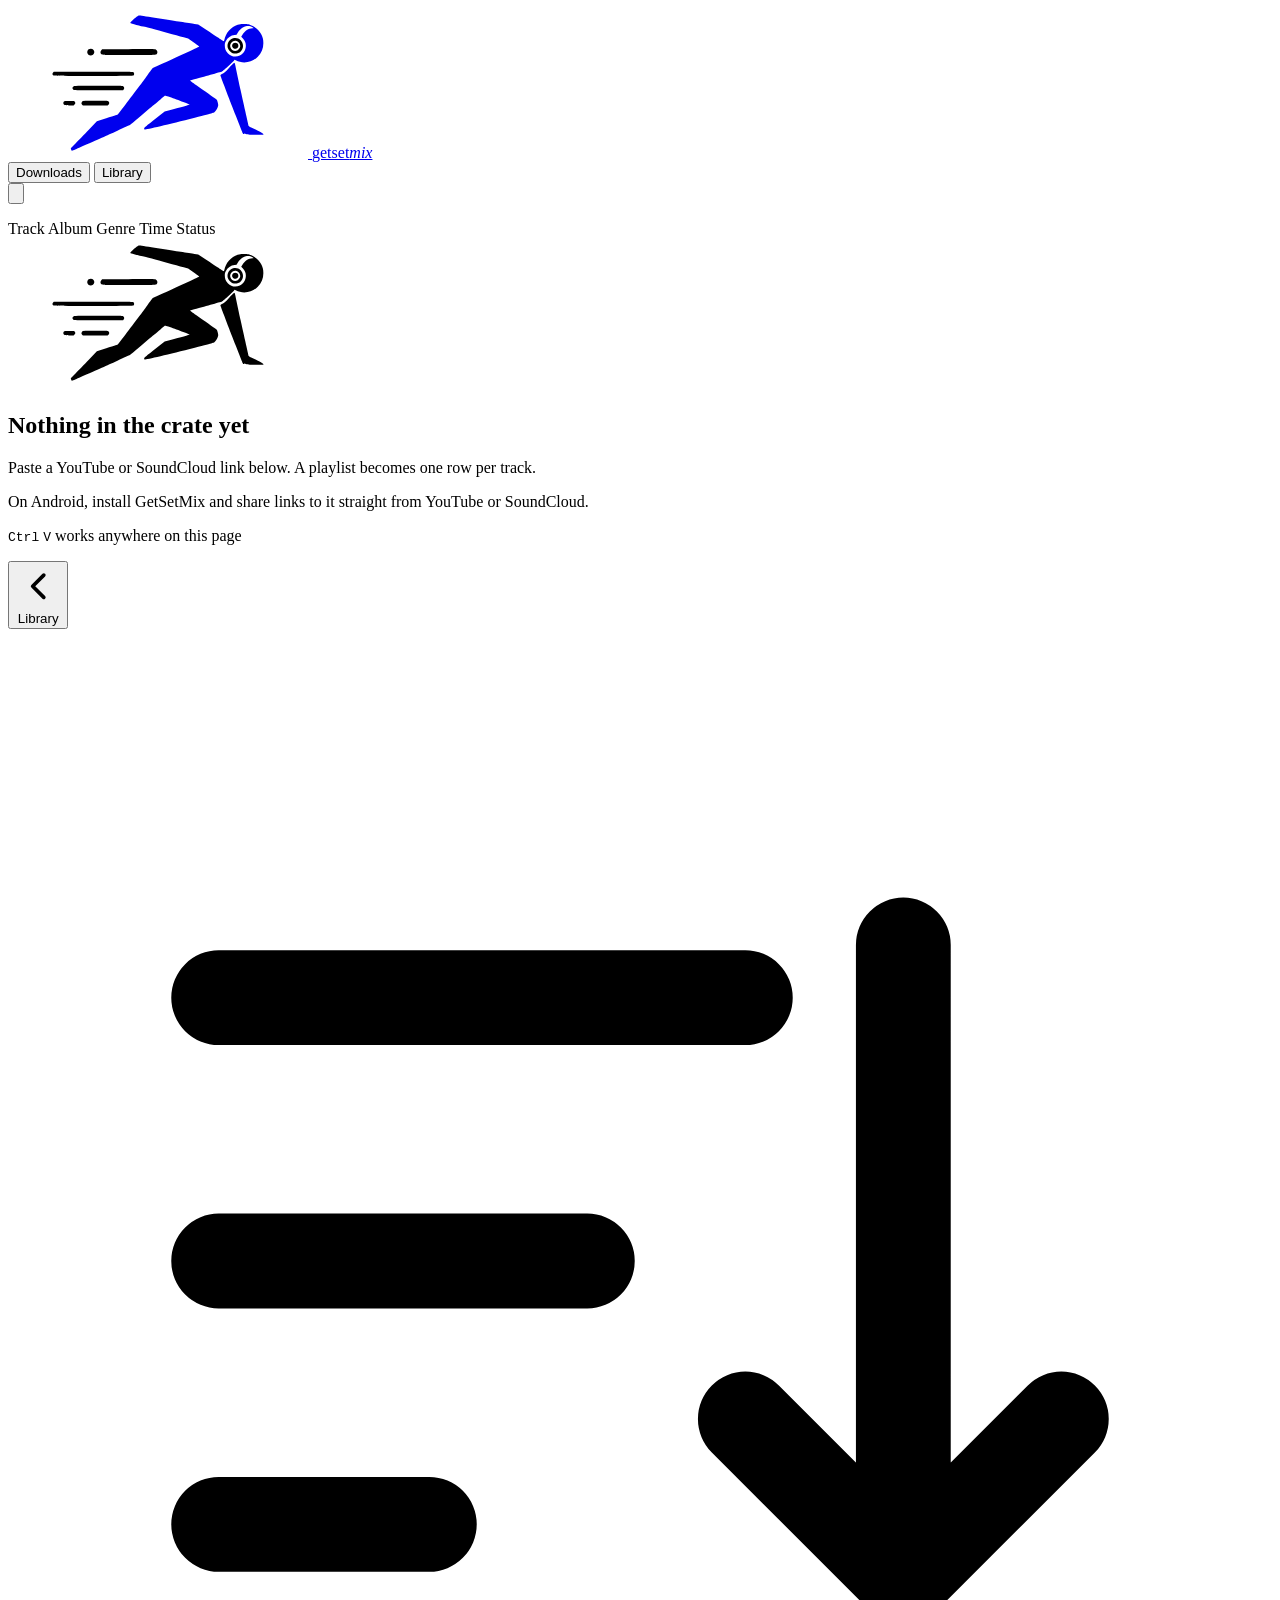
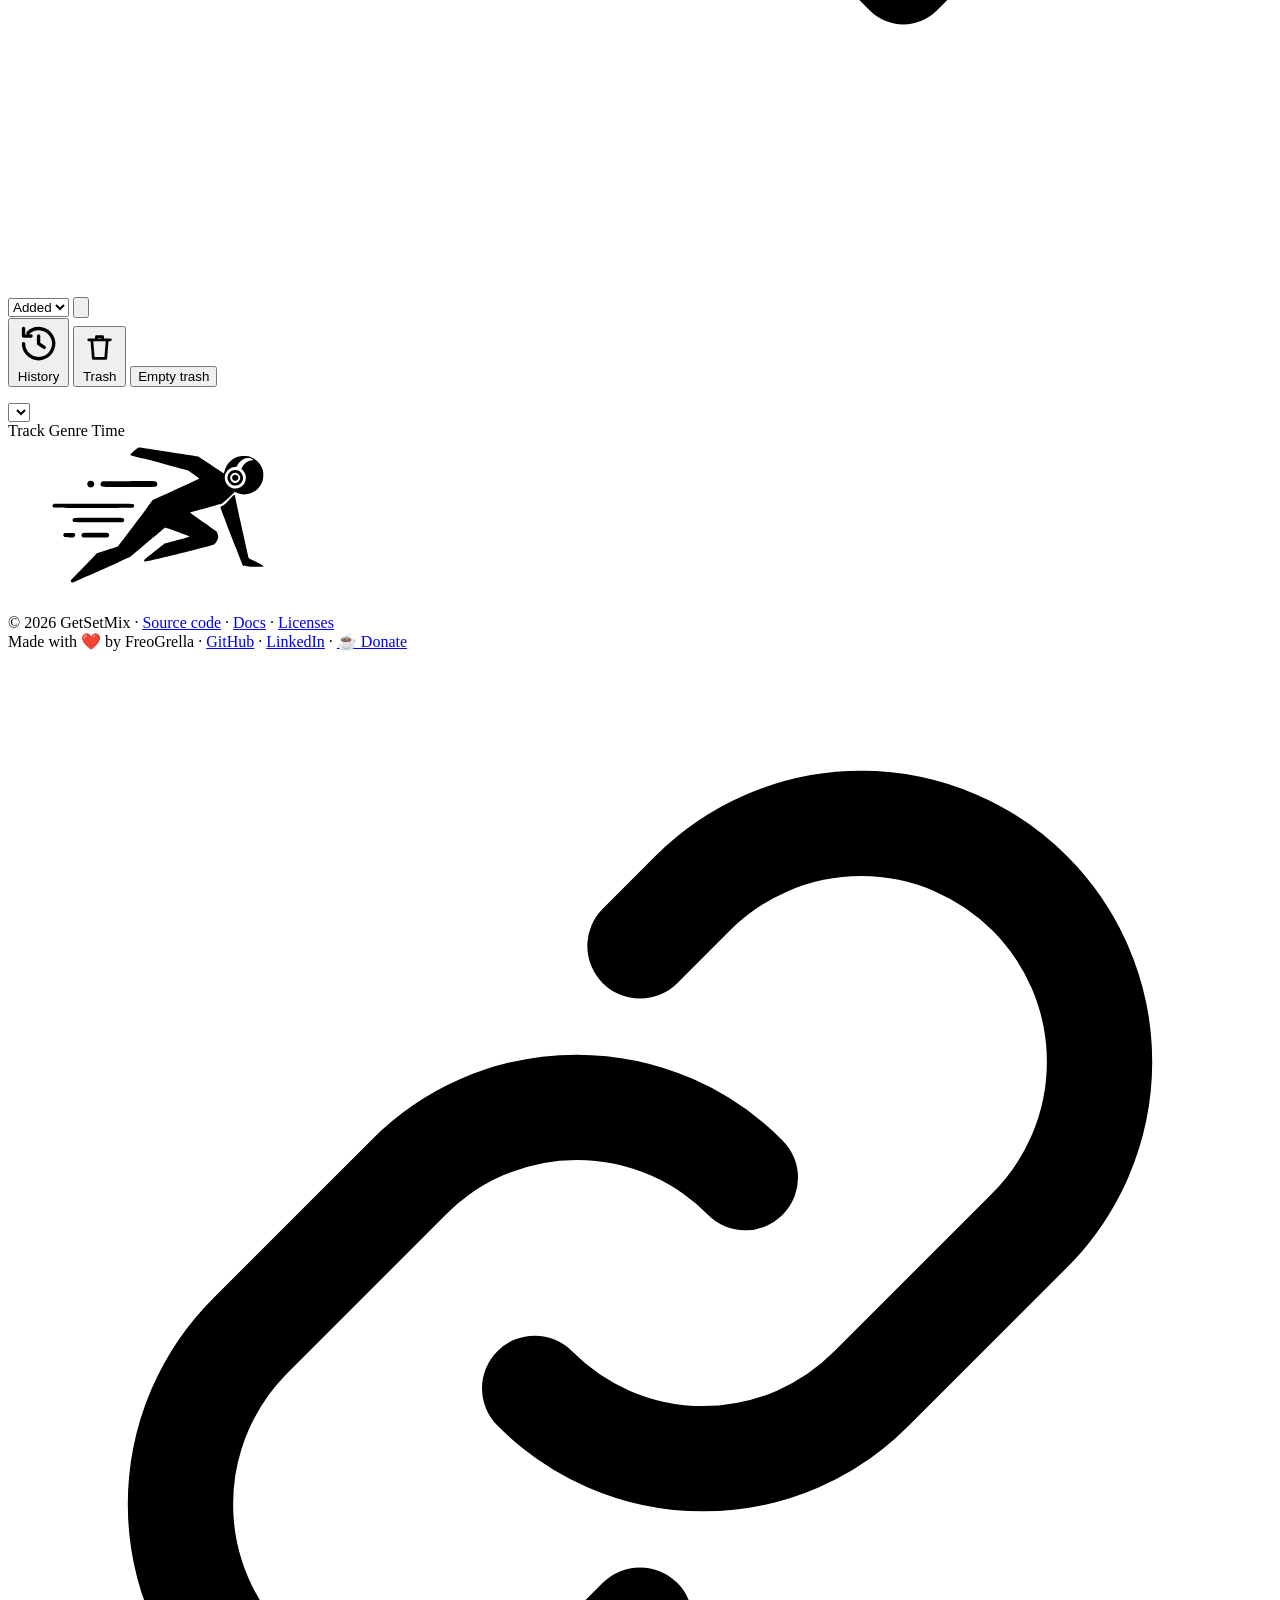
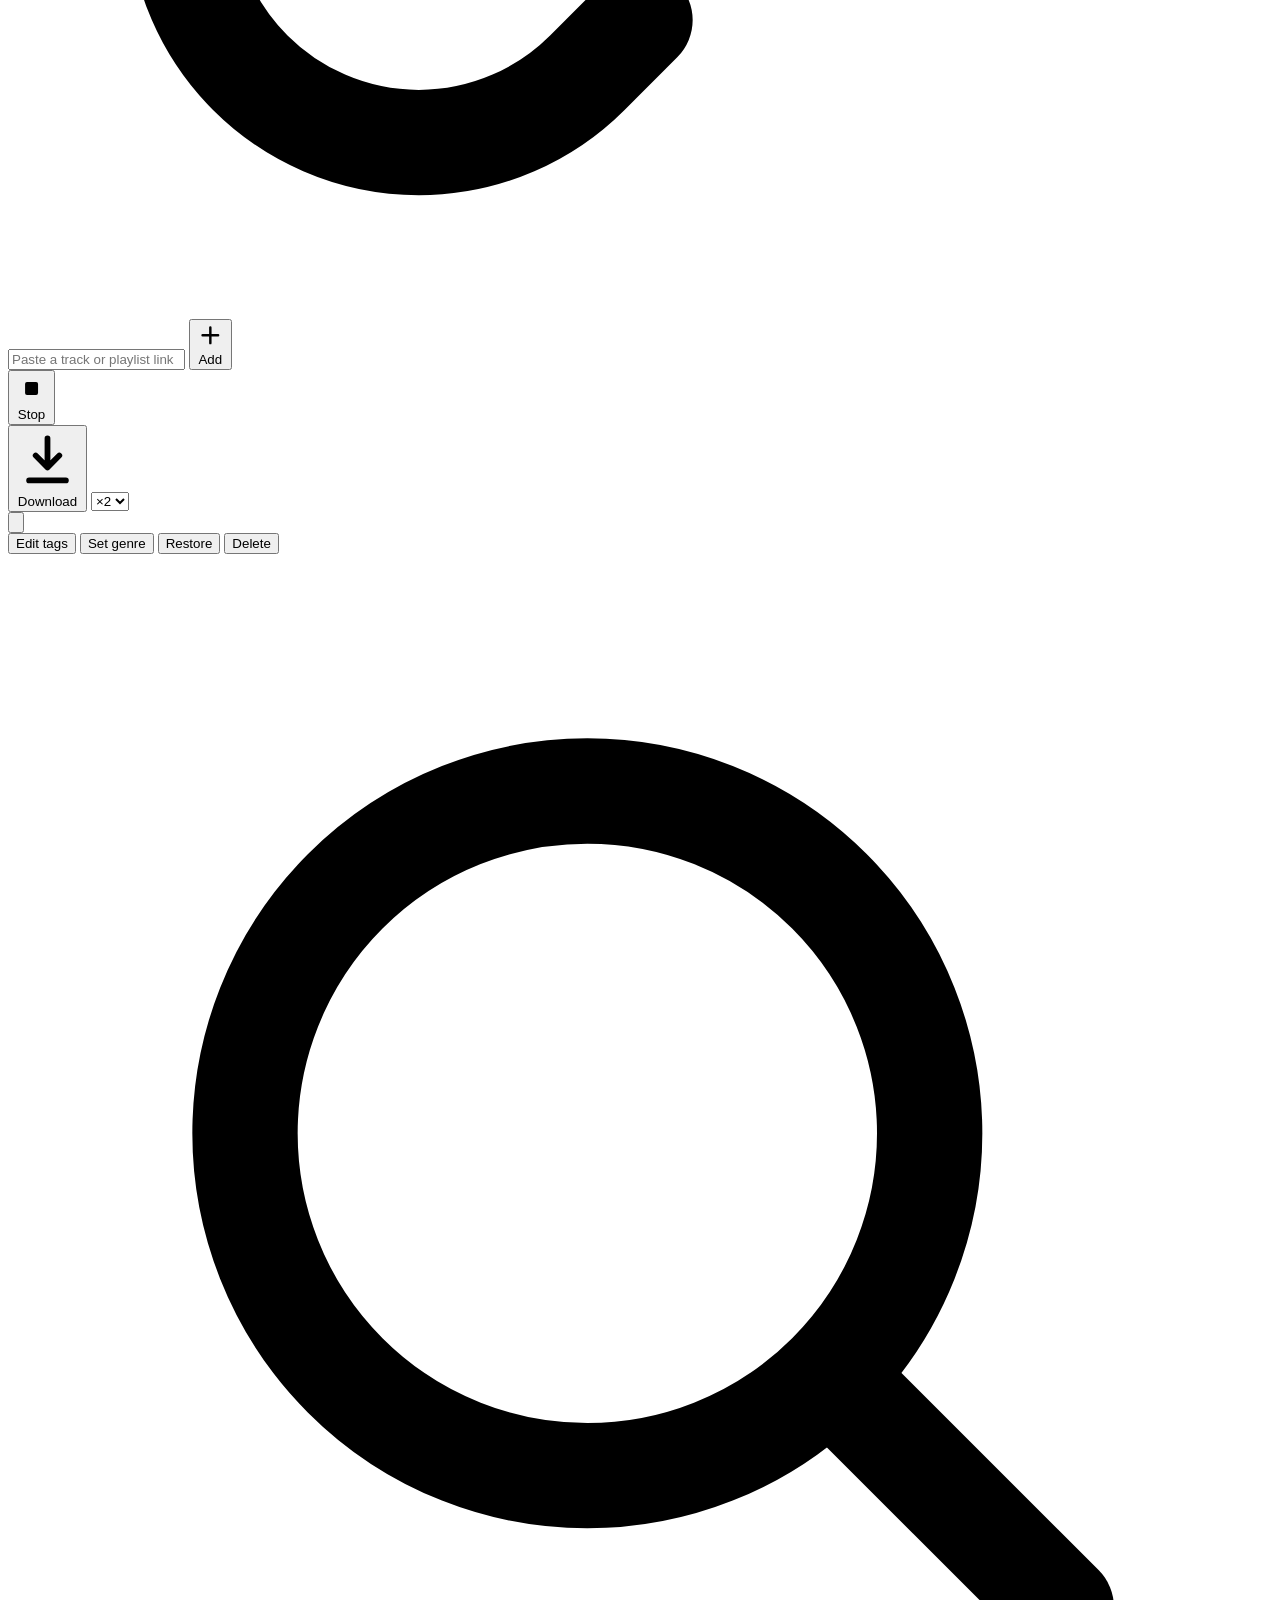
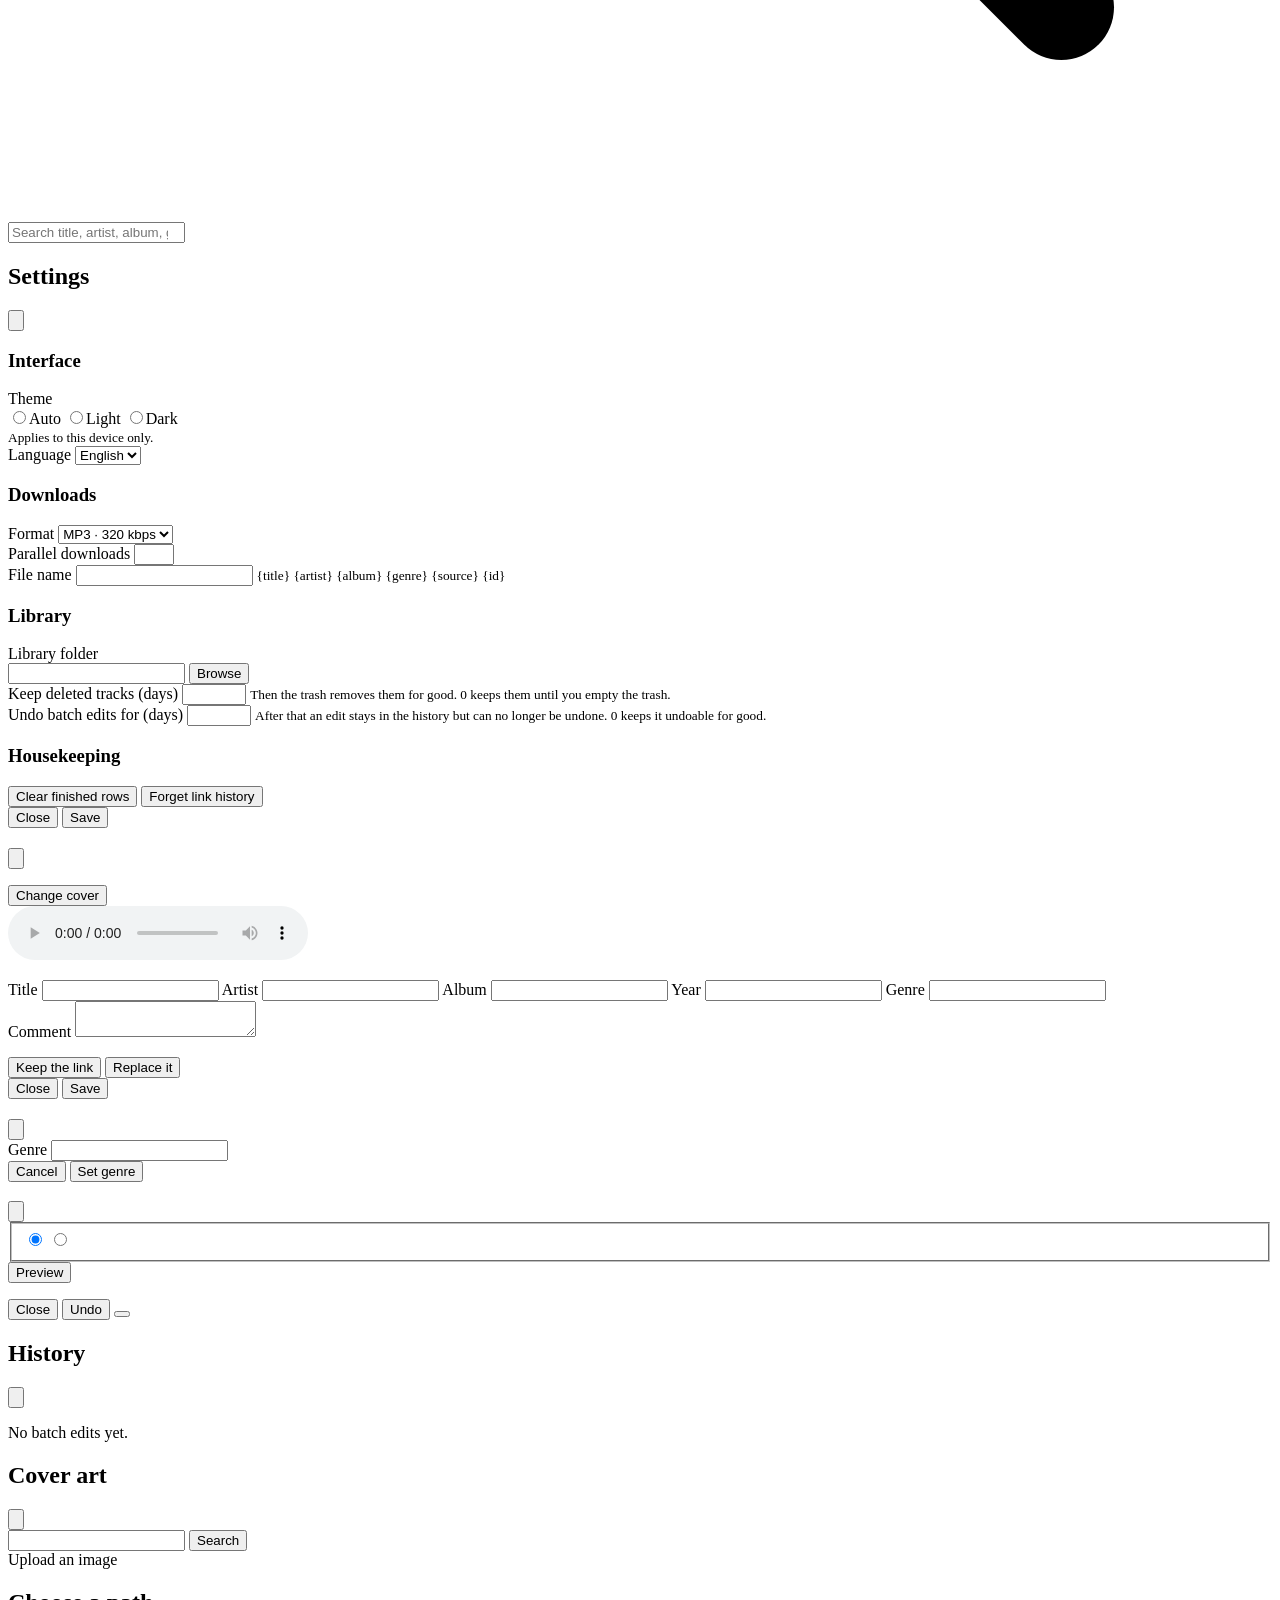
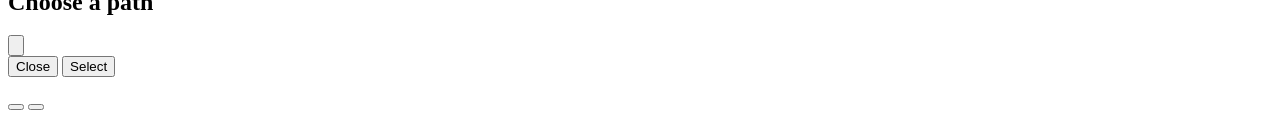
==== commit 0c4f8ea9: "feat(library): field operations and edit by filter Batch editing, slice 5.  - Field operations clear" ====
--- a/app/static/index.html
+++ b/app/static/index.html
@@ -395,17 +395,11 @@
       </div>
       <div class="modal-body ed-body">
         <form id="edForm" class="ed-form" novalidate autocomplete="off">
-          <label class="lib-field"><span data-i18n="edField">Field</span>
-            <select id="edField" class="ed-select">
-              <option value="genre" data-i18n="genre">Genre</option>
-              <option value="artist" data-i18n="libArtist">Artist</option>
-              <option value="title" data-i18n="libTitle">Title</option>
-              <option value="album" data-i18n="album">Album</option>
-              <option value="year" data-i18n="libYear">Year</option>
-              <option value="comment" data-i18n="libComment">Comment</option>
-            </select></label>
-          <label class="lib-field"><span data-i18n="edValue">New value</span>
-            <input id="edValue" type="text" spellcheck="false" /></label>
+          <fieldset id="edScope" class="ed-scope hidden">
+            <label><input type="radio" name="edScope" value="ids" checked /> <span id="edScopeIds"></span></label>
+            <label><input type="radio" name="edScope" value="filter" /> <span id="edScopeAll"></span></label>
+          </fieldset>
+          <div id="edFields" class="ed-fields"></div>
           <button id="edPreviewBtn" type="submit" class="btn btn-primary" data-i18n="edPreview">Preview</button>
         </form>
         <section id="edPreview" class="ed-preview hidden" aria-live="polite">
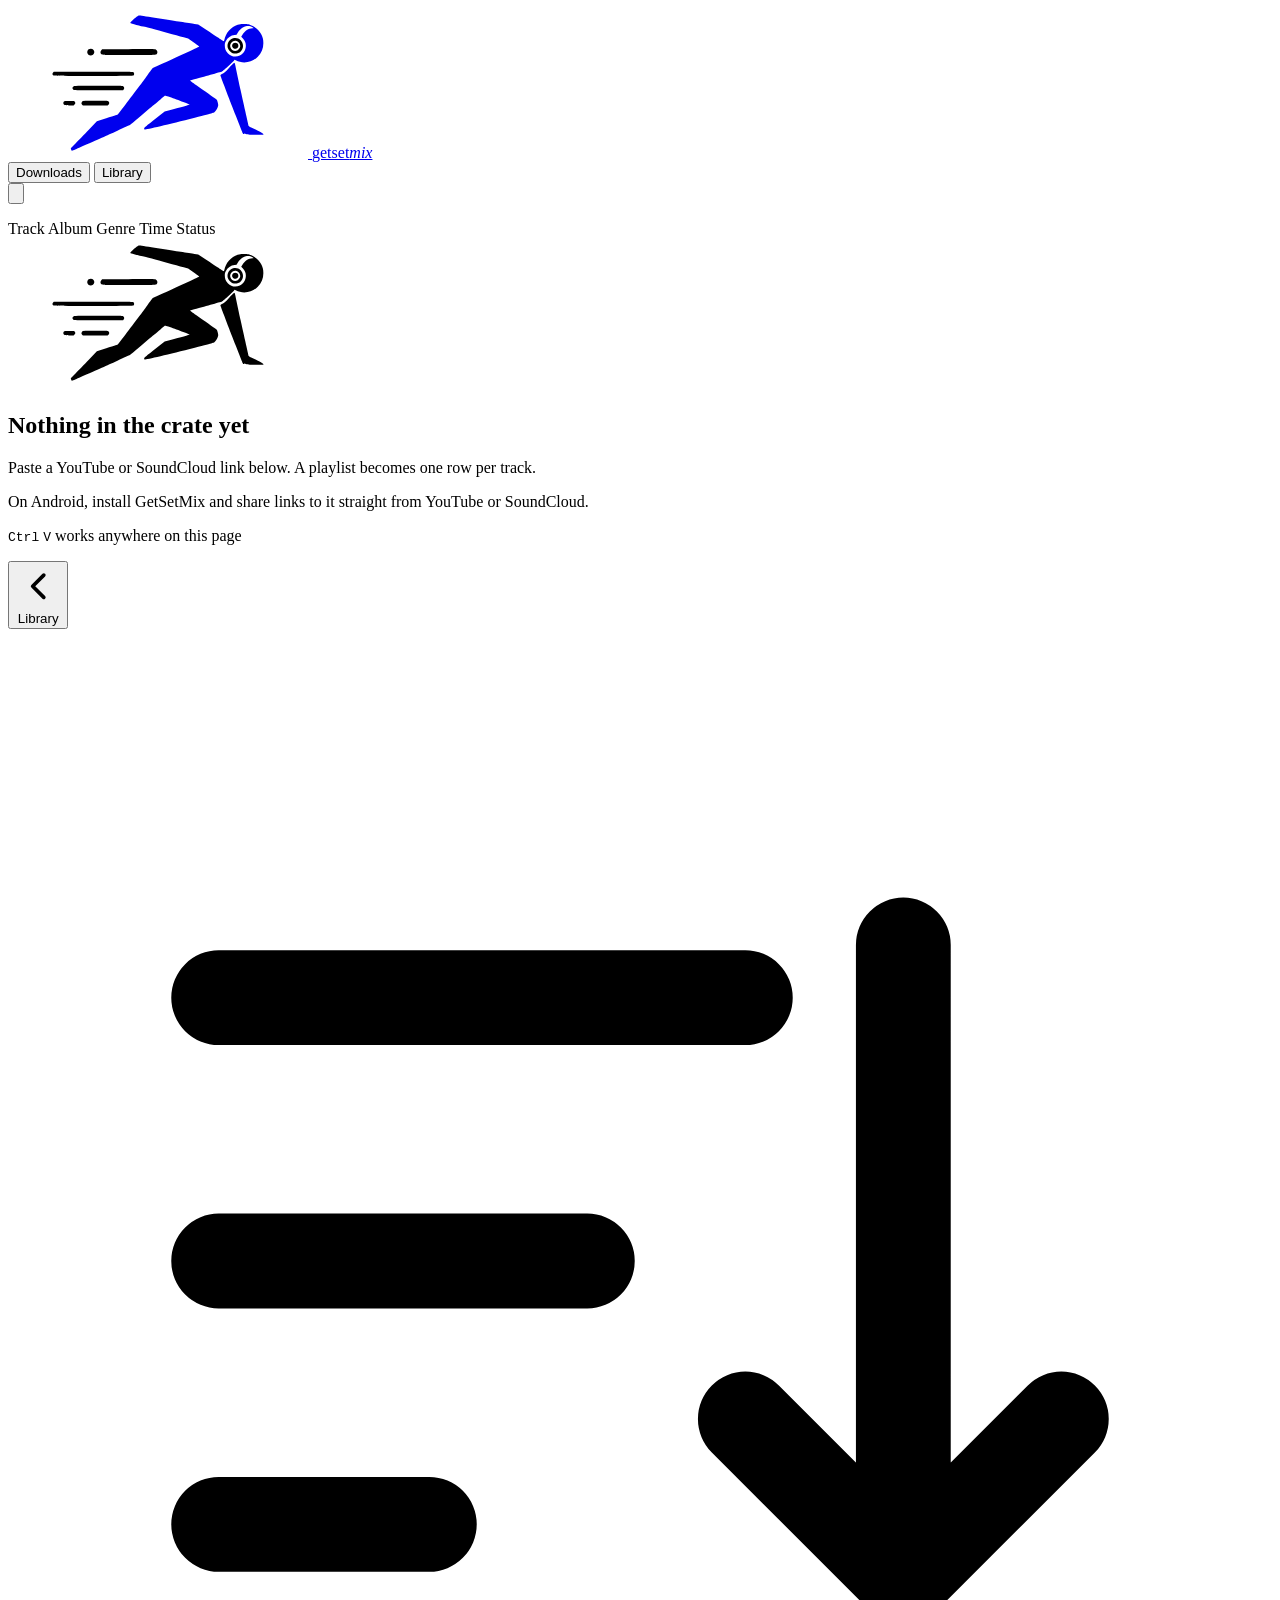
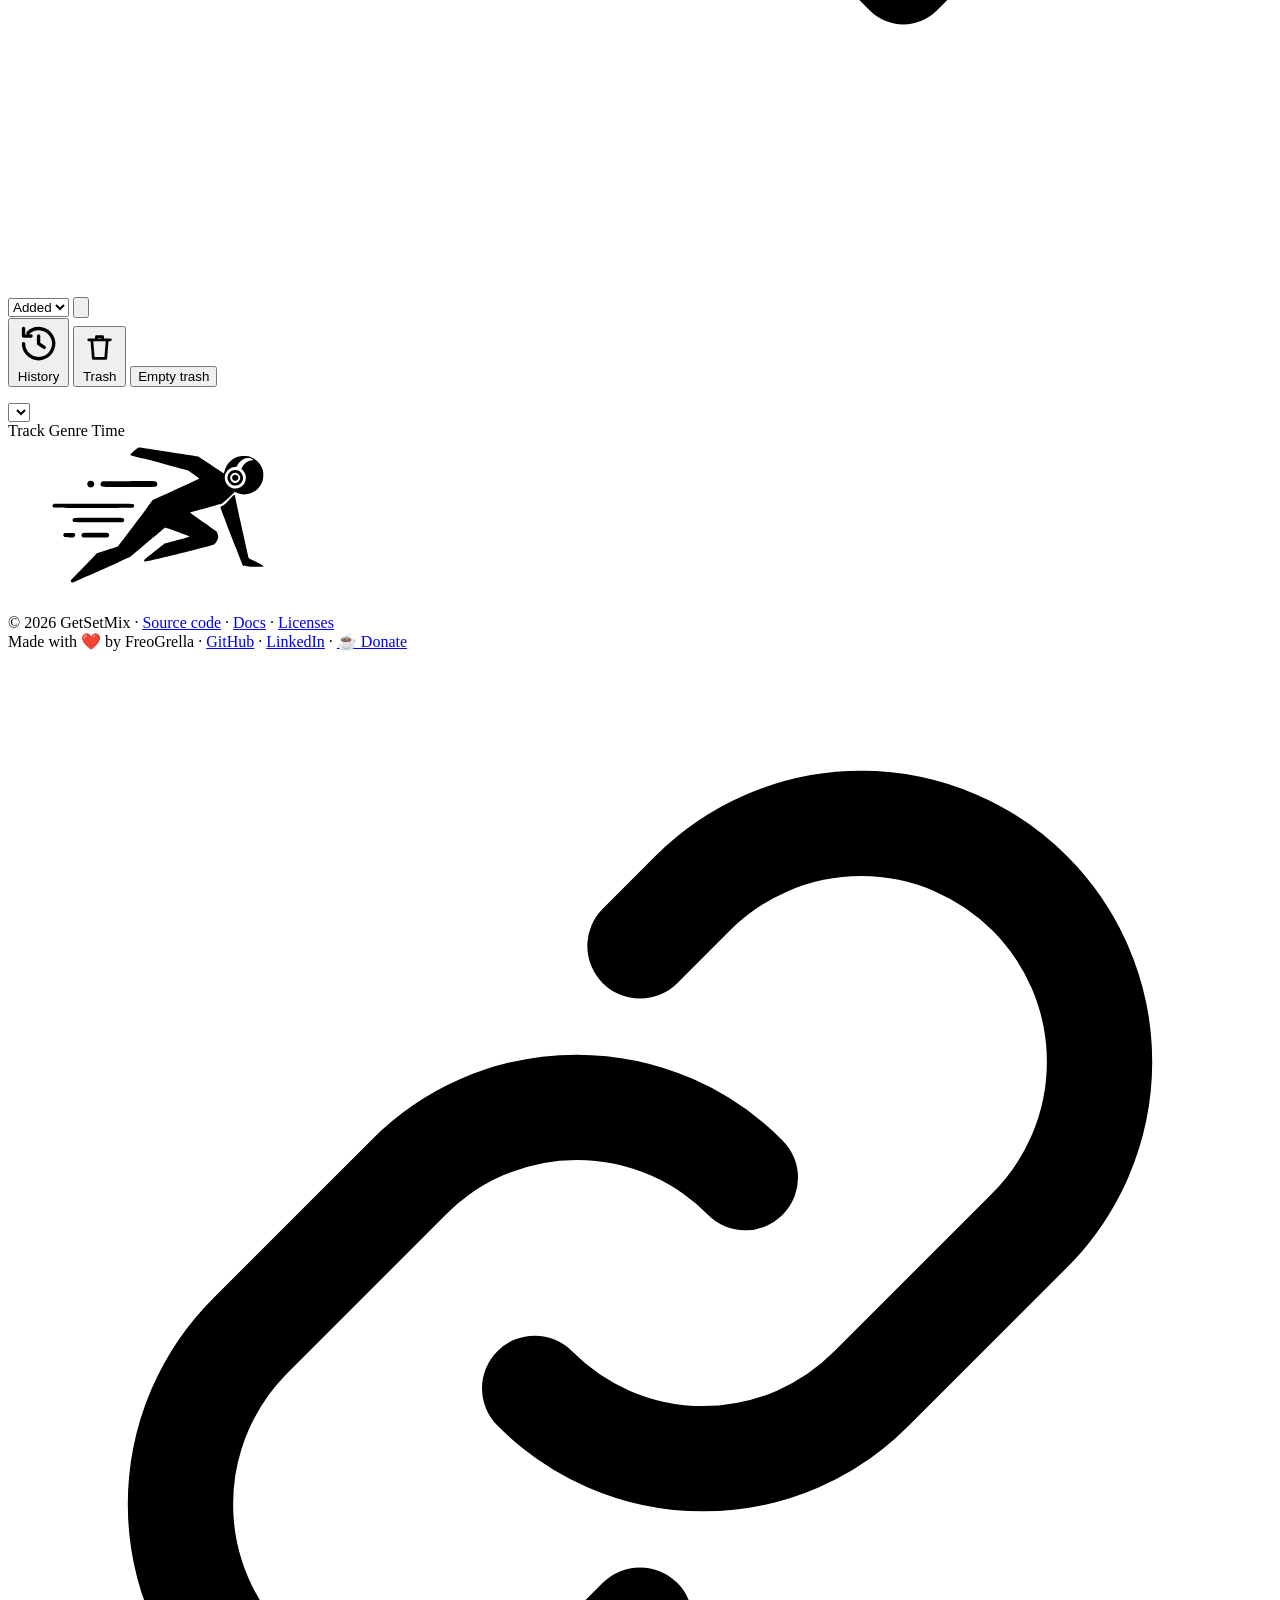
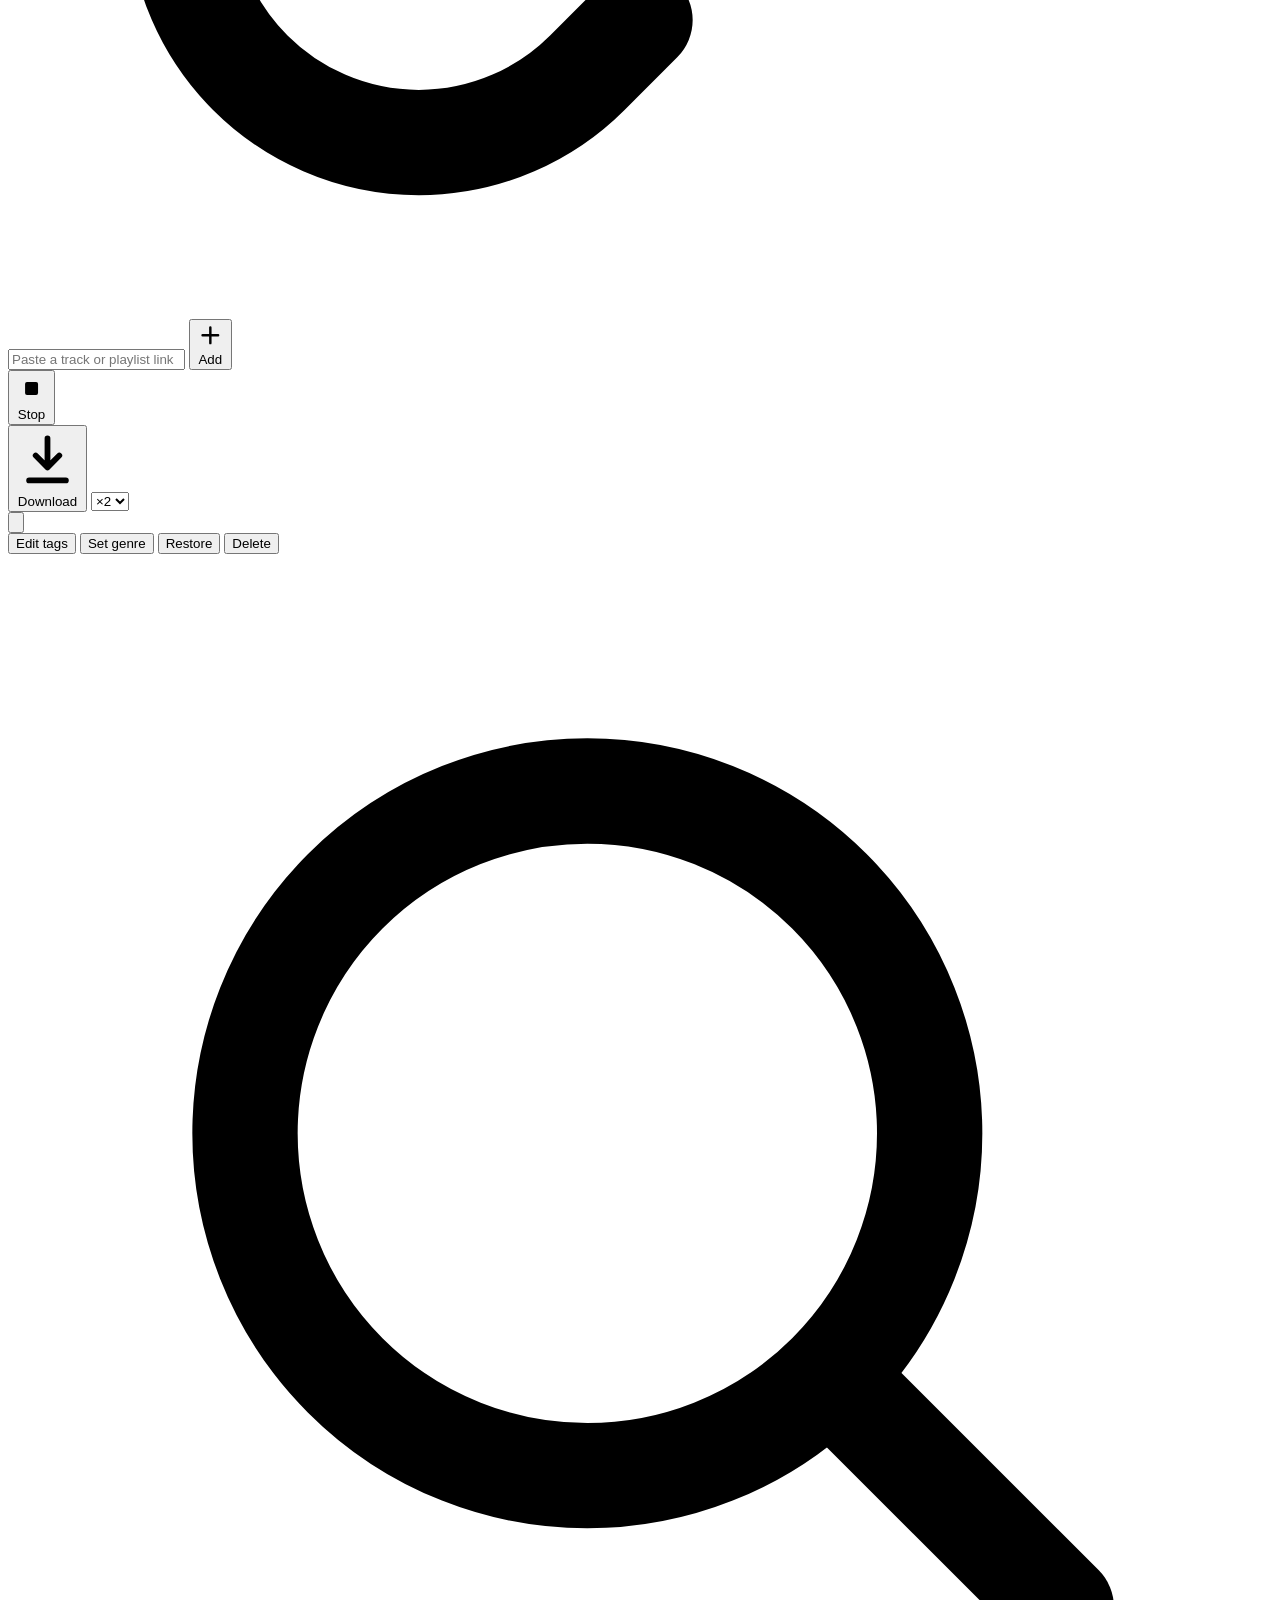
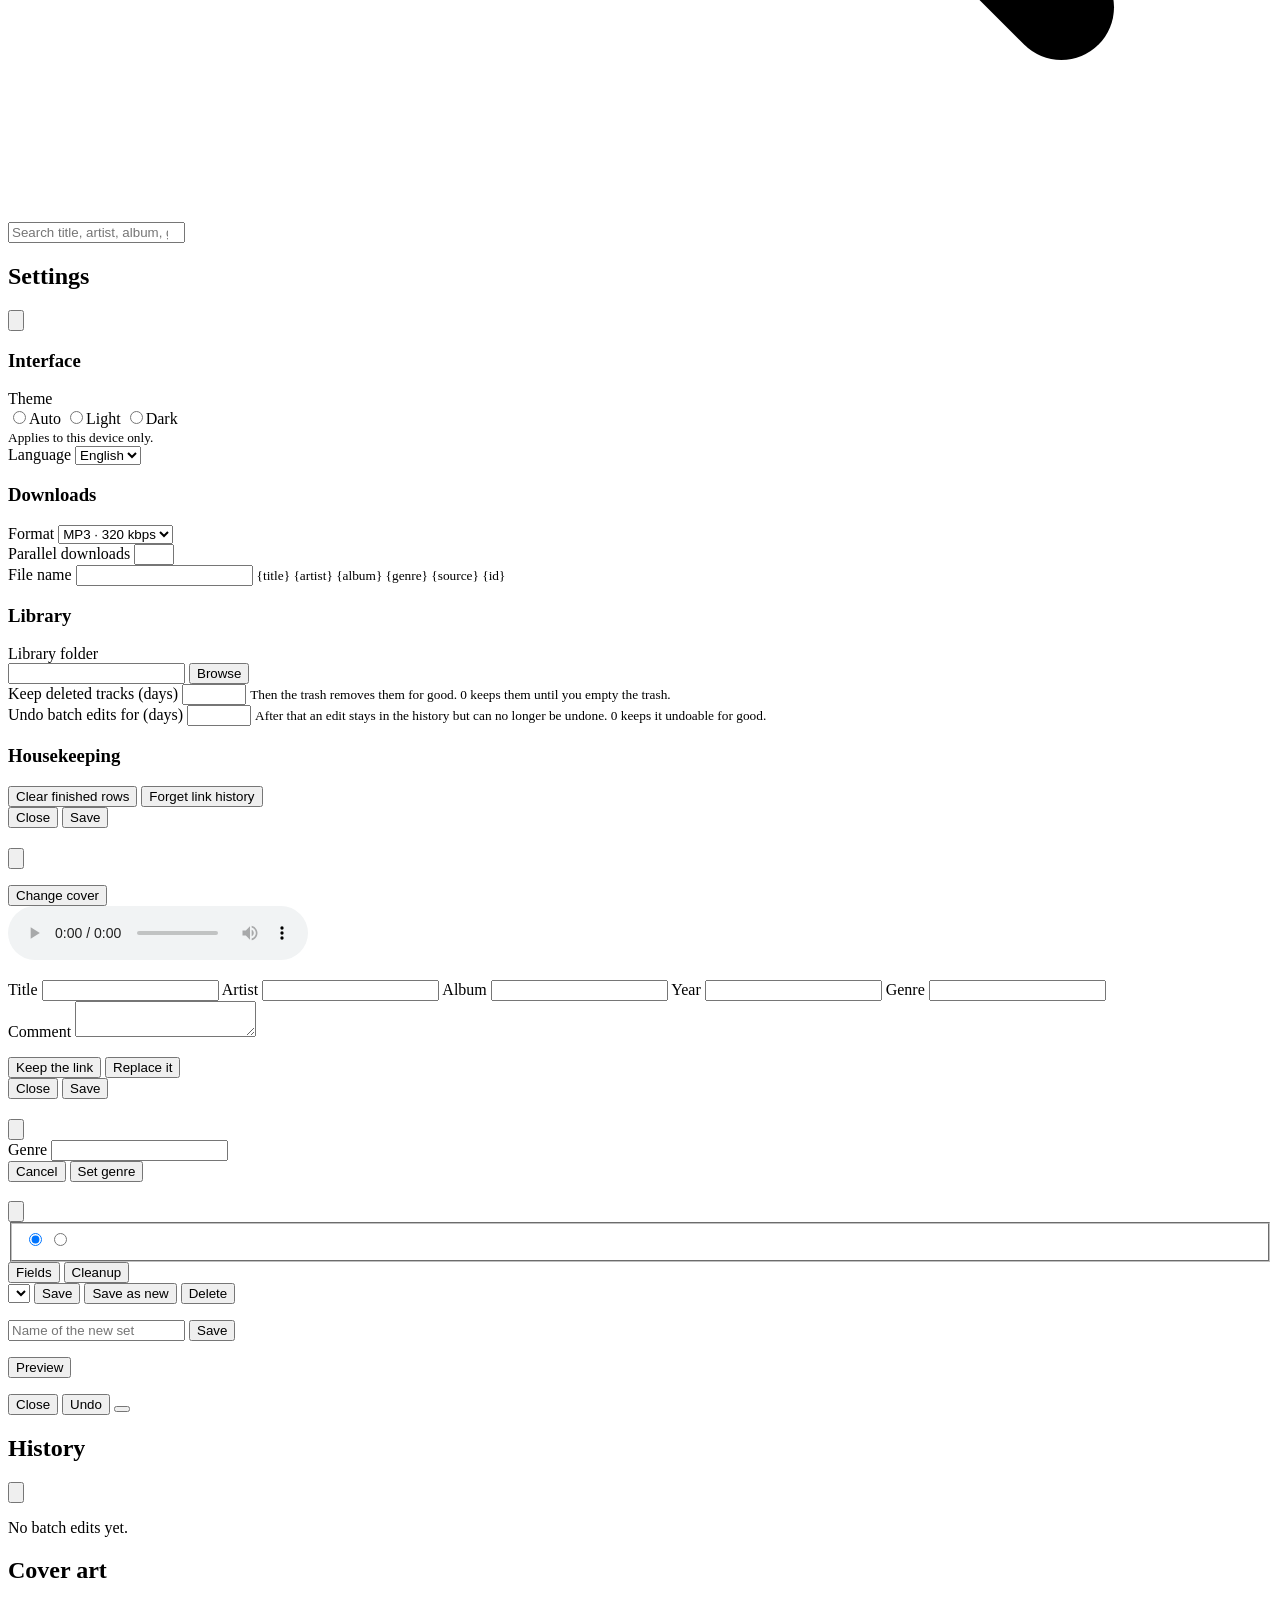
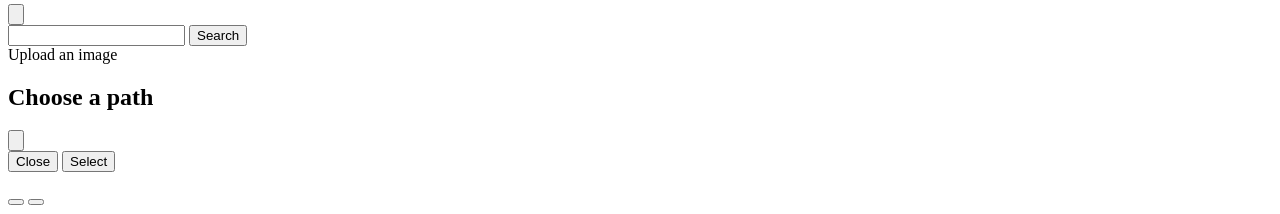
==== commit 5760e650: "feat(library): rule sets and a cleanup tab Batch editing, slice 4.  - Rules run as steps of an edit " ====
--- a/app/static/index.html
+++ b/app/static/index.html
@@ -399,7 +399,25 @@
             <label><input type="radio" name="edScope" value="ids" checked /> <span id="edScopeIds"></span></label>
             <label><input type="radio" name="edScope" value="filter" /> <span id="edScopeAll"></span></label>
           </fieldset>
-          <div id="edFields" class="ed-fields"></div>
+          <div class="ed-tabs" role="tablist">
+            <button type="button" role="tab" class="ed-tab" data-tab="fields" aria-selected="true" aria-controls="edFields" data-i18n="edTabFields">Fields</button>
+            <button type="button" role="tab" class="ed-tab" data-tab="cleanup" aria-selected="false" aria-controls="edCleanup" data-i18n="edTabCleanup">Cleanup</button>
+          </div>
+          <div id="edFields" class="ed-fields" role="tabpanel"></div>
+          <div id="edCleanup" class="ed-cleanup hidden" role="tabpanel">
+            <div class="ed-setbar">
+              <select id="edSet" class="ed-select" aria-label="Rule set" data-i18n-aria="edRuleSet"></select>
+              <button id="edSetSave" type="button" class="btn btn-quiet hidden" data-i18n="edSetSave">Save</button>
+              <button id="edSetCopy" type="button" class="btn btn-quiet" data-i18n="edSetCopy">Save as new</button>
+              <button id="edSetDelete" type="button" class="btn btn-quiet hidden" data-i18n="edSetDelete">Delete</button>
+            </div>
+            <p id="edSetNote" class="ed-more hidden"></p>
+            <div id="edSetNew" class="ed-setbar hidden">
+              <input id="edSetName" type="text" spellcheck="false" placeholder="Name of the new set" data-i18n-ph="edSetName" aria-label="Name of the new set" data-i18n-aria="edSetName" />
+              <button id="edSetNewSave" type="button" class="btn btn-quiet" data-i18n="edSetSave">Save</button>
+            </div>
+            <ol id="edRules" class="ed-rules"></ol>
+          </div>
           <button id="edPreviewBtn" type="submit" class="btn btn-primary" data-i18n="edPreview">Preview</button>
         </form>
         <section id="edPreview" class="ed-preview hidden" aria-live="polite">
@@ -410,6 +428,7 @@
             <div class="batch-track"><div id="edProgressFill" class="batch-fill"></div></div>
           </div>
           <p id="edResult" class="ed-result hidden"></p>
+          <div id="edFilter" class="lib-chips ed-filter" role="group"></div>
           <div id="edList" class="ed-list"></div>
         </section>
       </div>
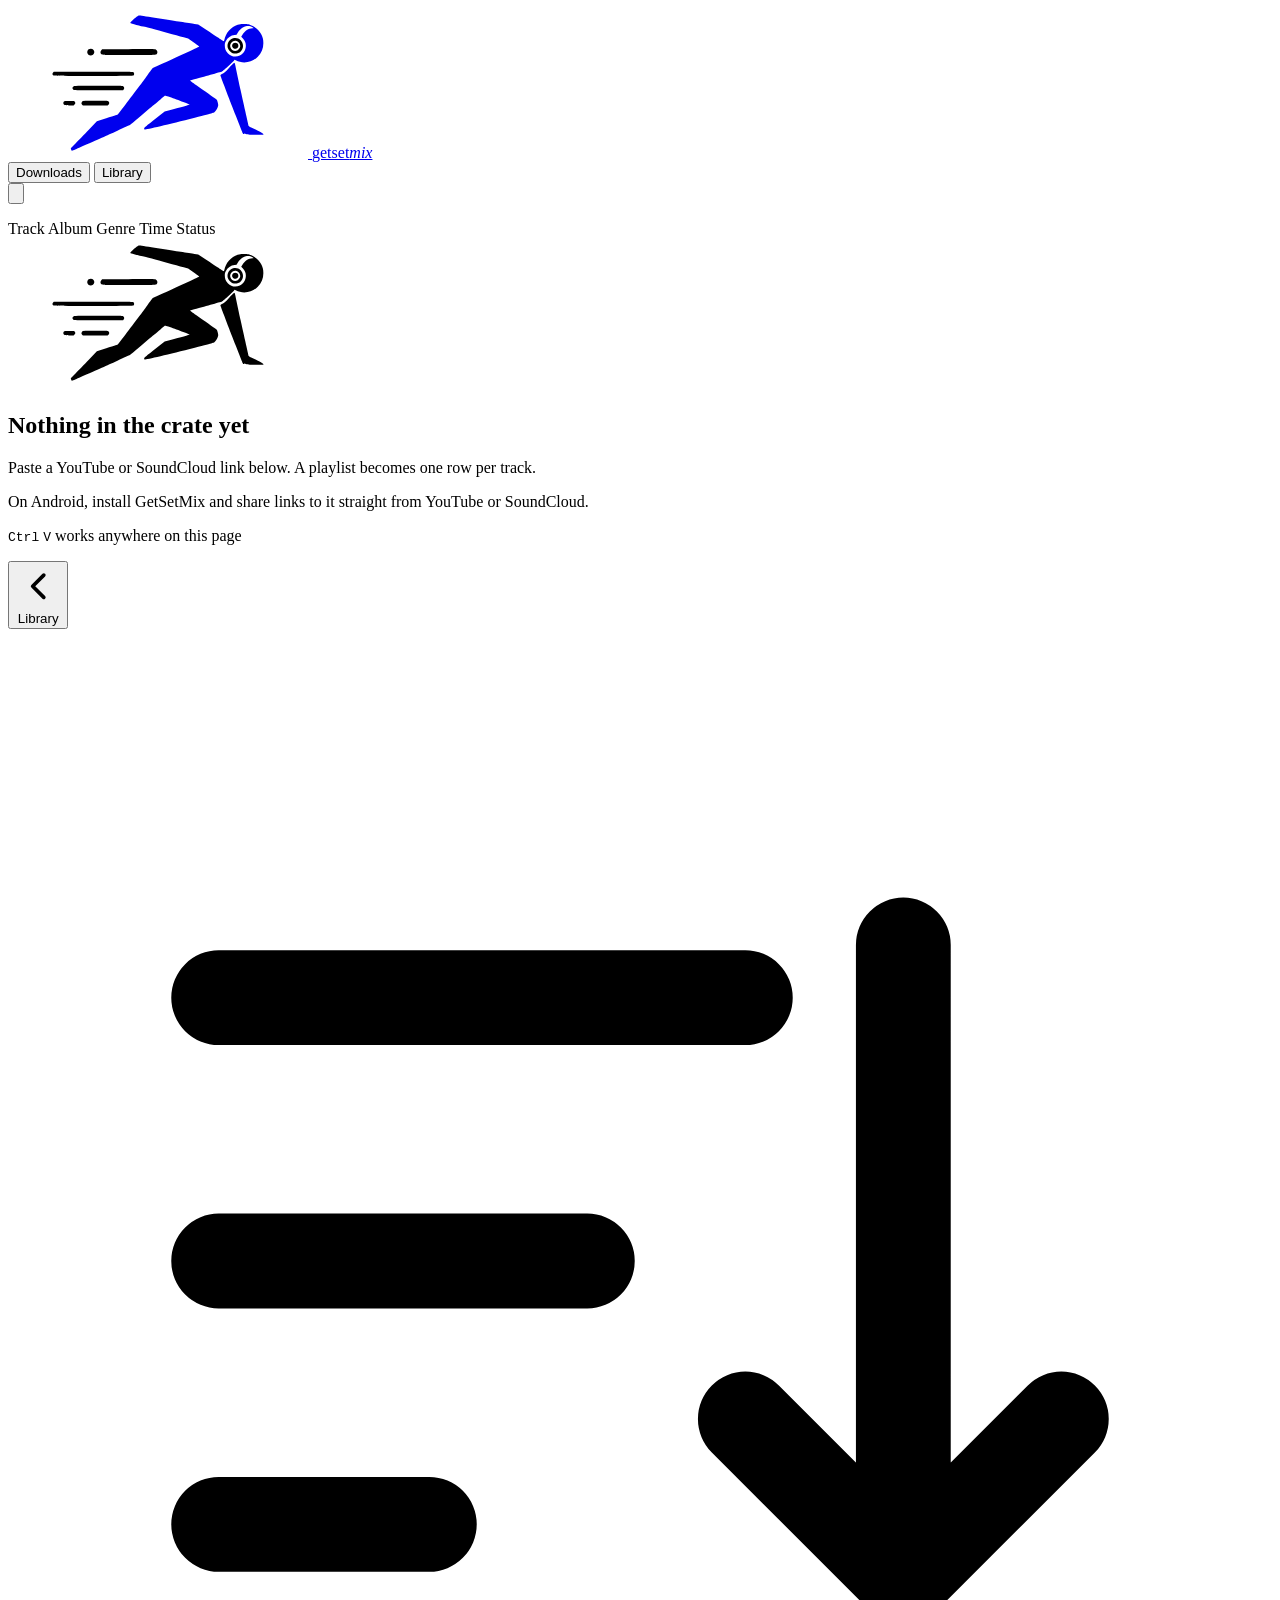
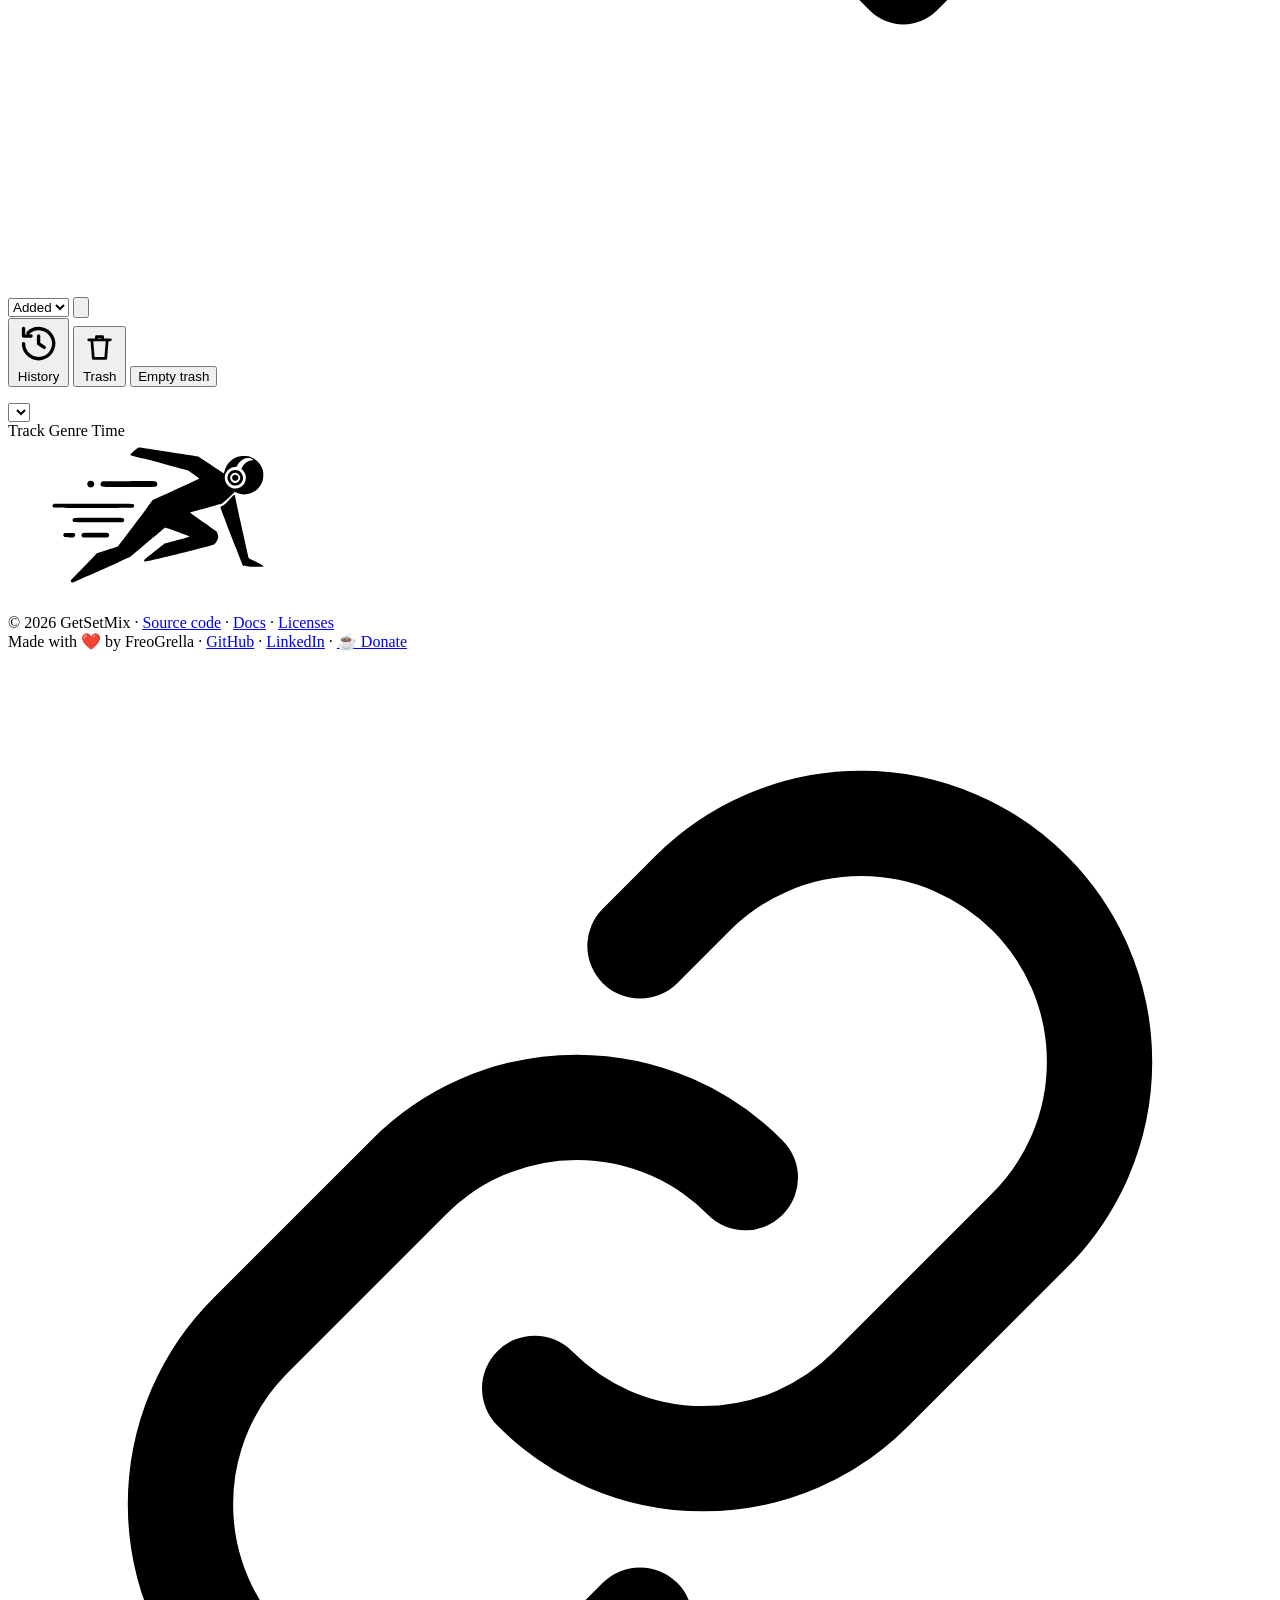
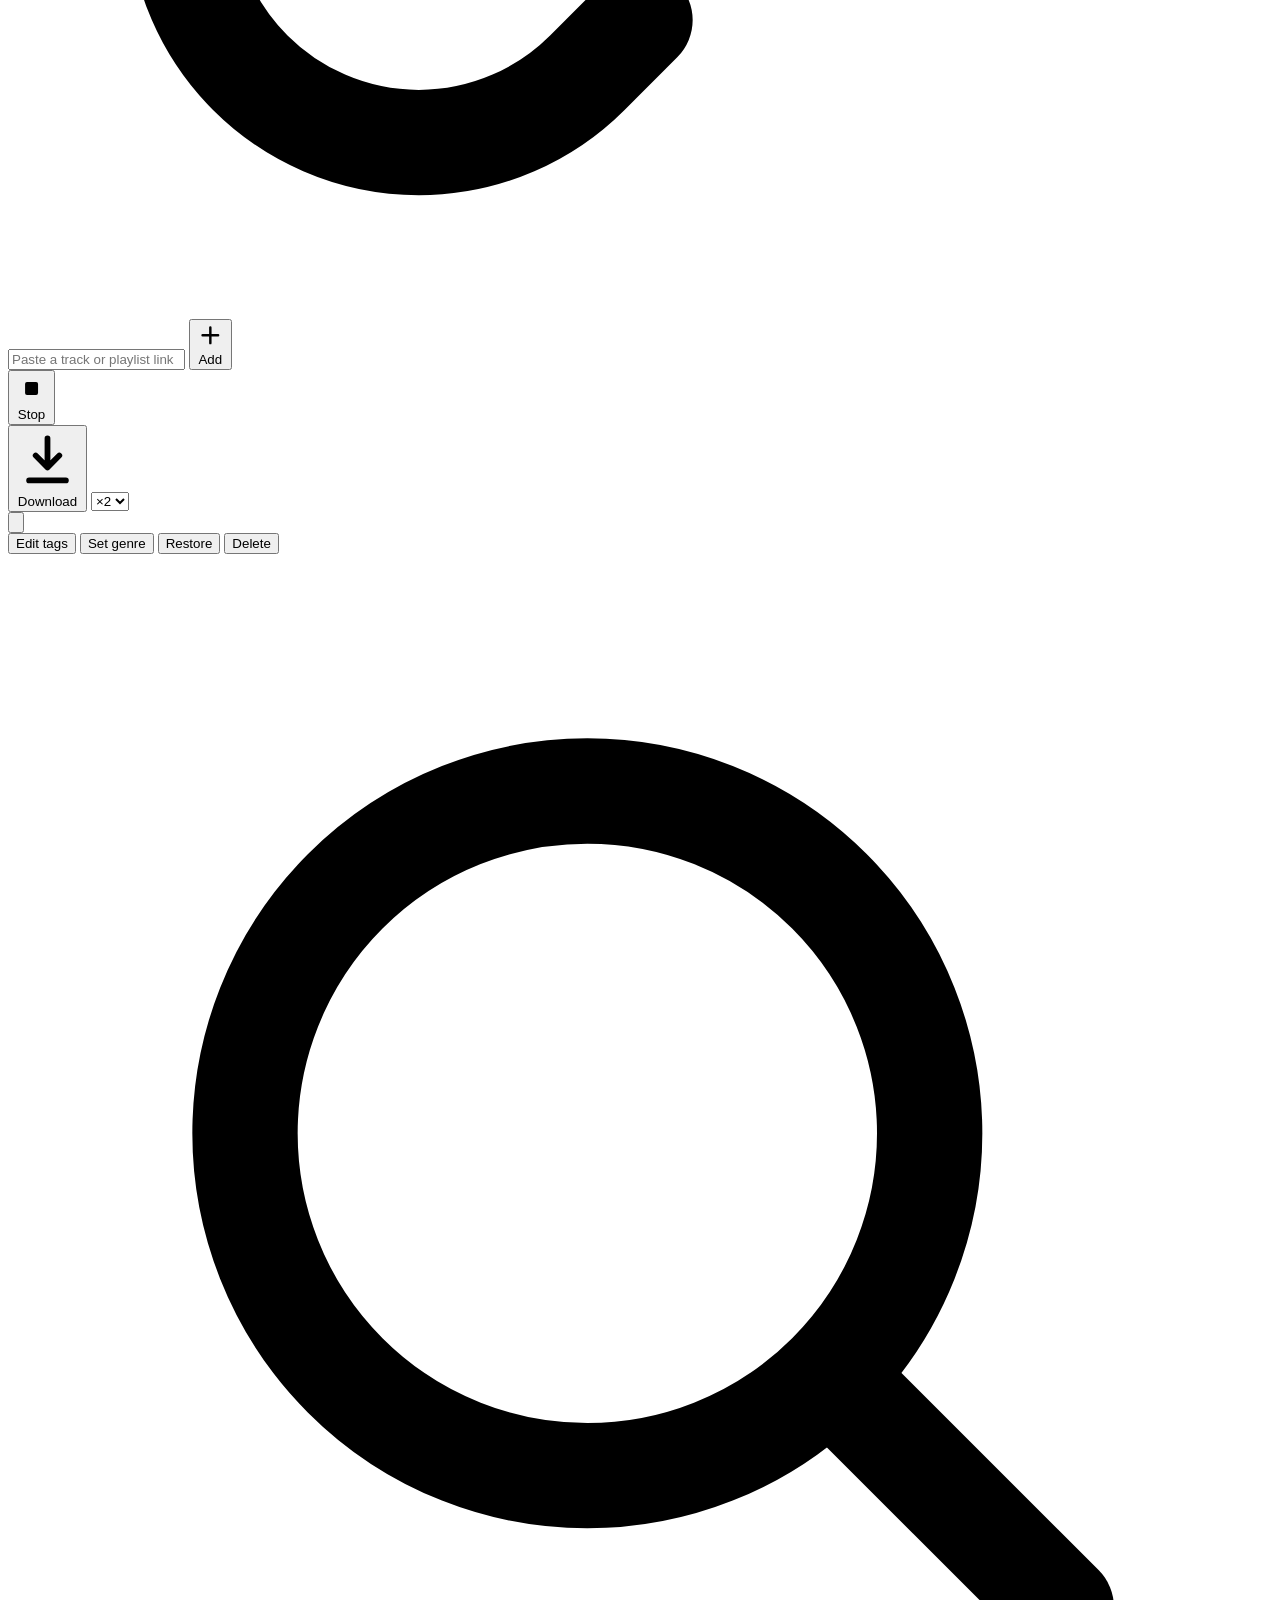
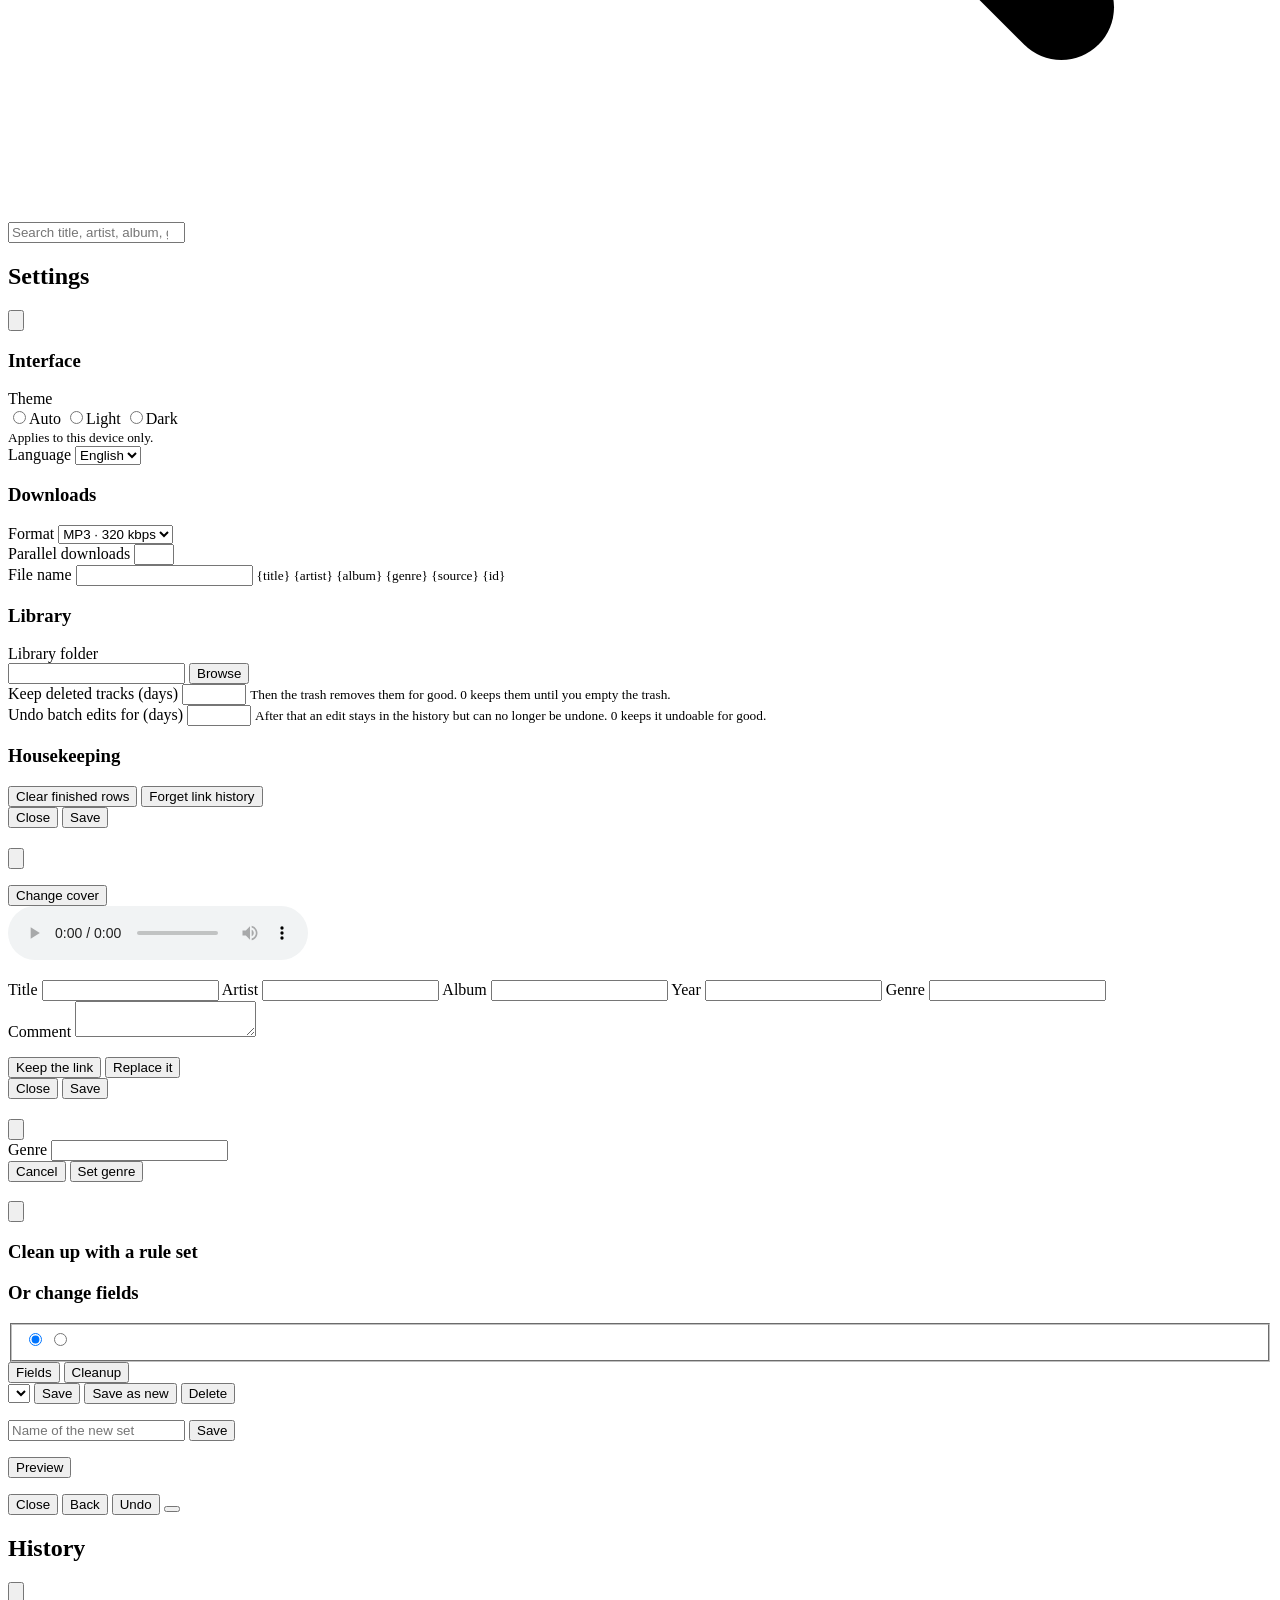
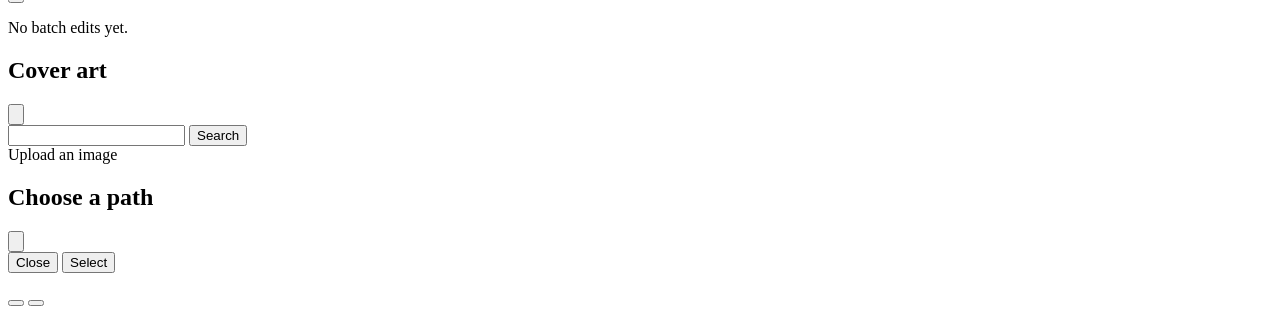
==== commit 280a23b4: "feat(library): batch edit tags on a phone Batch editing, slice 7: on a phone the edit panel is a she" ====
--- a/app/static/index.html
+++ b/app/static/index.html
@@ -388,12 +388,21 @@
   <div id="edModal" class="modal modal--panel hidden" role="dialog" aria-modal="true" aria-labelledby="edTitle">
     <div class="modal-card">
       <div class="modal-head">
-        <h2 id="edTitle"></h2>
+        <div class="ed-head">
+          <h2 id="edTitle"></h2>
+          <p id="edStep" class="ed-step"></p>
+        </div>
         <button type="button" class="icon-btn modal-close" data-close aria-label="Close" data-i18n-aria="close">
           <svg viewBox="0 0 24 24"><use href="#i-close" /></svg>
         </button>
       </div>
       <div class="modal-body ed-body">
+        <!-- On a phone (design 4.3): 1 What, 2 Check, 3 Apply. A rule set is one tap. -->
+        <section id="edQuick" class="ed-quick" aria-labelledby="edQuickTitle">
+          <h3 id="edQuickTitle" class="ed-sub" data-i18n="edQuickTitle">Clean up with a rule set</h3>
+          <div id="edQuickSets" class="ed-quick-sets"></div>
+          <h3 class="ed-sub" data-i18n="edOrField">Or change fields</h3>
+        </section>
         <form id="edForm" class="ed-form" novalidate autocomplete="off">
           <fieldset id="edScope" class="ed-scope hidden">
             <label><input type="radio" name="edScope" value="ids" checked /> <span id="edScopeIds"></span></label>
@@ -434,6 +443,7 @@
       </div>
       <div class="modal-foot">
         <button type="button" class="btn btn-quiet" data-close data-i18n="close">Close</button>
+        <button id="edBack" type="button" class="btn btn-quiet" data-i18n="edBack">Back</button>
         <button id="edUndo" type="button" class="btn btn-quiet hidden" data-i18n="edUndo">Undo</button>
         <button id="edApply" type="button" class="btn btn-primary hidden"></button>
       </div>
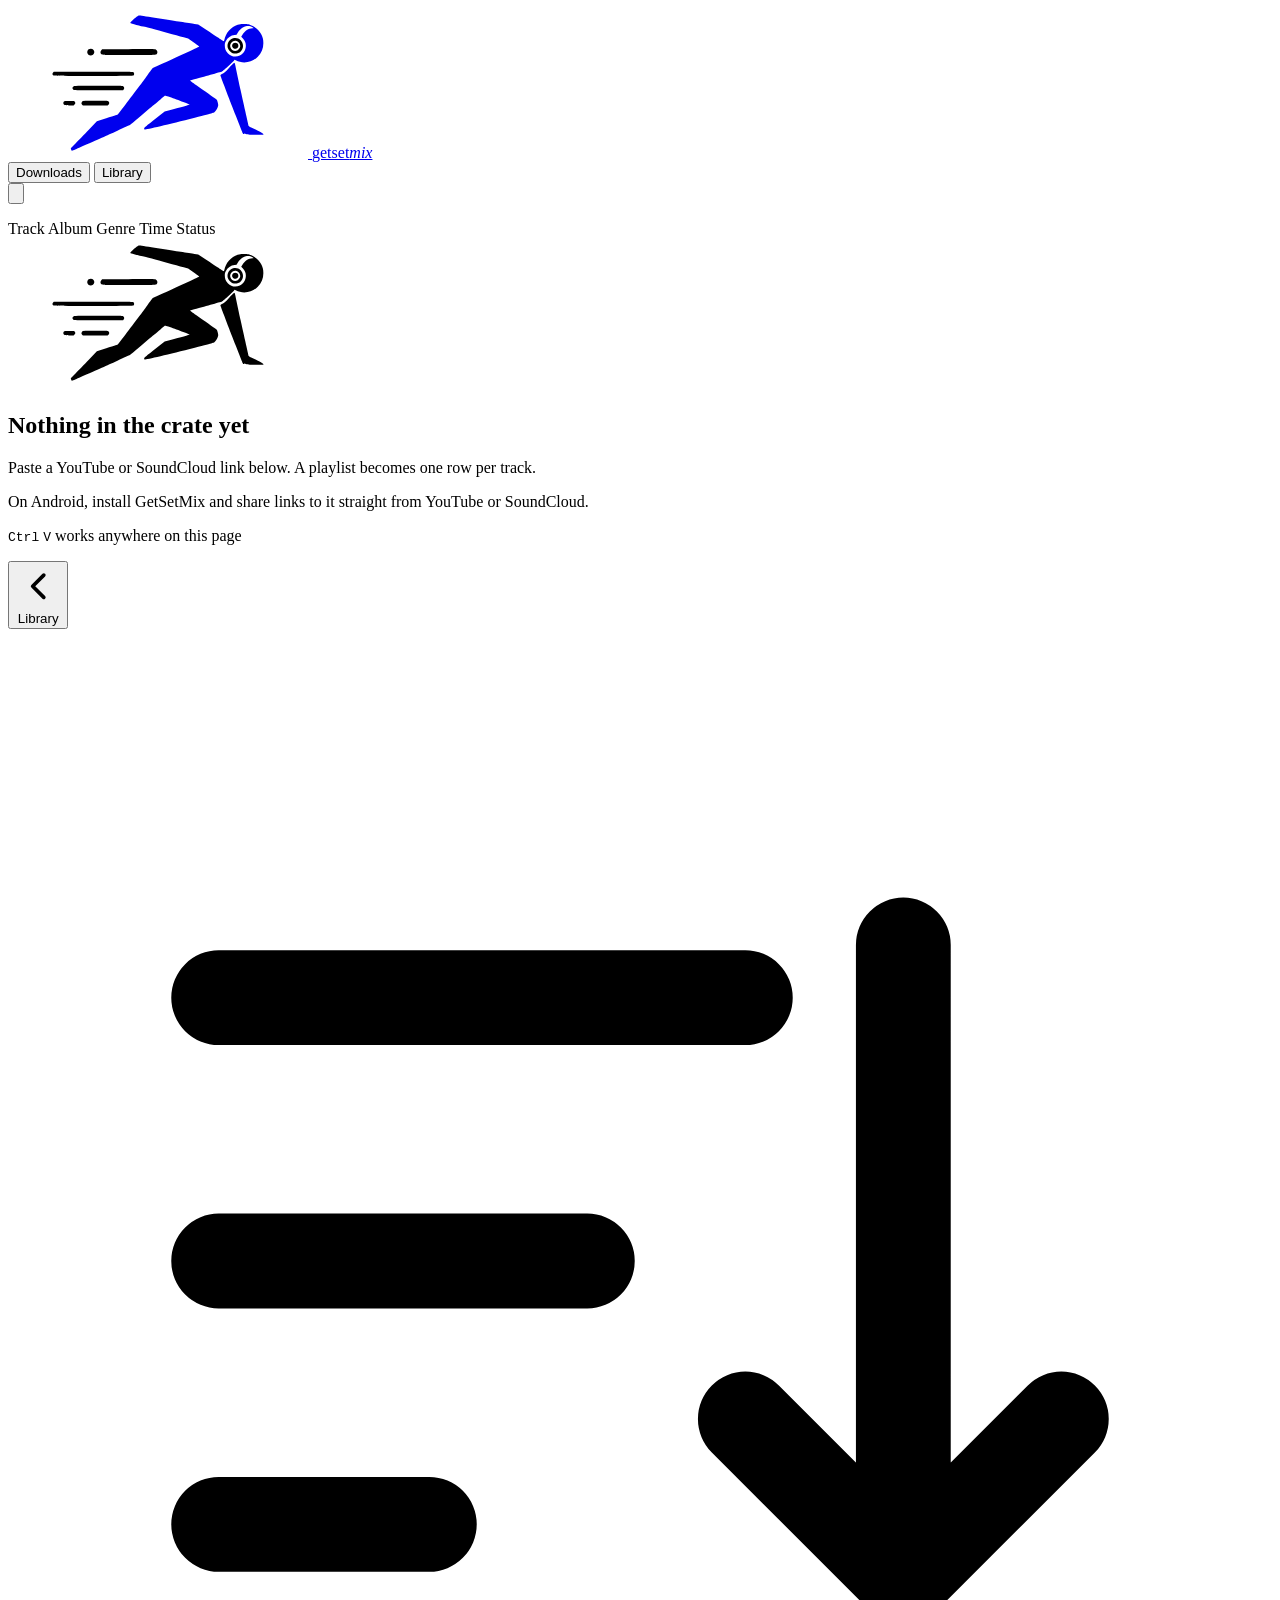
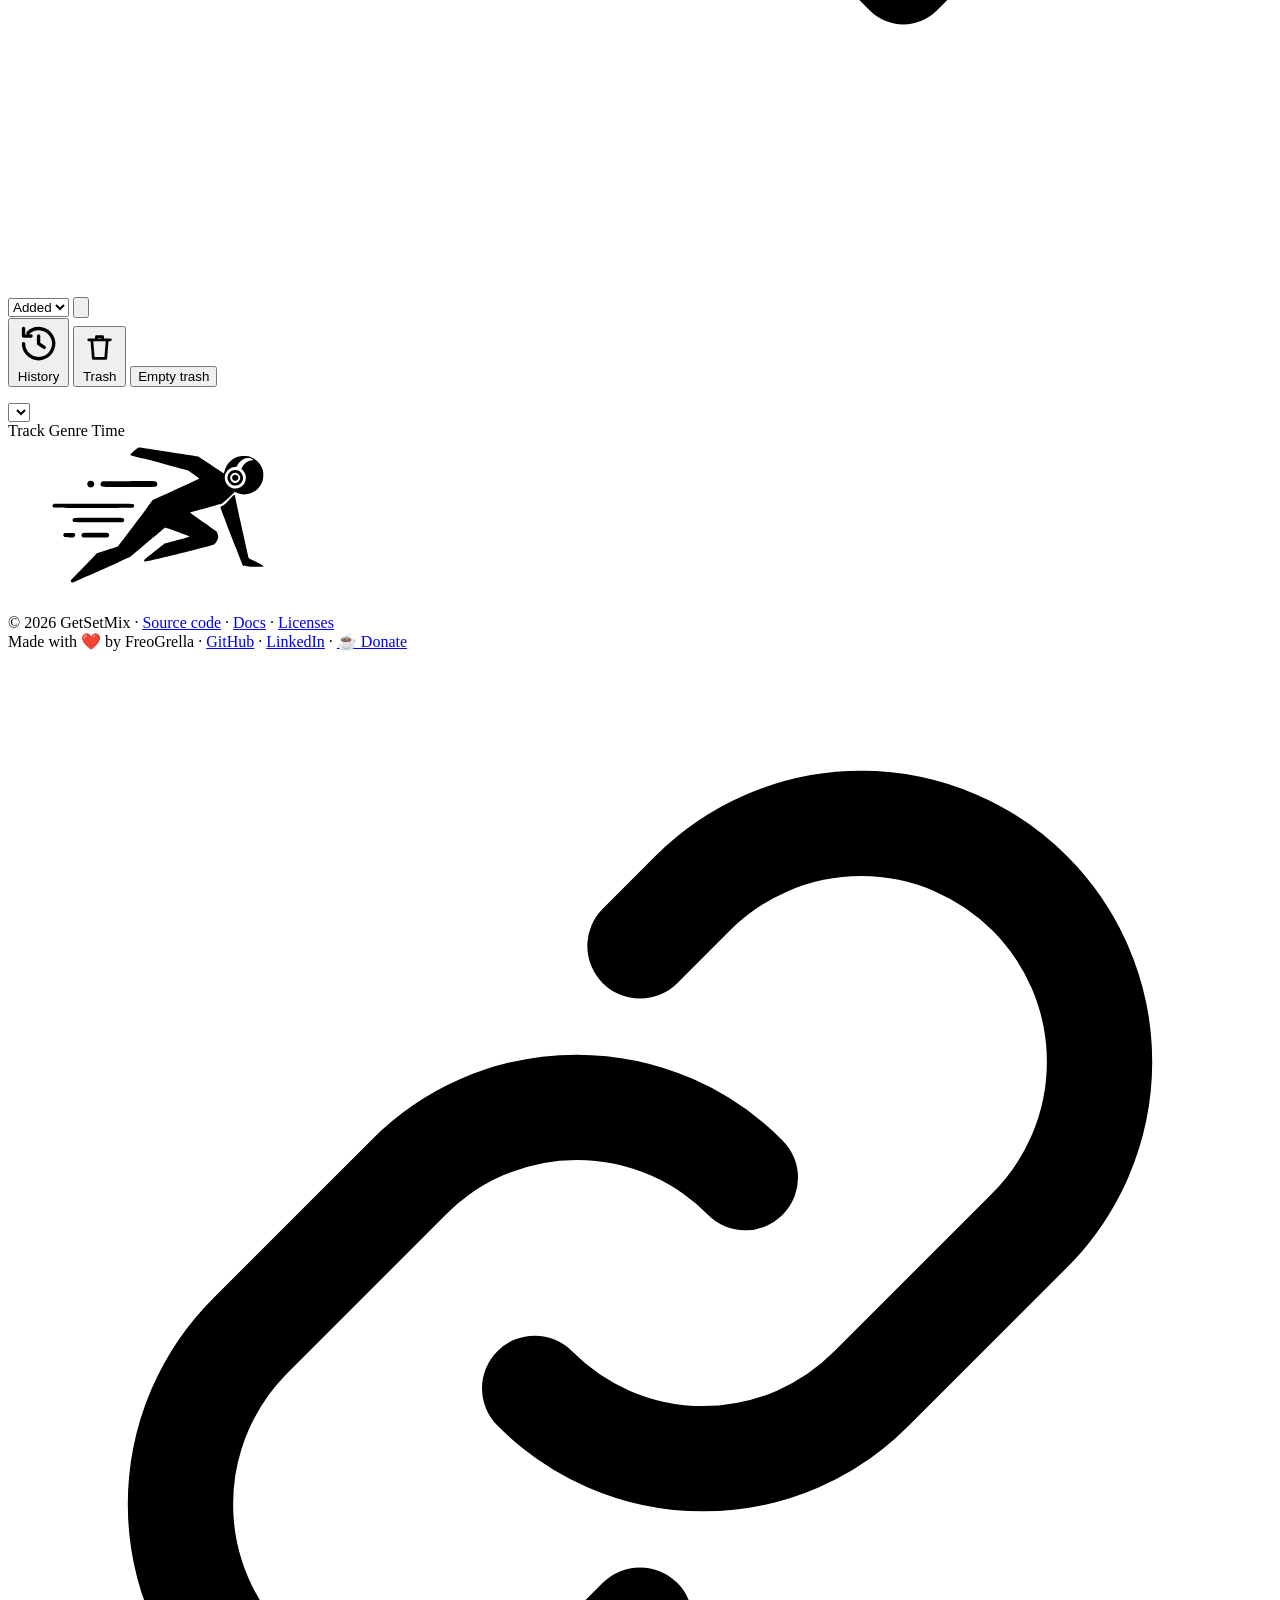
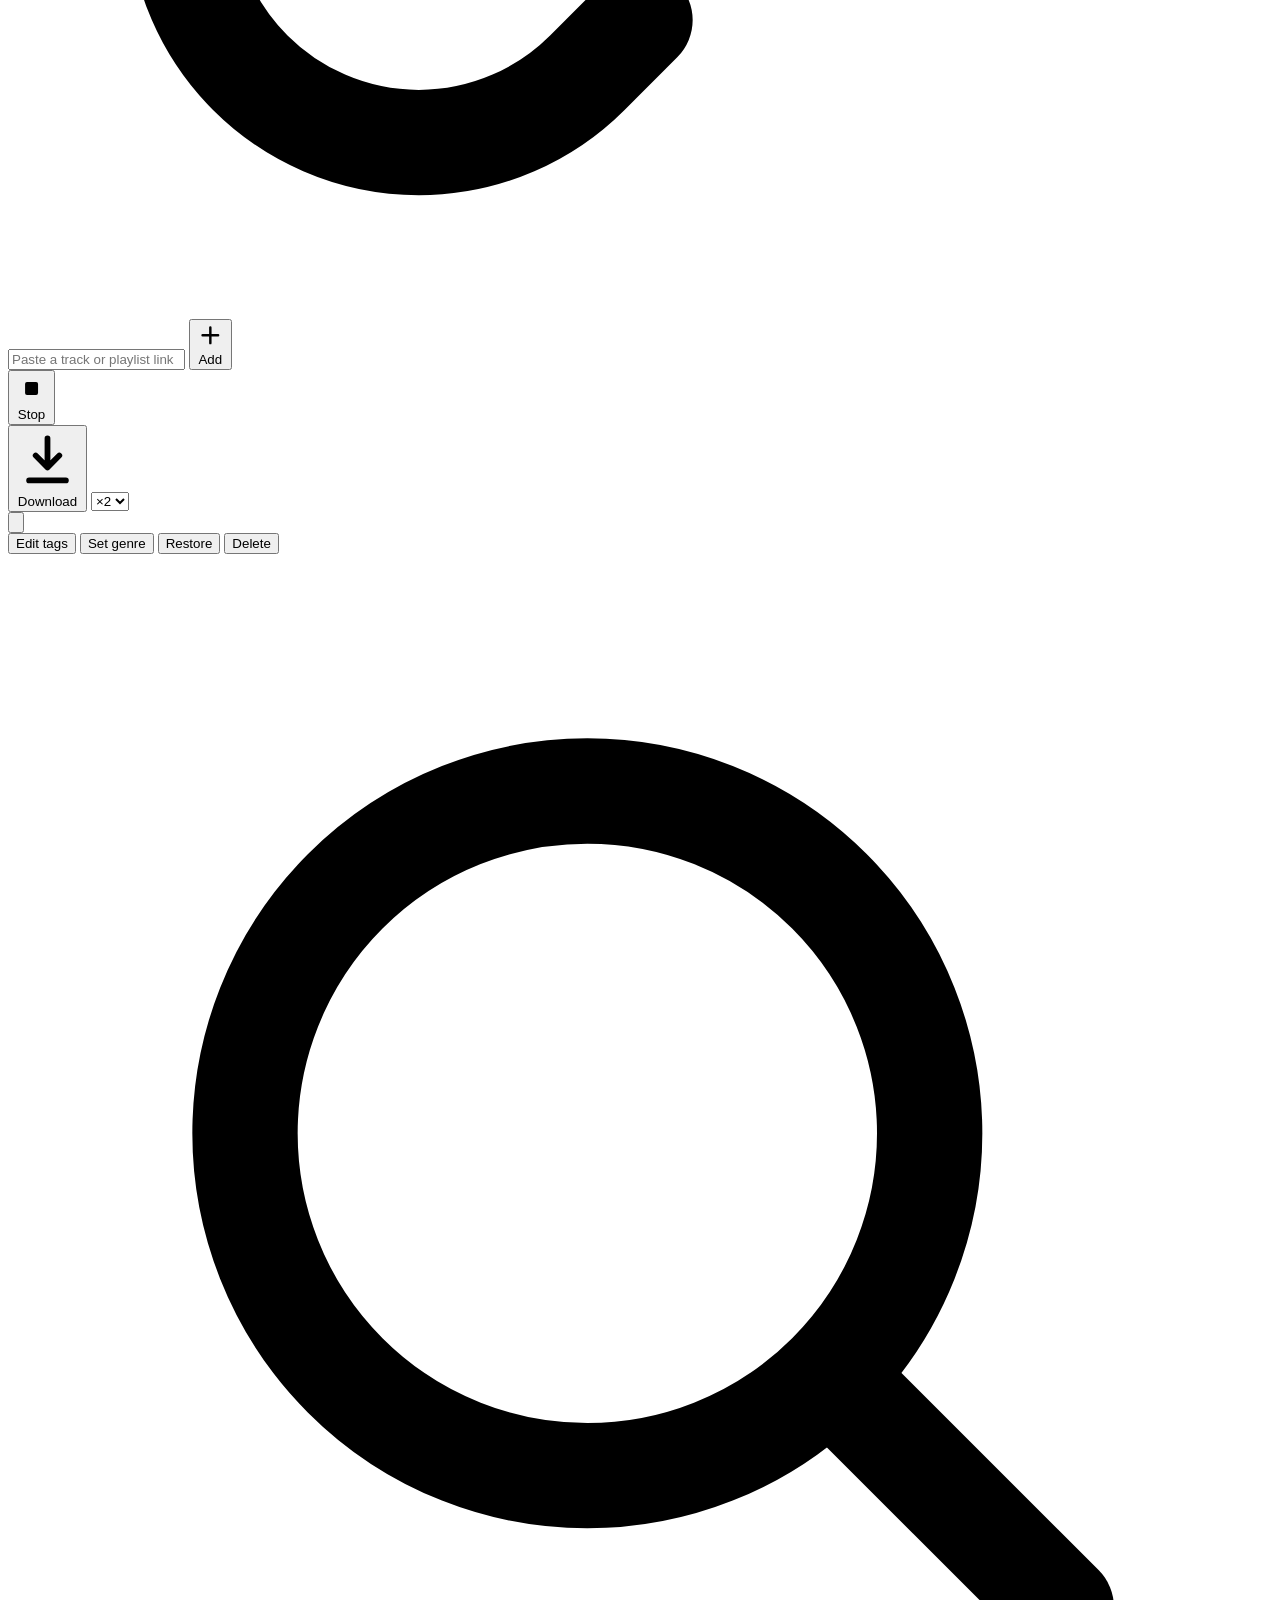
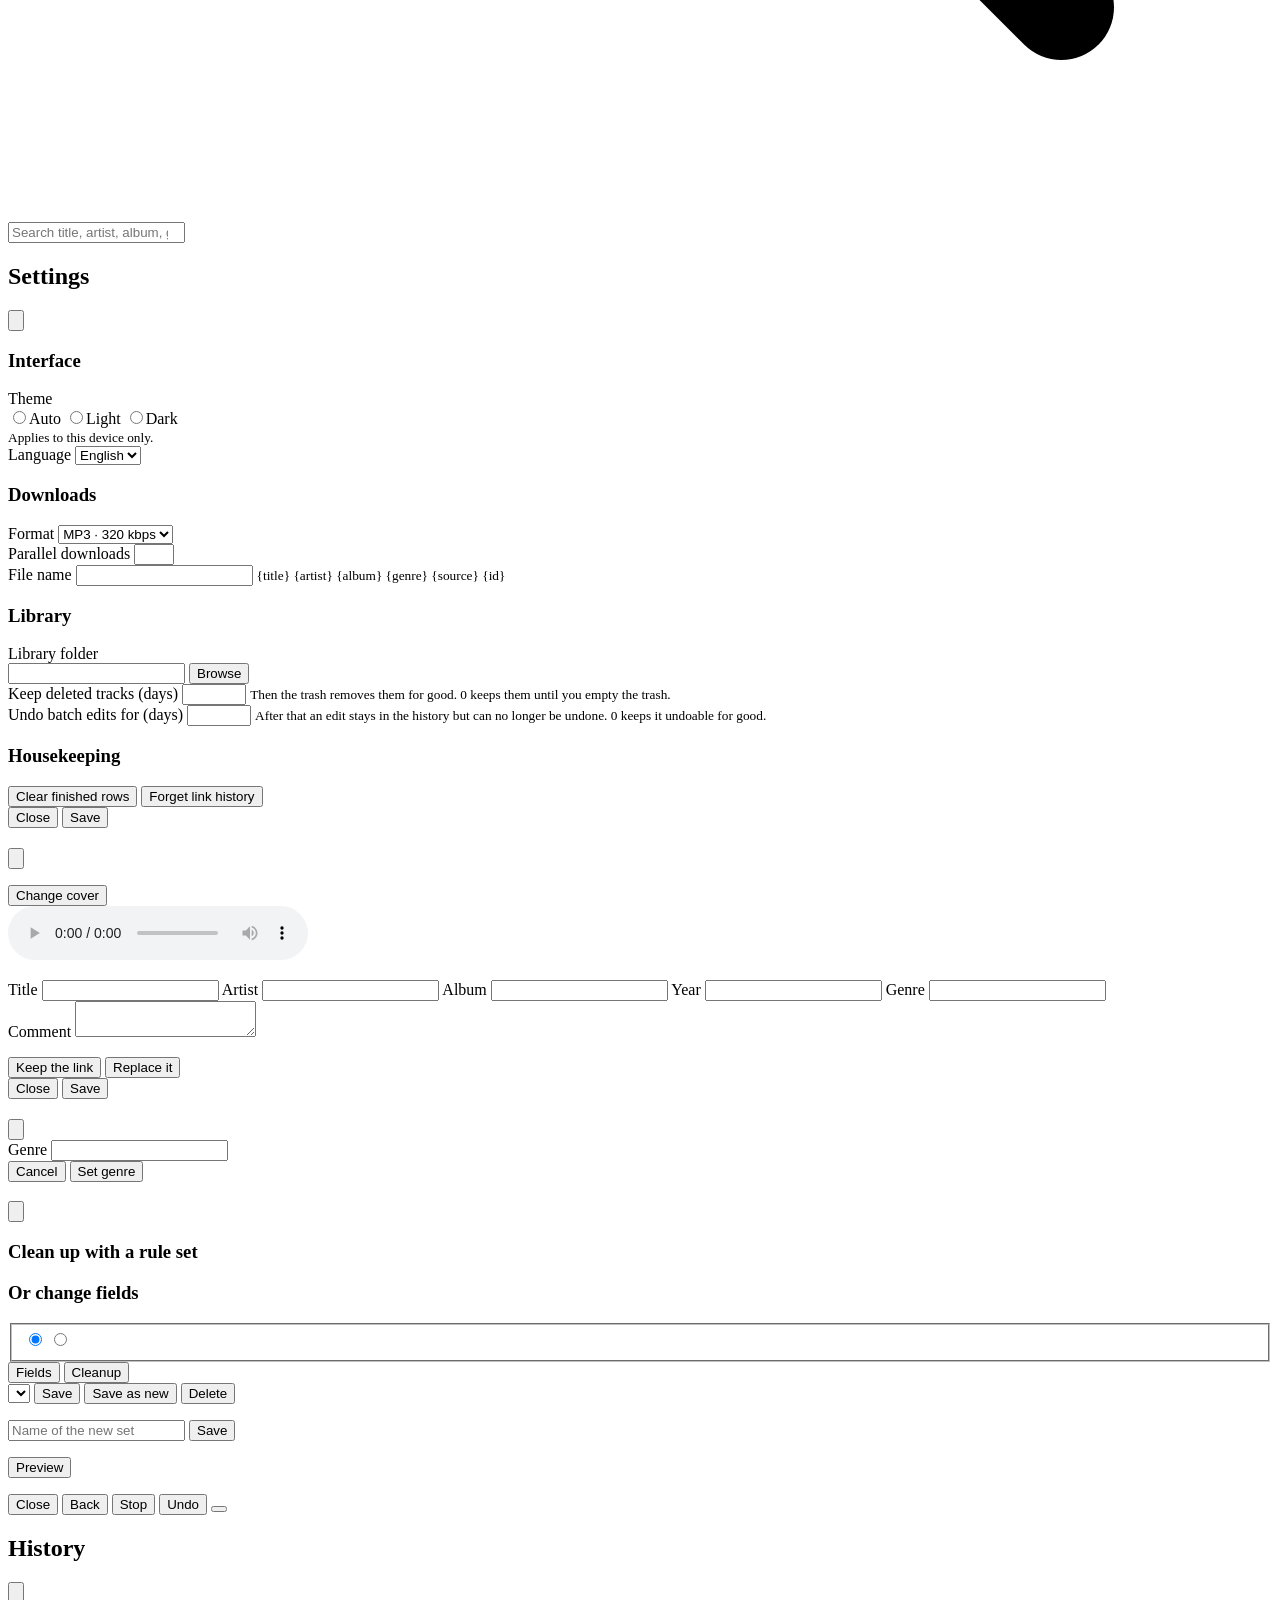
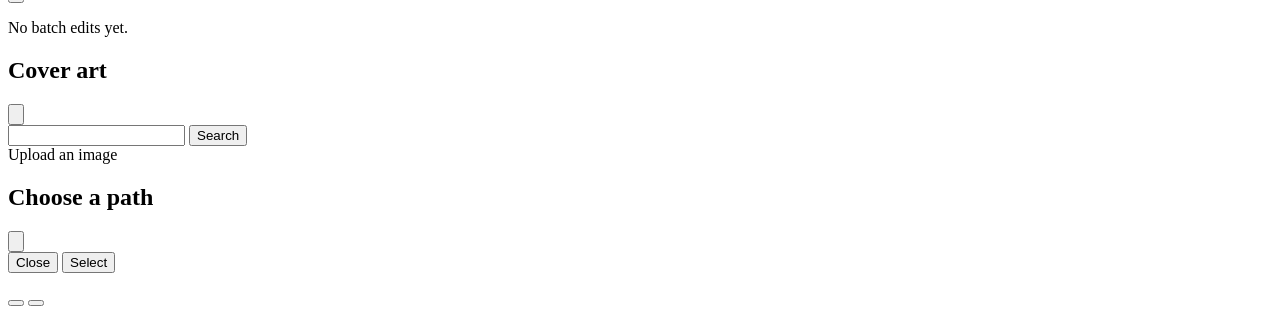
==== commit e20b60e5: "feat(library): stop an edit, and harden its apply Batch editing, slice 8, without the manual Rekordb" ====
--- a/app/static/index.html
+++ b/app/static/index.html
@@ -444,6 +444,7 @@
       <div class="modal-foot">
         <button type="button" class="btn btn-quiet" data-close data-i18n="close">Close</button>
         <button id="edBack" type="button" class="btn btn-quiet" data-i18n="edBack">Back</button>
+        <button id="edStop" type="button" class="btn btn-danger hidden" data-i18n="edStop">Stop</button>
         <button id="edUndo" type="button" class="btn btn-quiet hidden" data-i18n="edUndo">Undo</button>
         <button id="edApply" type="button" class="btn btn-primary hidden"></button>
       </div>
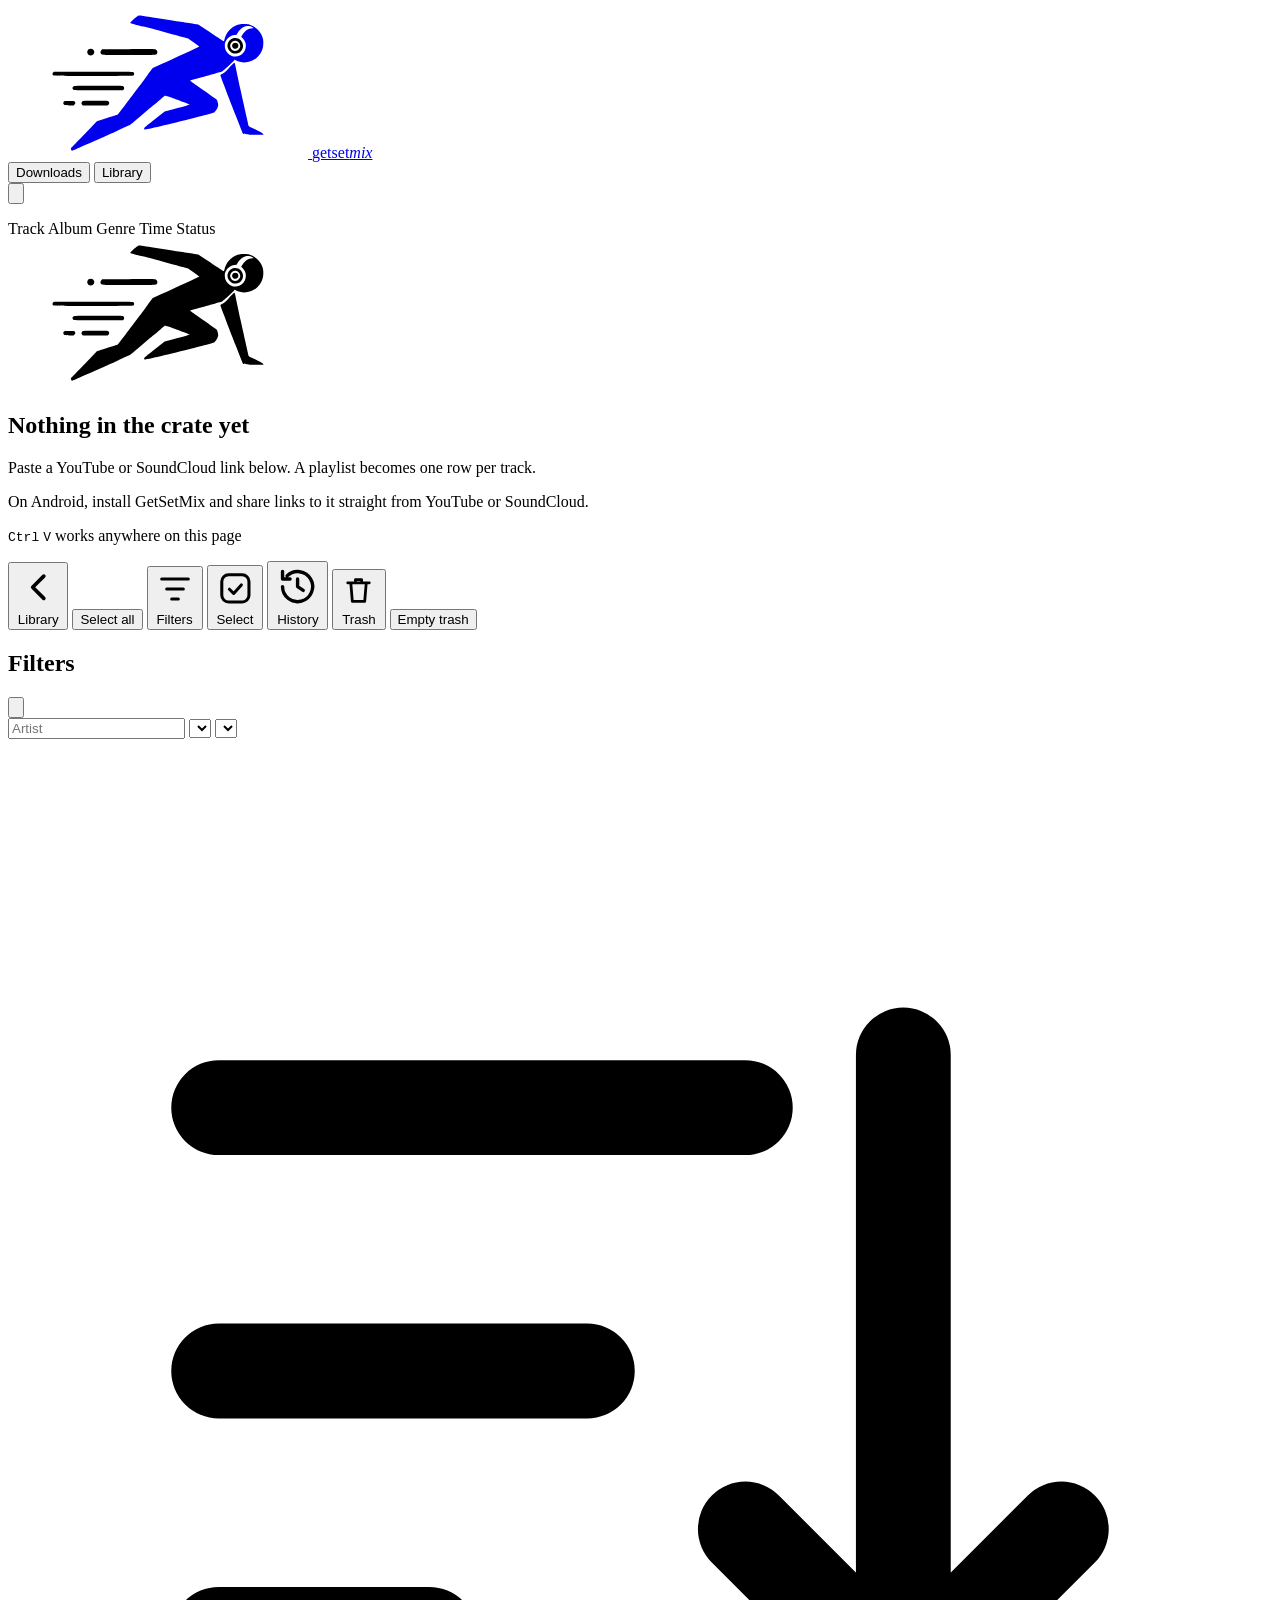
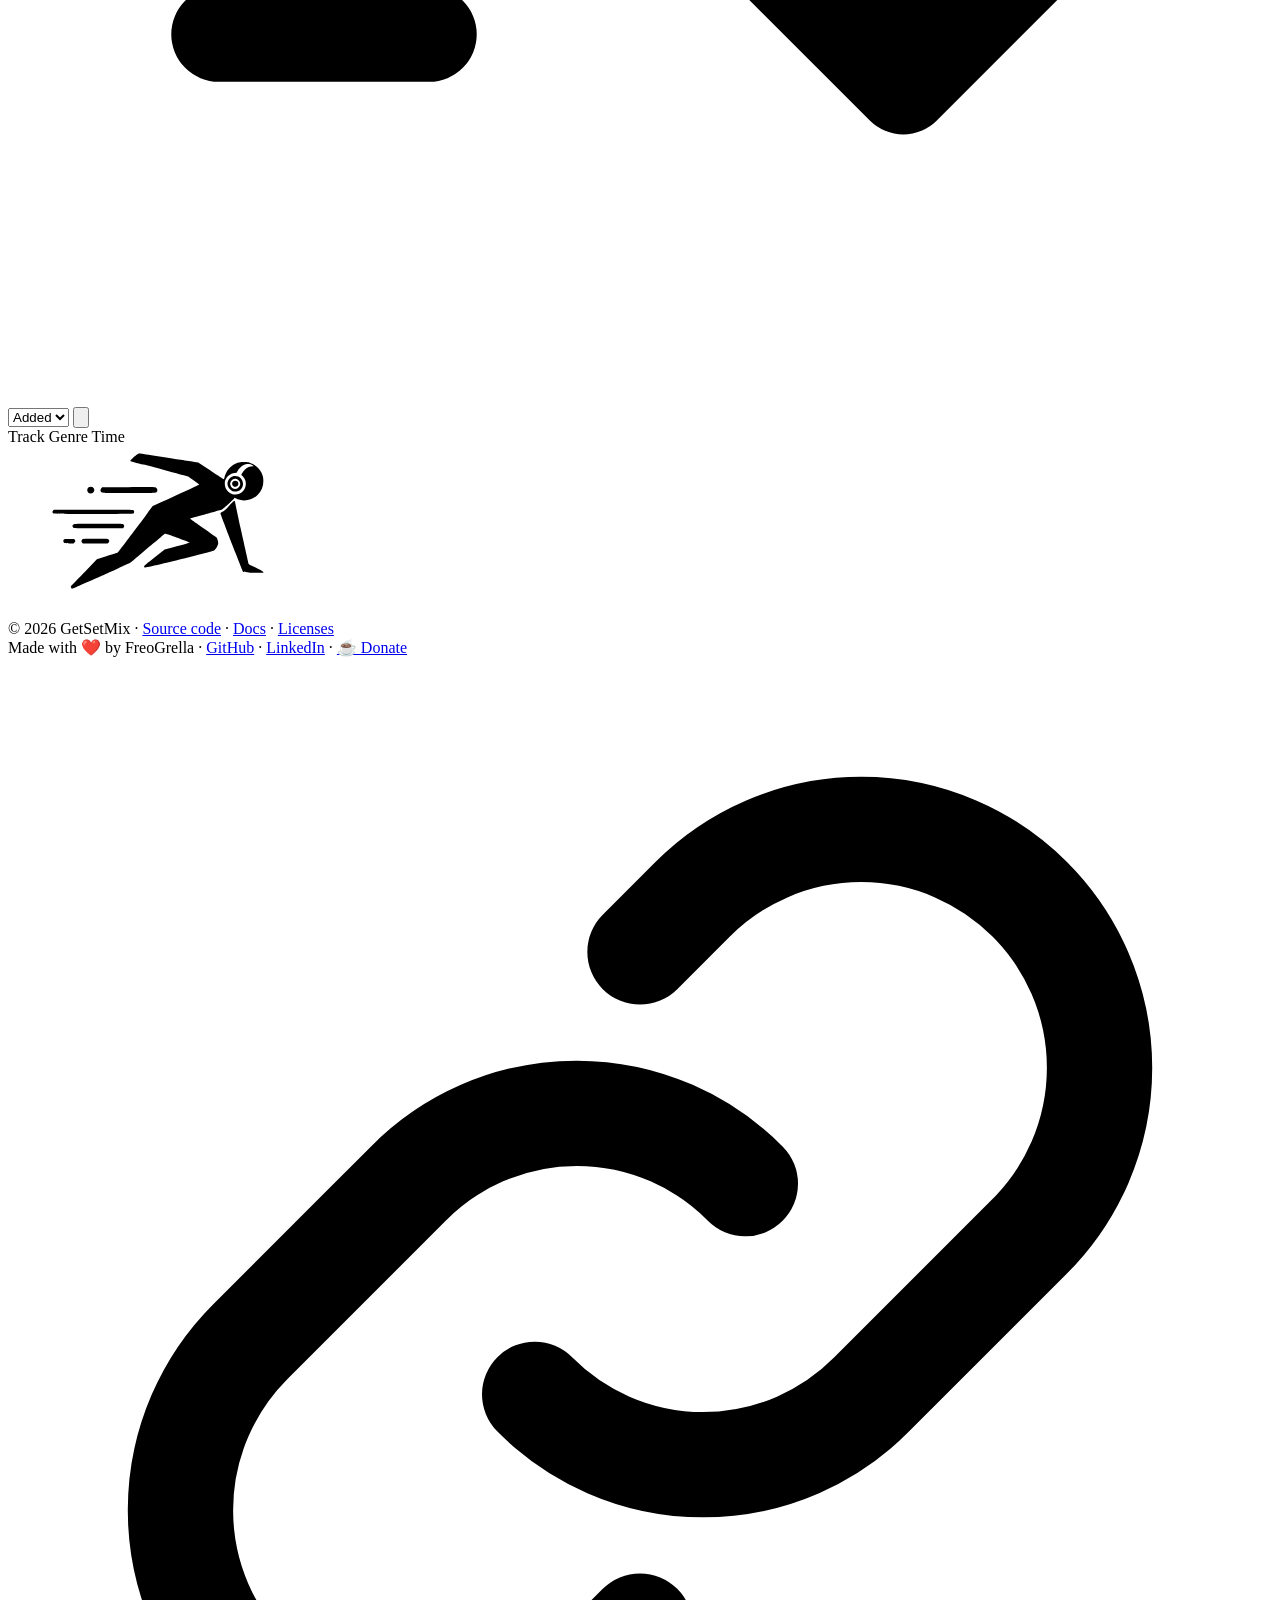
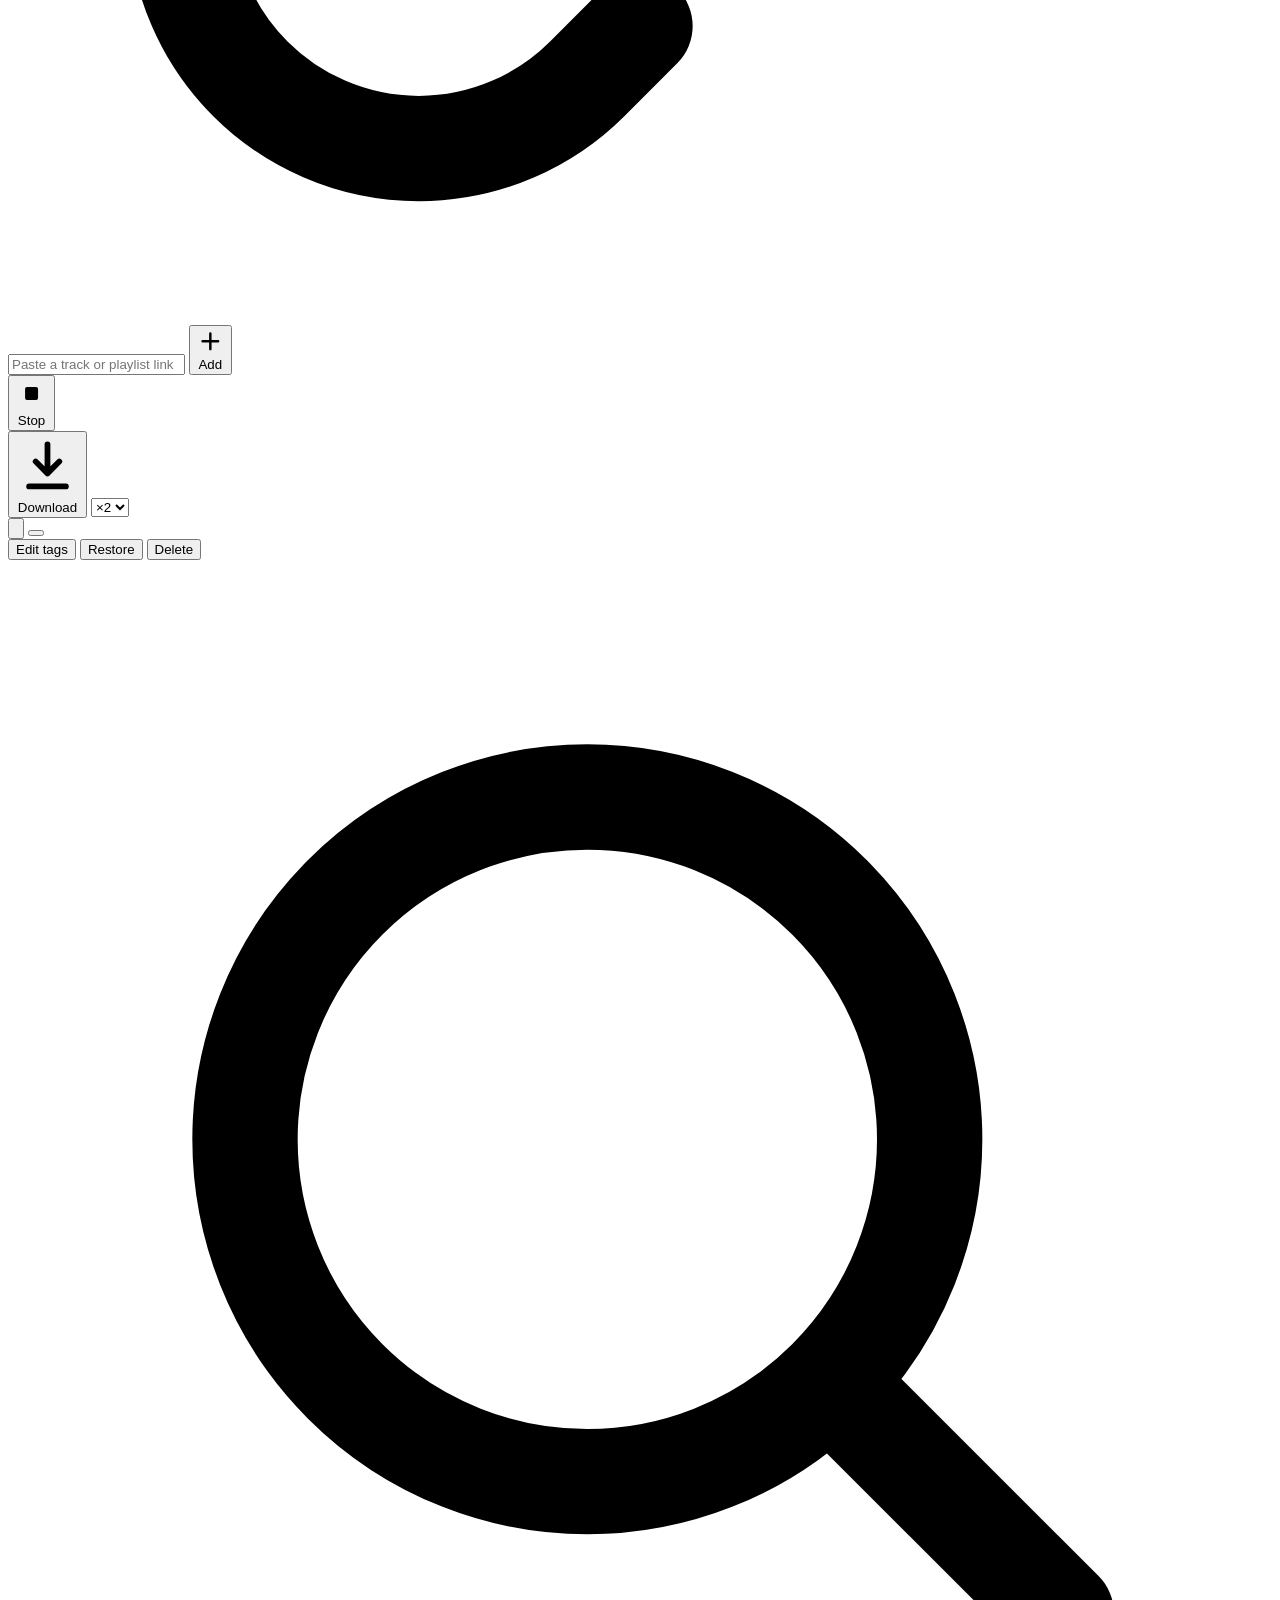
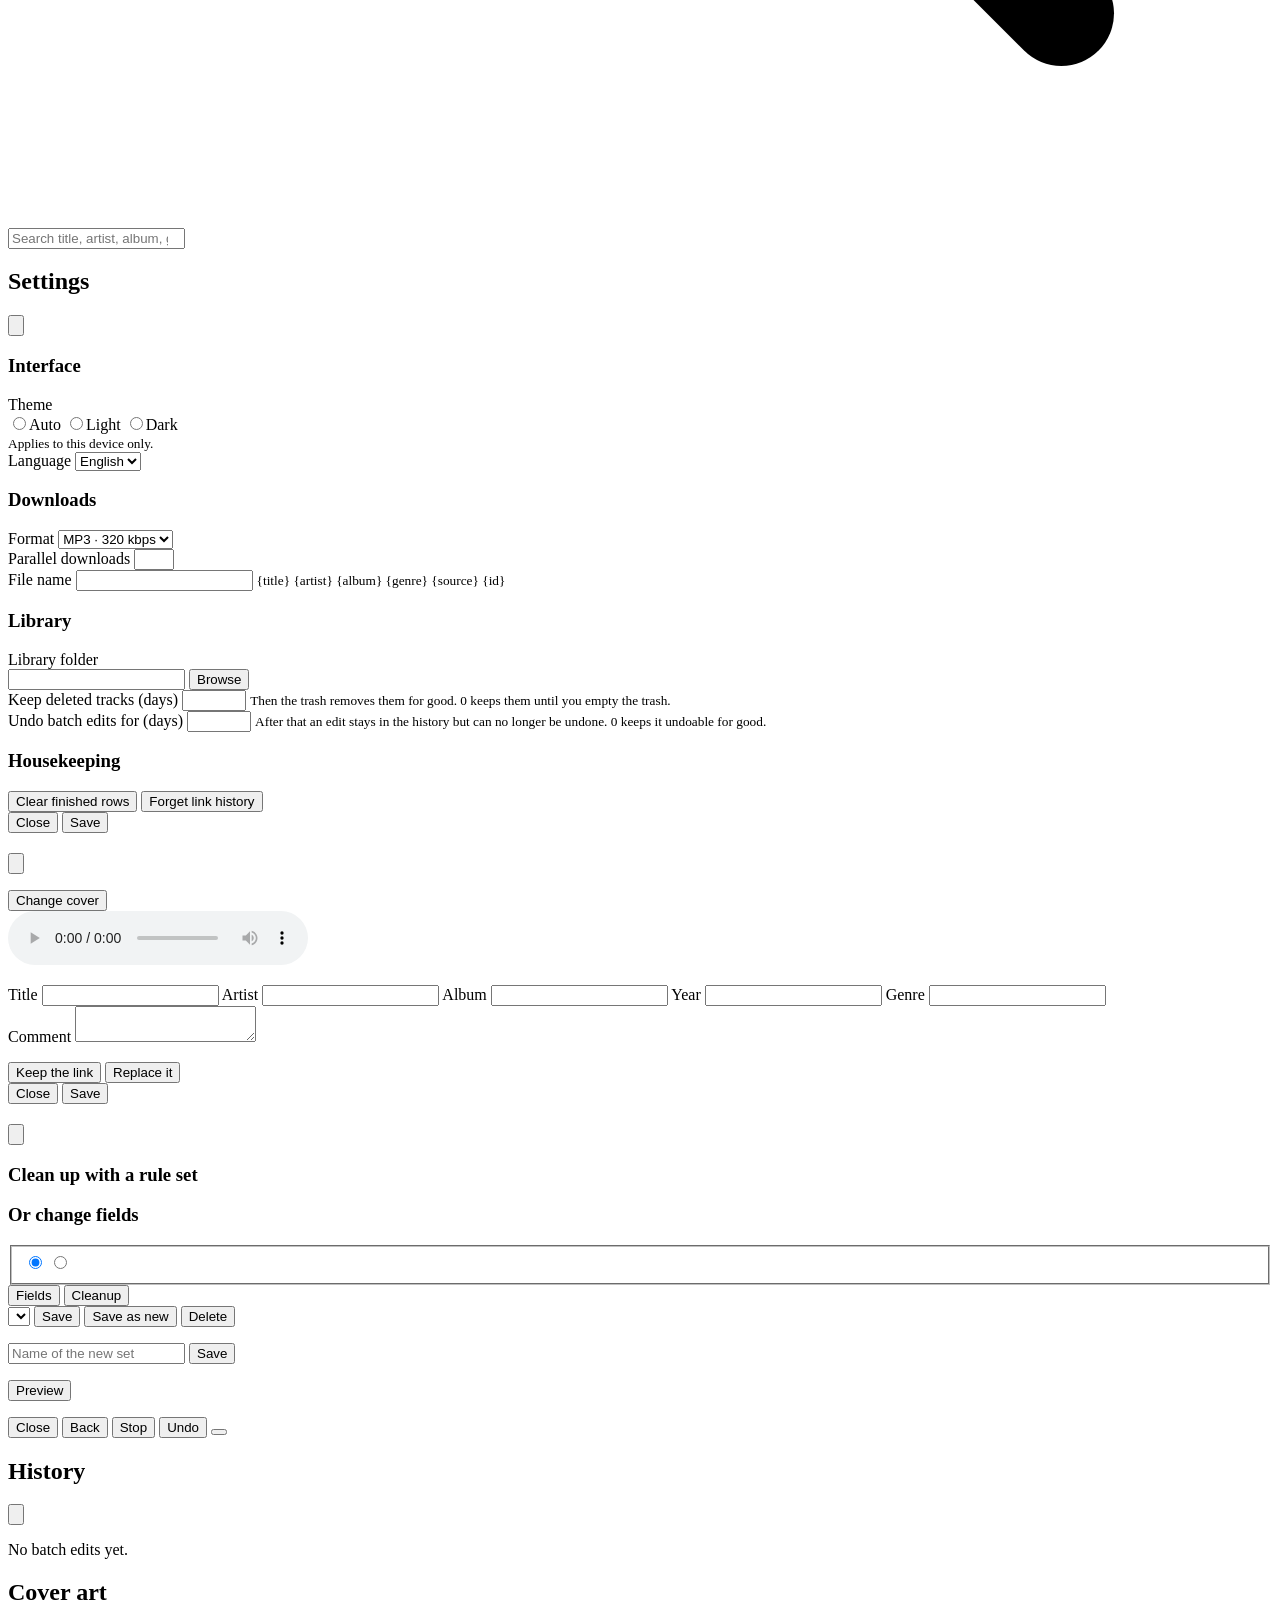
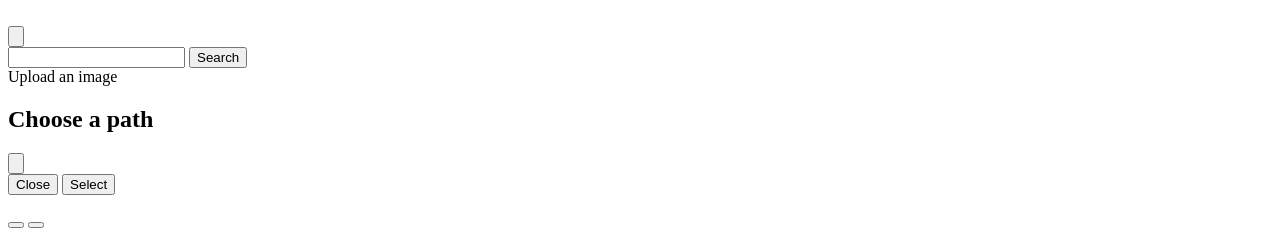
==== commit 00fc39c7: "feat(library): a select button and finding filters Built from the approved design (library.md 4.5.1," ====
--- a/app/static/index.html
+++ b/app/static/index.html
@@ -90,6 +90,48 @@
         <span data-i18n="viewLibrary">Library</span>
       </button>
       <span id="libCount" class="stats-text"></span>
+      <button id="libCountAll" type="button" class="lib-link hidden" data-i18n="libSelectAll">Select all</button>
+      <button id="libFiltersBtn" type="button" class="btn-pill lib-trash-btn lib-filters-btn" aria-label="Filters" data-i18n-aria="libFilters">
+        <svg viewBox="0 0 24 24" aria-hidden="true"><path d="M4 6h16M7 12h10M10 18h4" fill="none" stroke="currentColor" stroke-width="1.8" stroke-linecap="round"/></svg>
+        <span class="lib-trash-label" data-i18n="libFilters">Filters</span>
+        <span id="libFiltersBadge" class="count count--dot hidden" aria-hidden="true"></span>
+      </button>
+      <button id="libSelectBtn" type="button" class="btn-pill lib-trash-btn" aria-pressed="false" aria-label="Select" data-i18n-aria="libSelect">
+        <svg viewBox="0 0 24 24" aria-hidden="true"><rect x="4" y="4" width="16" height="16" rx="4" fill="none" stroke="currentColor" stroke-width="1.8"/><path d="M8.5 12.5l2.5 2.5 4.5-5" fill="none" stroke="currentColor" stroke-width="1.8" stroke-linecap="round" stroke-linejoin="round"/></svg>
+        <span class="lib-trash-label" data-i18n="libSelect">Select</span>
+      </button>
+      <button id="libHistoryBtn" type="button" class="btn-pill lib-trash-btn" aria-label="History" data-i18n-aria="edHistory">
+        <svg viewBox="0 0 24 24" aria-hidden="true"><path d="M4 12a8 8 0 1 0 2.4-5.7M4 4v4h4M12 8v4l3 2" fill="none" stroke="currentColor" stroke-width="1.8" stroke-linecap="round" stroke-linejoin="round"/></svg>
+        <span class="lib-trash-label" data-i18n="edHistory">History</span>
+      </button>
+      <button id="libTrashBtn" type="button" class="btn-pill lib-trash-btn">
+        <svg viewBox="0 0 24 24" aria-hidden="true"><use href="#i-trash" /></svg>
+        <span id="libTrashLabel" class="lib-trash-label">Trash</span>
+        <span id="libTrashBadge" class="count count--dot hidden" aria-hidden="true"></span>
+      </button>
+      <button id="libEmptyTrash" type="button" class="btn-pill lib-empty-trash hidden" data-i18n="libEmptyTrash">Empty trash</button>
+    </div>
+    <p id="libTrashNote" class="lib-note hidden"></p>
+    <div id="libFiltersShade" class="lib-filters-shade"></div>
+    <div id="libFilters" class="lib-filters" role="group" aria-label="Filters" data-i18n-aria="libFilters">
+      <div class="lib-filters-head">
+        <h2 data-i18n="libFilters">Filters</h2>
+        <button id="libFiltersClose" type="button" class="icon-btn" aria-label="Close" data-i18n-aria="close">
+          <svg viewBox="0 0 24 24"><use href="#i-close" /></svg>
+        </button>
+      </div>
+      <div id="libGenres" class="lib-genres" role="group" aria-label="Genres" data-i18n-aria="libGenres"></div>
+      <label class="btn-pill lib-select lib-artist">
+        <input id="libArtist" type="search" list="libArtistList" spellcheck="false" autocomplete="off"
+               placeholder="Artist" data-i18n-ph="libArtistPh" aria-label="Artist" data-i18n-aria="libArtistPh" />
+      </label>
+      <datalist id="libArtistList"></datalist>
+      <label class="btn-pill lib-select lib-problem">
+        <select id="libProblem" aria-label="Problems" data-i18n-aria="libProblems"></select>
+      </label>
+      <label class="btn-pill lib-select lib-folder">
+        <select id="libFolder" aria-label="Folder" data-i18n-aria="libFolderLabel"></select>
+      </label>
       <div class="lib-sort">
         <label class="btn-pill lib-select">
           <svg viewBox="0 0 24 24" aria-hidden="true"><path d="M4 7h10M4 12h7M4 17h4M17 6v12m0 0l-3-3m3 3l3-3" fill="none" stroke="currentColor" stroke-width="1.8" stroke-linecap="round" stroke-linejoin="round"/></svg>
@@ -104,23 +146,6 @@
           <svg viewBox="0 0 24 24" aria-hidden="true"><path d="M12 5v14m0 0l-5-5m5 5l5-5" fill="none" stroke="currentColor" stroke-width="2" stroke-linecap="round" stroke-linejoin="round"/></svg>
         </button>
       </div>
-      <button id="libHistoryBtn" type="button" class="btn-pill lib-trash-btn" aria-label="History" data-i18n-aria="edHistory">
-        <svg viewBox="0 0 24 24" aria-hidden="true"><path d="M4 12a8 8 0 1 0 2.4-5.7M4 4v4h4M12 8v4l3 2" fill="none" stroke="currentColor" stroke-width="1.8" stroke-linecap="round" stroke-linejoin="round"/></svg>
-        <span class="lib-trash-label" data-i18n="edHistory">History</span>
-      </button>
-      <button id="libTrashBtn" type="button" class="btn-pill lib-trash-btn">
-        <svg viewBox="0 0 24 24" aria-hidden="true"><use href="#i-trash" /></svg>
-        <span id="libTrashLabel" class="lib-trash-label">Trash</span>
-        <span id="libTrashBadge" class="count count--dot hidden" aria-hidden="true"></span>
-      </button>
-      <button id="libEmptyTrash" type="button" class="btn-pill lib-empty-trash hidden" data-i18n="libEmptyTrash">Empty trash</button>
-    </div>
-    <p id="libTrashNote" class="lib-note hidden"></p>
-    <div id="libFilters" class="lib-filters hidden">
-      <div id="libGenres" class="lib-genres" role="group" aria-label="Genres" data-i18n-aria="libGenres"></div>
-      <label class="btn-pill lib-select lib-folder">
-        <select id="libFolder" aria-label="Folder" data-i18n-aria="libFolderLabel"></select>
-      </label>
     </div>
     <div id="libHead" class="lib-head hidden" aria-hidden="true">
       <span></span>
@@ -208,9 +233,9 @@
         <svg viewBox="0 0 24 24"><use href="#i-close" /></svg>
       </button>
       <span id="libSelCount" class="lib-sel-count" aria-live="polite"></span>
+      <button id="libSelAll" type="button" class="lib-link hidden"></button>
       <div id="libSelActions" class="lib-sel-actions">
         <button type="button" class="btn btn-quiet" data-bulk="edit" data-i18n="edEditTags">Edit tags</button>
-        <button type="button" class="btn btn-quiet" data-bulk="set_genre" data-i18n="libSetGenre">Set genre</button>
         <button type="button" class="btn btn-quiet" data-bulk="restore" data-i18n="libRestore">Restore</button>
         <button type="button" class="btn btn-danger" data-bulk="delete" data-i18n="libDelete">Delete</button>
       </div>
@@ -363,27 +388,6 @@
     </form>
   </div>
 
-  <!-- One genre for every selected track (the bulk bar's Set genre). -->
-  <div id="libGenreModal" class="modal modal--confirm hidden" role="dialog" aria-modal="true" aria-labelledby="libGenreTitle">
-    <form id="libGenreForm" class="modal-card" novalidate autocomplete="off">
-      <div class="modal-head">
-        <h2 id="libGenreTitle"></h2>
-        <button type="button" class="icon-btn modal-close" data-close aria-label="Close" data-i18n-aria="close">
-          <svg viewBox="0 0 24 24"><use href="#i-close" /></svg>
-        </button>
-      </div>
-      <div class="modal-body lib-genre-body">
-        <label class="lib-field"><span data-i18n="genre">Genre</span>
-          <input id="libGenreInput" type="text" list="genres" spellcheck="false" /></label>
-        <div id="libGenreChips" class="lib-chips"></div>
-      </div>
-      <div class="modal-foot">
-        <button type="button" class="btn btn-quiet" data-close data-i18n="cancel">Cancel</button>
-        <button id="libGenreApply" type="submit" class="btn btn-primary" data-i18n="libSetGenre">Set genre</button>
-      </div>
-    </form>
-  </div>
-
   <!-- Batch editing (edits.js): one field for the selected tracks, previewed, then written. -->
   <div id="edModal" class="modal modal--panel hidden" role="dialog" aria-modal="true" aria-labelledby="edTitle">
     <div class="modal-card">
